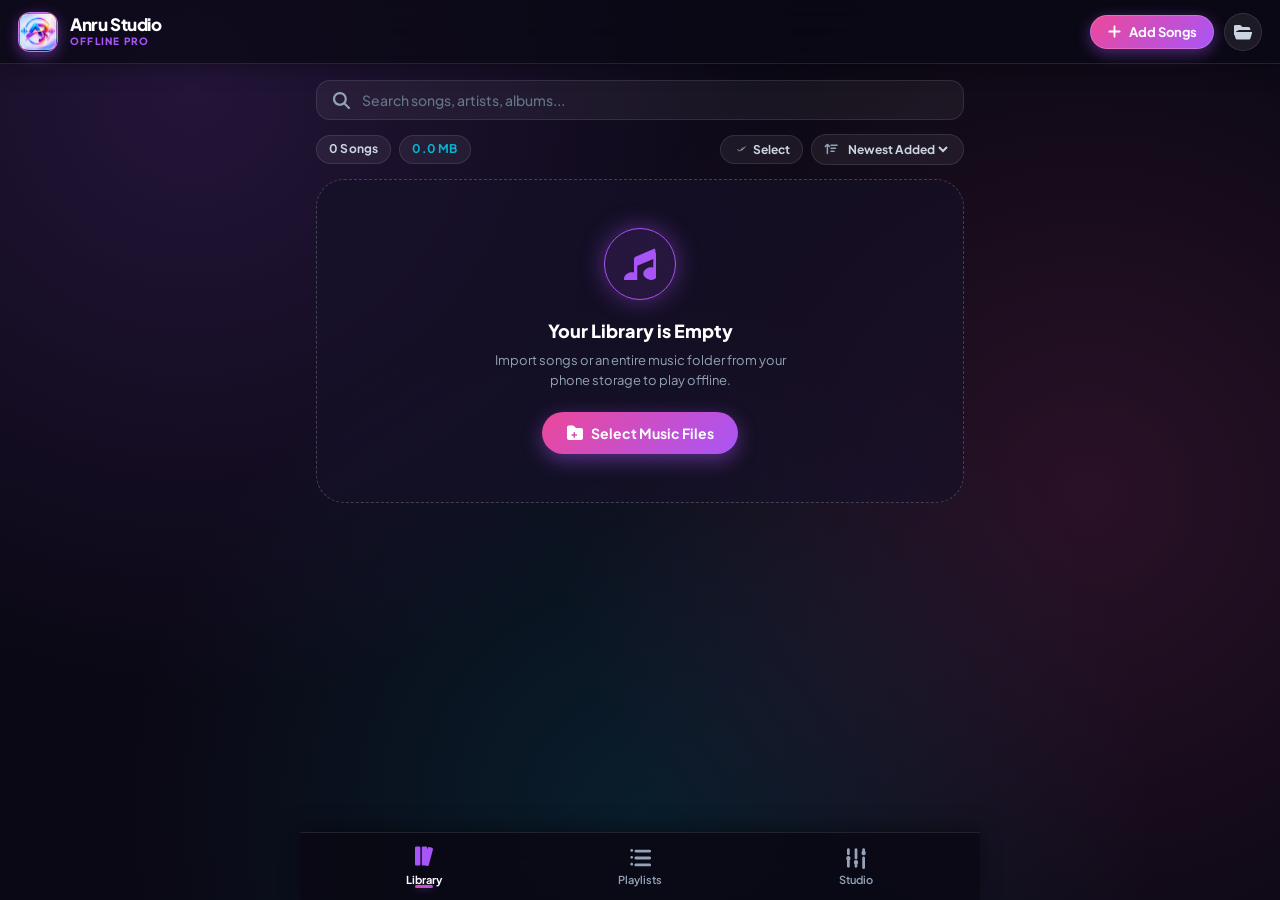
==== index.html @ 2f9cfac3 "Add files via upload" ====
<!DOCTYPE html>
<html lang="hi" data-theme="aurora">
<head>
  <meta charset="UTF-8">
  <meta name="viewport" content="width=device-width, initial-scale=1.0, maximum-scale=1.0, user-scalable=no, viewport-fit=cover">
  <title>Anru Music Studio - Offline Pro</title>
  <meta name="description" content="100% Offline Audiophile Music Studio with 7-Band Equalizer, 3D Virtualizer, Waveform Seekbar & Music Wrapped">
  <meta name="theme-color" content="#0a0814">

  <!-- PWA Manifest & App Icons -->
  <link rel="manifest" href="manifest.json">
  <link rel="icon" type="image/png" href="icon-512.png">

  <!-- Google Fonts: Plus Jakarta Sans -->
  <link rel="preconnect" href="https://fonts.googleapis.com">
  <link rel="preconnect" href="https://fonts.gstatic.com" crossorigin>
  <link href="https://fonts.googleapis.com/css2?family=Plus+Jakarta+Sans:wght@300;400;500;600;700;800&display=swap" rel="stylesheet">

  <!-- Official Font Awesome Library (CDN with offline vector fallback) -->
  
  <link rel="stylesheet" href="style.css?v=23.0">

  <!-- Self-Contained Master Stylesheet with Font Awesome Vector Engine (Guaranteed 100% Offline) -->
    <!-- 100% Offline & Emergency Cache-Busting Script -->
  <script>
    (function() {
      // Force unregister legacy service workers from v20 or older
      if ('serviceWorker' in navigator) {
        navigator.serviceWorker.getRegistrations().then(function(regs) {
          regs.forEach(function(r) {
            if (r.active && r.active.scriptURL && (r.active.scriptURL.includes('v20') || r.active.scriptURL.includes('streaming'))) {
              r.unregister();
              console.log('[Anru SW] Purged legacy v20 service worker');
            }
          });
        });
      }
      // Purge old stale caches
      if ('caches' in window) {
        caches.keys().then(function(keys) {
          keys.forEach(function(k) {
            if (k.includes('streaming') || k.includes('v20') || k.includes('v19')) {
              caches.delete(k);
              console.log('[Anru SW] Deleted old cache:', k);
            }
          });
        });
      }
    })();
  </script>

</head>
<body>

  <!-- Hidden Native File Pickers -->
  <input type="file" id="local-file-picker" multiple accept="audio/*" style="display:none;">
  <input type="file" id="local-folder-picker" webkitdirectory directory multiple style="display:none;">
  <input type="file" id="avatar-file-picker" accept="image/*" style="display:none;">

  <div class="app-root">

    <!-- Top Sticky Header -->
    <header class="app-header">
      <div class="header-left">
        <div class="logo-box">
          <img src="icon-512.png" alt="Anru Logo" class="brand-logo" onerror="this.onerror=null; this.src='icons/icon-512.png';">
        </div>
        <div class="brand-text">
          <span class="brand-name">Anru Studio</span>
          <span class="brand-tagline">OFFLINE PRO</span>
        </div>
      </div>
      <div class="header-actions">
        <button class="header-action-btn primary-glow" id="import-files-btn" title="Add Songs from Phone">
          <i class="fa-solid fa-plus"></i>
          <span>Add Songs</span>
        </button>
        <button class="header-icon-btn" id="import-folder-btn" title="Add Music Folder">
          <i class="fa-solid fa-folder-open"></i>
        </button>
      </div>
    </header>

    <!-- Main Views Container -->
    <main class="app-body">

      <!-- 1. LIBRARY VIEW (Default) -->
      <section class="tab-view active" id="view-library">
        
        <!-- Search & Filter Bar -->
        <div class="library-search-wrap">
          <div class="search-input-box">
            <i class="fa-solid fa-magnifying-glass search-ico"></i>
            <input type="text" id="search-input" placeholder="Search songs, artists, albums..." autocomplete="off">
            <button class="clear-btn hidden" id="clear-search-btn" title="Clear search"><i class="fa-solid fa-xmark"></i></button>
          </div>
        </div>

        <!-- Library Stats & Selection Mode Controls -->
        <div class="library-meta-row">
          <div class="meta-badges">
            <span class="meta-pill" id="library-count-badge">0 Songs</span>
            <span class="meta-pill storage" id="library-storage-badge">0 MB</span>
          </div>
          <div class="meta-right-actions">
            <button class="select-mode-toggle-btn" id="select-mode-btn" title="Multi-select songs">
              <i class="fa-solid fa-check-double"></i> <span>Select</span>
            </button>
            <div class="sort-select-wrap">
              <i class="fa-solid fa-arrow-down-short-wide sort-ico"></i>
              <select id="library-sort-select" aria-label="Sort Songs">
                <option value="date-new">Newest Added</option>
                <option value="title-asc">Title (A-Z)</option>
                <option value="title-desc">Title (Z-A)</option>
                <option value="artist-asc">Artist (A-Z)</option>
                <option value="date-old">Oldest First</option>
              </select>
            </div>
          </div>
        </div>

        <!-- Empty State (When no songs yet) -->
        <div class="empty-library-state hidden" id="library-empty-state">
          <div class="empty-icon-wrap">
            <i class="fa-solid fa-music"></i>
          </div>
          <h3>Your Library is Empty</h3>
          <p>Import songs or an entire music folder from your phone storage to play offline.</p>
          <button class="import-big-btn" id="empty-import-btn">
            <i class="fa-solid fa-folder-plus"></i>
            <span>Select Music Files</span>
          </button>
        </div>

        <!-- Songs List -->
        <div class="songs-list-container" id="library-songs-list">
          <!-- Populated dynamically -->
        </div>

      </section>

      <!-- 2. PLAYLISTS VIEW (SMART & CUSTOM PLAYLISTS) -->
      <section class="tab-view" id="view-playlists">
        <div class="playlists-header">
          <h2>My Playlists</h2>
          <button class="create-pl-btn" id="create-playlist-btn">
            <i class="fa-solid fa-plus"></i> New Playlist
          </button>
        </div>

        <!-- Smart & Custom Playlists Grid -->
        <div class="playlists-grid" id="playlists-grid">
          <!-- Rendered dynamically -->
        </div>

        <!-- Playlist Detail Overlay -->
        <div class="playlist-detail-overlay hidden" id="playlist-detail-view">
          <div class="pl-detail-header">
            <button class="back-btn" id="pl-detail-back-btn" title="Back to Playlists"><i class="fa-solid fa-arrow-left"></i></button>
            <div class="pl-detail-meta">
              <h3 id="pl-detail-title">Playlist</h3>
              <span id="pl-detail-count">0 Songs</span>
            </div>
          </div>
          
          <!-- Playlist Action Buttons -->
          <div class="pl-detail-actions">
            <button class="pl-action-btn primary-glow" id="pl-play-all-btn">
              <i class="fa-solid fa-play"></i> <span>Play All</span>
            </button>
            <button class="pl-action-btn" id="pl-shuffle-btn">
              <i class="fa-solid fa-shuffle"></i> <span>Shuffle</span>
            </button>
            <button class="pl-action-btn danger hidden" id="pl-delete-btn">
              <i class="fa-solid fa-trash-can"></i> <span>Delete</span>
            </button>
          </div>

          <div class="songs-list-container" id="pl-detail-songs">
            <!-- Playlist songs -->
          </div>
        </div>
      </section>

      <!-- 3. STUDIO TOOLS VIEW (Holograph Profile, Listening Graph & DSP) -->
      <section class="tab-view" id="view-studio">
        
        <!-- Holograph Profile Card -->
        <div class="holograph-profile-card">
          <div class="holo-avatar-wrap" id="holo-avatar-btn" title="Tap to change avatar">
            <img src="icon-512.png" id="holo-profile-img" alt="Profile" class="holo-avatar-img" onerror="this.src='icons/icon-512.png'">
            <div class="holo-ring"></div>
            <div class="holo-avatar-edit-badge"><i class="fa-solid fa-camera"></i></div>
          </div>
          <div class="holo-profile-meta">
            <h3 id="holo-profile-name">Anru VIP Listener</h3>
            <div class="holo-badge"><i class="fa-solid fa-bolt"></i> Hi-Res Studio Master</div>
            <div class="holo-stats-chip"><i class="fa-solid fa-music"></i> <span id="holo-total-tracks">0 Tracks in Library</span></div>
          </div>
        </div>

        <!-- Music Wrapped Trigger Banner -->
        <button class="wrapped-trigger-banner primary-glow" id="open-wrapped-btn">
          <div class="wt-left">
            <div class="wt-icon-wrap"><i class="fa-solid fa-sparkles"></i></div>
            <div class="wt-text">
              <h4>Anru Music Wrapped</h4>
              <p>View your personalized listening celebration card</p>
            </div>
          </div>
          <i class="fa-solid fa-chevron-right chevron-ico"></i>
        </button>

        <!-- Music Activity Report Graph (Anru Focus Style) -->
        <div class="studio-section">
          <div class="stats-header-row">
            <h3><i class="fa-solid fa-chart-simple"></i> Listening Activity Graph</h3>
            <div class="stats-timeframe-selector">
              <button class="timeframe-btn active" data-timeframe="week">Week</button>
              <button class="timeframe-btn" data-timeframe="month">Month</button>
              <button class="timeframe-btn" data-timeframe="year">Year</button>
            </div>
          </div>

          <!-- Activity Graph Card -->
          <div class="activity-graph-card glass-card">
            <div class="graph-metrics-row">
              <div class="gm-item">
                <span class="gm-label">Total Time</span>
                <span class="gm-val" id="stat-hours">0.0h</span>
              </div>
              <div class="gm-item">
                <span class="gm-label">Total Plays</span>
                <span class="gm-val" id="stat-plays">0</span>
              </div>
              <div class="gm-item">
                <span class="gm-label">Daily Average</span>
                <span class="gm-val" id="stat-daily-avg">0m</span>
              </div>
            </div>

            <!-- Canvas Bar Chart -->
            <div class="graph-canvas-container">
              <canvas id="activity-graph-canvas" width="340" height="135"></canvas>
            </div>
          </div>

          <!-- Top 5 Most Played Tracks -->
          <div class="top-tracks-card glass-card">
            <div class="top-tracks-header">
              <h4><i class="fa-solid fa-trophy" style="color:#f59e0b;"></i> Top 5 Most Played</h4>
              <select id="stat-month-filter" class="studio-month-select" title="Filter by Month">
                <option value="all">All Time</option>
                <option value="this_month">This Month</option>
                <option value="0">January</option>
                <option value="1">February</option>
                <option value="2">March</option>
                <option value="3">April</option>
                <option value="4">May</option>
                <option value="5">June</option>
                <option value="6">July</option>
                <option value="7">August</option>
                <option value="8">September</option>
                <option value="9">October</option>
                <option value="10">November</option>
                <option value="11">December</option>
              </select>
            </div>
            <div class="top-tracks-list" id="stat-top-songs-list">
              <div class="empty-sub">Play your favorite songs to see top rankings here!</div>
            </div>
          </div>
        </div>

        <!-- Audio Enhancements Section (EQ, 3D Virtualizer, Normalizer) -->
        <div class="studio-section">
          <h3><i class="fa-solid fa-sliders"></i> Audio Enhancements</h3>
          
          <!-- Master DSP Toggles -->
          <div class="dsp-toggles-grid">
            <div class="dsp-toggle-card glass-card">
              <div class="dt-info">
                <div class="dt-title"><i class="fa-solid fa-headphones" style="color:#00f2fe;"></i> 3D Spatial Virtualizer</div>
                <div class="dt-sub">Immersive 3D binaural room surround sound</div>
              </div>
              <label class="switch">
                <input type="checkbox" id="toggle-virtualizer">
                <span class="slider round"></span>
              </label>
            </div>

            <div class="dsp-toggle-card glass-card">
              <div class="dt-info">
                <div class="dt-title"><i class="fa-solid fa-volume-high" style="color:#10b981;"></i> Auto Volume Normalizer</div>
                <div class="dt-sub">Keeps all tracks at balanced listening volume</div>
              </div>
              <label class="switch">
                <input type="checkbox" id="toggle-normalizer">
                <span class="slider round"></span>
              </label>
            </div>
          </div>

          <!-- Tools Grid -->
          <div class="studio-tools-grid">
            <button class="studio-tool-card glass-card" id="studio-open-eq-btn">
              <div class="tool-icon-wrap cyan"><i class="fa-solid fa-sliders"></i></div>
              <div class="tool-meta">
                <h4>7-Band Studio Equalizer</h4>
                <p>Bass Boost, Visualizer & Studio DSP</p>
              </div>
              <i class="fa-solid fa-chevron-right chevron-ico"></i>
            </button>
            <button class="studio-tool-card glass-card" id="studio-open-st-btn">
              <div class="tool-icon-wrap pink"><i class="fa-solid fa-moon"></i></div>
              <div class="tool-meta">
                <h4>Sleep Timer</h4>
                <p id="studio-st-status">Off (Tap to configure)</p>
              </div>
              <i class="fa-solid fa-chevron-right chevron-ico"></i>
            </button>
          </div>
        </div>

        <!-- Themes Section -->
        <div class="studio-section">
          <h3><i class="fa-solid fa-palette"></i> Themes</h3>
          <div class="theme-chips-row">
            <button class="theme-btn active" data-theme="aurora"><i class="fa-solid fa-palette"></i> Aurora</button>
            <button class="theme-btn" data-theme="amoled"><i class="fa-solid fa-moon"></i> AMOLED</button>
            <button class="theme-btn" data-theme="cyber"><i class="fa-solid fa-bolt"></i> Cyber</button>
            <button class="theme-btn" data-theme="emerald"><i class="fa-solid fa-leaf"></i> Emerald</button>
          </div>
        </div>

        <!-- Audio Engine Info -->
        <div class="studio-section">
          <h3><i class="fa-solid fa-microchip"></i> Offline Audio Engine</h3>
          <div class="dsp-info-card glass-card">
            <div class="dsp-info-row">
              <span>Decoder</span>
              <span class="highlight">Native AudioContext 320k</span>
            </div>
            <div class="dsp-info-row">
              <span>DSP Suite</span>
              <span class="highlight">7-Band EQ + 3D Virtualizer + Normalizer</span>
            </div>
            <div class="dsp-info-row">
              <span>Storage</span>
              <span class="highlight">IndexedDB Persistent Blob</span>
            </div>
            <div class="dsp-info-row">
              <span>Cloud / Network</span>
              <span class="highlight success">100% Offline (No Server)</span>
            </div>
          </div>
        </div>
      </section>

    </main>

    <!-- Bottom Selection Action Bar (Appears in multi-select mode) -->
    <div class="selection-action-bar glass-panel hidden" id="selection-action-bar">
      <div class="sel-count-info">
        <span id="sel-selected-count">0</span> Selected
      </div>
      <div class="sel-bar-actions">
        <button class="sel-bar-btn" id="sel-select-all-btn">Select All</button>
        <button class="sel-bar-btn" id="sel-add-playlist-btn"><i class="fa-solid fa-plus"></i> Playlist</button>
        <button class="sel-bar-btn danger" id="sel-delete-btn"><i class="fa-solid fa-trash-can"></i> Delete</button>
        <button class="sel-bar-btn cancel" id="sel-cancel-btn"><i class="fa-solid fa-xmark"></i></button>
      </div>
    </div>

    <!-- Bottom Sticky Floating Mini Player (WITH TOUCH SWIPE: SWIPE LEFT NEXT / SWIPE RIGHT PREV) -->
    <div class="mini-player glass-panel hidden" id="mini-player">
      <div class="mini-progress-track">
        <div class="mini-progress-fill" id="mini-progress-fill"></div>
      </div>
      <div class="mini-player-content" id="mini-player-content">
        <div class="mini-art-box">
          <img src="icon-512.png" alt="Cover" class="mini-thumb" id="mini-thumb" onerror="this.src='icons/icon-512.png'">
          <div class="mini-playing-indicator" id="mini-equalizer">
            <span></span><span></span><span></span>
          </div>
        </div>
        <div class="mini-info">
          <div class="mini-title" id="mini-title">Select a Song</div>
          <div class="mini-artist" id="mini-artist">Artist</div>
        </div>
        <div class="mini-controls">
          <button class="mini-action-btn" id="mini-queue-btn" title="Queue"><i class="fa-solid fa-list-ol"></i></button>
          <button class="mini-action-btn play-circle" id="mini-play-btn" title="Play/Pause"><i class="fa-solid fa-play" id="mini-play-icon"></i></button>
          <button class="mini-action-btn" id="mini-next-btn" title="Next"><i class="fa-solid fa-forward-step"></i></button>
        </div>
      </div>
    </div>

    <!-- Bottom Navigation Bar (Clean 3 Offline Tabs) -->
    <nav class="bottom-nav">
      <button class="nav-tab active" id="nav-library" data-tab="library">
        <i class="fa-solid fa-lines-leaning"></i>
        <span>Library</span>
      </button>
      <button class="nav-tab" id="nav-playlists" data-tab="playlists">
        <i class="fa-solid fa-list-ul"></i>
        <span>Playlists</span>
      </button>
      <button class="nav-tab" id="nav-studio" data-tab="studio">
        <i class="fa-solid fa-sliders"></i>
        <span>Studio</span>
      </button>
    </nav>

    <!-- IMMERSIVE FULLSCREEN STUDIO PLAYER (WITH 3D/NORM PILLS, WAVEFORM & SWIPE DOWN) -->
    <div class="fullscreen-player hidden" id="fullscreen-player">
      
      <!-- Top Bar -->
      <div class="fs-header">
        <button class="fs-nav-btn" id="fs-close-btn" title="Minimize (Swipe down)"><i class="fa-solid fa-chevron-down"></i></button>
        <div class="fs-header-title">
          <span class="fs-label">NOW PLAYING</span>
          <span class="fs-album-name" id="fs-header-album">Local Studio</span>
        </div>
        <div class="fs-header-actions">
          <button class="fs-nav-btn" id="fs-eq-btn" title="Equalizer"><i class="fa-solid fa-sliders"></i></button>
          <button class="fs-nav-btn" id="fs-sleep-btn" title="Sleep Timer"><i class="fa-solid fa-moon"></i><span id="sleep-timer-badge" class="badge hidden"></span></button>
          <button class="fs-nav-btn" id="fs-queue-btn" title="Queue"><i class="fa-solid fa-list-ol"></i></button>
        </div>
      </div>

      <!-- Vinyl / Artwork Center Stage -->
      <div class="fs-artwork-stage">
        <div class="fs-vinyl-box" id="fs-vinyl-box">
          <img src="icon-512.png" alt="Album Cover" class="fs-artwork-img" id="fs-artwork" onerror="this.src='icons/icon-512.png'">
        </div>
      </div>

      <!-- Track Metadata Row -->
      <div class="fs-meta-row">
        <div class="fs-track-info">
          <h2 class="fs-title" id="fs-title">Song Title</h2>
          <p class="fs-artist" id="fs-artist">Artist Name</p>
        </div>
        <div class="fs-meta-actions">
          <button class="fs-like-btn" id="fs-like-btn" title="Favorite"><i class="fa-regular fa-heart"></i></button>
          <button class="fs-more-btn" id="fs-more-btn" title="Song Options"><i class="fa-solid fa-ellipsis-vertical"></i></button>
        </div>
      </div>

      <!-- Audio Enhancement Quick-Pill Bar (Direct 3D & Normalizer Toggles in Fullscreen Player) -->
      <div class="fs-enhancement-row">
        <button class="fs-enhancement-pill" id="fs-3d-toggle-btn" title="Toggle 3D Spatial Virtualizer">
          <i class="fa-solid fa-headphones"></i> <span>3D Audio</span>
        </button>
        <button class="fs-enhancement-pill" id="fs-norm-toggle-btn" title="Toggle Auto Volume Normalizer">
          <i class="fa-solid fa-volume-high"></i> <span>Normalize</span>
        </button>
      </div>

      <!-- INTERACTIVE WAVEFORM SEEKBAR -->
      <div class="fs-seek-box">
        <div class="waveform-container" id="fs-waveform-wrap">
          <canvas id="fs-waveform-canvas" class="fs-waveform-canvas" width="340" height="42"></canvas>
        </div>
        <!-- High-Visibility Sleek Progress Stick -->
        <div class="fs-progress-stick-wrap" id="fs-progress-wrap" title="Drag to Seek">
          <div class="fs-progress-stick-bg">
            <div class="fs-progress-stick-fill" id="fs-progress-fill" style="width: 0%;"></div>
            <div class="fs-progress-stick-thumb" id="fs-progress-thumb" style="left: 0%;"></div>
          </div>
        </div>
        <div class="fs-time-row">
          <span id="fs-curr-time">0:00</span>
          <span id="fs-duration">0:00</span>
        </div>
      </div>

      <!-- Main Playback Controls (NEVER WRAP, PERFECT CENTERING) -->
      <div class="fs-controls-row">
        <button class="fs-ctrl-btn" id="fs-shuffle-btn" title="Shuffle"><i class="fa-solid fa-shuffle"></i></button>
        <button class="fs-ctrl-btn" id="fs-prev-btn" title="Previous"><i class="fa-solid fa-backward-step"></i></button>
        <button class="fs-play-btn primary-glow" id="fs-play-btn" title="Play/Pause"><i class="fa-solid fa-play" id="fs-play-icon"></i></button>
        <button class="fs-ctrl-btn" id="fs-next-btn" title="Next"><i class="fa-solid fa-forward-step"></i></button>
        <button class="fs-ctrl-btn active" id="fs-repeat-btn" title="Repeat"><i class="fa-solid fa-repeat"></i></button>
      </div>

      <!-- Bottom Audio Utility Row (Speed & Volume) -->
      <div class="fs-bottom-utility-row">
        <button class="speed-pill-btn" id="fs-speed-btn" title="Playback Speed">1.0x</button>
        <div class="vol-control-wrap">
          <i class="fa-solid fa-volume-low vol-ico"></i>
          <input type="range" id="fs-vol-slider" min="0" max="1" step="0.05" value="1">
          <i class="fa-solid fa-volume-high vol-ico"></i>
        </div>
      </div>

    </div>

    <!-- SPOTIFY-STYLE QUEUE DRAWER (TOUCH DRAG-AND-DROP REORDER) -->
    <div class="queue-drawer hidden" id="queue-drawer">
      <div class="queue-header">
        <div class="queue-title-wrap">
          <i class="fa-solid fa-list-ol"></i>
          <h3>Play Queue</h3>
        </div>
        <div class="queue-header-actions">
          <button class="clear-queue-btn" id="clear-queue-btn">Clear Upcoming</button>
          <button class="close-drawer-btn" id="close-queue-btn"><i class="fa-solid fa-xmark"></i></button>
        </div>
      </div>
      <div class="queue-section-title">NOW PLAYING</div>
      <div class="queue-now-playing-box" id="queue-now-playing">
        <!-- Current track -->
      </div>
      <div class="queue-section-title">UP NEXT (HOLD & DRAG TO REORDER)</div>
      <div class="queue-upcoming-list" id="queue-upcoming-list">
        <!-- Reorderable list -->
      </div>
    </div>

    <!-- 7-BAND STUDIO EQUALIZER MODAL WITH LIVE SPECTRUM VISUALIZER -->
    <div class="modal-overlay hidden" id="equalizer-modal">
      <div class="modal-card glass-modal eq-card">
        <div class="modal-header">
          <h3><i class="fa-solid fa-sliders"></i> Studio Equalizer</h3>
          <button class="modal-close-btn" id="close-eq-btn"><i class="fa-solid fa-xmark"></i></button>
        </div>

        <!-- Real-Time Audio Visualizer Canvas -->
        <div class="visualizer-container">
          <canvas id="eq-visualizer" class="eq-visualizer-canvas" width="340" height="70"></canvas>
        </div>
        
        <!-- Studio Presets -->
        <div class="eq-presets-wrap">
          <button class="eq-preset-chip active" data-preset="flat">Flat</button>
          <button class="eq-preset-chip" data-preset="bass_boost">Bass Boost</button>
          <button class="eq-preset-chip" data-preset="dance">Club/DJ</button>
          <button class="eq-preset-chip" data-preset="rock">Rock</button>
          <button class="eq-preset-chip" data-preset="vocal">Vocal</button>
          <button class="eq-preset-chip" data-preset="pop">Pop</button>
          <button class="eq-preset-chip" data-preset="hiphop">Hip Hop</button>
        </div>

        <!-- 7 Responsive Frequency Sliders (Horizontal Studio Faders) -->
        <div class="eq-horizontal-stage">
          <div class="eq-h-row">
            <div class="eq-h-label">
              <span class="eq-h-freq">60Hz</span>
              <span class="eq-h-tag">Sub-Bass</span>
            </div>
            <div class="eq-h-track-wrap">
              <input type="range" class="eq-h-slider" id="eq-band-0" min="-12" max="12" step="1" value="0">
            </div>
            <span class="eq-h-gain" id="eq-val-0">0dB</span>
          </div>

          <div class="eq-h-row">
            <div class="eq-h-label">
              <span class="eq-h-freq">150Hz</span>
              <span class="eq-h-tag">Bass</span>
            </div>
            <div class="eq-h-track-wrap">
              <input type="range" class="eq-h-slider" id="eq-band-1" min="-12" max="12" step="1" value="0">
            </div>
            <span class="eq-h-gain" id="eq-val-1">0dB</span>
          </div>

          <div class="eq-h-row">
            <div class="eq-h-label">
              <span class="eq-h-freq">400Hz</span>
              <span class="eq-h-tag">Low-Mid</span>
            </div>
            <div class="eq-h-track-wrap">
              <input type="range" class="eq-h-slider" id="eq-band-2" min="-12" max="12" step="1" value="0">
            </div>
            <span class="eq-h-gain" id="eq-val-2">0dB</span>
          </div>

          <div class="eq-h-row">
            <div class="eq-h-label">
              <span class="eq-h-freq">1kHz</span>
              <span class="eq-h-tag">Mid</span>
            </div>
            <div class="eq-h-track-wrap">
              <input type="range" class="eq-h-slider" id="eq-band-3" min="-12" max="12" step="1" value="0">
            </div>
            <span class="eq-h-gain" id="eq-val-3">0dB</span>
          </div>

          <div class="eq-h-row">
            <div class="eq-h-label">
              <span class="eq-h-freq">2.5k</span>
              <span class="eq-h-tag">Upper-Mid</span>
            </div>
            <div class="eq-h-track-wrap">
              <input type="range" class="eq-h-slider" id="eq-band-4" min="-12" max="12" step="1" value="0">
            </div>
            <span class="eq-h-gain" id="eq-val-4">0dB</span>
          </div>

          <div class="eq-h-row">
            <div class="eq-h-label">
              <span class="eq-h-freq">6kHz</span>
              <span class="eq-h-tag">Presence</span>
            </div>
            <div class="eq-h-track-wrap">
              <input type="range" class="eq-h-slider" id="eq-band-5" min="-12" max="12" step="1" value="0">
            </div>
            <span class="eq-h-gain" id="eq-val-5">0dB</span>
          </div>

          <div class="eq-h-row">
            <div class="eq-h-label">
              <span class="eq-h-freq">15kHz</span>
              <span class="eq-h-tag">Brilliance</span>
            </div>
            <div class="eq-h-track-wrap">
              <input type="range" class="eq-h-slider" id="eq-band-6" min="-12" max="12" step="1" value="0">
            </div>
            <span class="eq-h-gain" id="eq-val-6">0dB</span>
          </div>
        </div>

        <!-- Bass Boost Slider -->
        <div class="bass-boost-box">
          <div class="bass-title-row">
            <span><i class="fa-solid fa-bolt"></i> Extra Bass Boost</span>
            <span id="bass-val">0dB</span>
          </div>
          <input type="range" id="bass-boost-slider" min="0" max="15" step="1" value="0">
        </div>
      </div>
    </div>

    <!-- SLEEP TIMER MODAL (PRESETS + CUSTOM MINUTE STEPPER) -->
    <div class="modal-overlay hidden" id="sleep-timer-modal">
      <div class="modal-card glass-modal sleep-card">
        <div class="modal-header">
          <h3><i class="fa-solid fa-moon"></i> Sleep Timer</h3>
          <button class="modal-close-btn" id="close-st-btn"><i class="fa-solid fa-xmark"></i></button>
        </div>
        <p class="modal-sub-label" id="sleep-timer-status">Timer is off</p>
        
        <!-- Preset Grid -->
        <div class="st-options-grid">
          <button class="st-pill" data-mins="15">15 Minutes</button>
          <button class="st-pill" data-mins="30">30 Minutes</button>
          <button class="st-pill" data-mins="45">45 Minutes</button>
          <button class="st-pill" data-mins="60">1 Hour</button>
          <button class="st-pill" data-mins="end_of_song">End of Track</button>
          <button class="st-pill turn-off" data-mins="0">Turn Off</button>
        </div>

        <!-- Custom Timer Stepper -->
        <div class="custom-timer-section">
          <div class="custom-timer-title">Custom Minutes</div>
          <div class="custom-timer-row">
            <button class="timer-step-btn" id="timer-dec-btn">-5</button>
            <div class="timer-input-wrap">
              <input type="number" id="custom-timer-input" min="1" max="360" value="25">
              <span>min</span>
            </div>
            <button class="timer-step-btn" id="timer-inc-btn">+5</button>
          </div>
          <button class="set-custom-timer-btn primary-glow" id="set-custom-timer-btn">
            <i class="fa-solid fa-clock"></i> Start Custom Timer
          </button>
        </div>
      </div>
    </div>

    <!-- ACTION SHEET (3-DOTS MENU) -->
    <div class="action-sheet-overlay hidden" id="action-sheet-overlay">
      <div class="action-sheet-card glass-modal">
        <div class="as-header">
          <img src="icon-512.png" id="as-thumb" alt="cover" class="as-thumb" onerror="this.src='icons/icon-512.png'">
          <div class="as-info">
            <div class="as-title" id="as-title">Song Title</div>
            <div class="as-artist" id="as-artist">Artist</div>
          </div>
        </div>
        <div class="as-actions-list">
          <button class="as-action-item" id="as-play-next"><i class="fa-solid fa-play"></i> Play Next</button>
          <button class="as-action-item" id="as-add-queue"><i class="fa-solid fa-list-ol"></i> Add to Queue</button>
          <button class="as-action-item" id="as-add-playlist"><i class="fa-solid fa-plus"></i> Add to Playlist</button>
          <button class="as-action-item danger" id="as-delete"><i class="fa-solid fa-trash-can"></i> Delete from Library</button>
          <button class="as-action-item cancel" id="as-cancel-btn">Cancel</button>
        </div>
      </div>
    </div>

    <!-- CUSTOM PROMPT MODAL (REPLACES BROWSER PROMPT) -->
    <div class="modal-overlay hidden" id="custom-prompt-modal">
      <div class="modal-card glass-modal prompt-card">
        <h3 id="custom-prompt-title">Create Playlist</h3>
        <p id="custom-prompt-desc">Enter a name for your playlist</p>
        <input type="text" id="custom-prompt-input" class="modal-input" placeholder="Playlist Name..." maxlength="40" autocomplete="off">
        <div class="modal-btn-row">
          <button class="modal-action-btn cancel" id="custom-prompt-cancel">Cancel</button>
          <button class="modal-action-btn primary-glow" id="custom-prompt-confirm">Create</button>
        </div>
      </div>
    </div>

    <!-- CUSTOM CONFIRM DIALOG (REPLACES BROWSER CONFIRM) -->
    <div class="modal-overlay hidden" id="custom-confirm-modal">
      <div class="modal-card glass-modal confirm-card">
        <div class="confirm-icon-wrap" id="custom-confirm-icon"><i class="fa-solid fa-trash-can"></i></div>
        <h3 id="custom-confirm-title">Are you sure?</h3>
        <p id="custom-confirm-message">This action cannot be undone.</p>
        <div class="modal-btn-row">
          <button class="modal-action-btn cancel" id="custom-confirm-cancel">Cancel</button>
          <button class="modal-action-btn danger" id="custom-confirm-ok">Delete</button>
        </div>
      </div>
    </div>

    <!-- CUSTOM ADD-TO-PLAYLIST PICKER MODAL -->
    <div class="modal-overlay hidden" id="custom-playlist-picker-modal">
      <div class="modal-card glass-modal playlist-picker-card">
        <div class="modal-header">
          <h3><i class="fa-solid fa-folder-plus"></i> Add to Playlist</h3>
          <button class="modal-close-btn" id="close-pl-picker-btn"><i class="fa-solid fa-xmark"></i></button>
        </div>
        <button class="create-new-pl-chip" id="picker-create-new-btn">
          <i class="fa-solid fa-plus"></i> Create New Playlist
        </button>
        <div class="playlist-picker-list" id="playlist-picker-list">
          <!-- Rendered dynamically -->
        </div>
      </div>
    </div>

    <!-- HOLOGRAPHIC MUSIC WRAPPED CARD MODAL -->
    <div class="modal-overlay hidden" id="wrapped-modal">
      <div class="modal-card glass-modal wrapped-card">
        <div class="wrapped-header">
          <span class="wrapped-tag">ANRU STUDIO 2026</span>
          <button class="modal-close-btn" id="close-wrapped-btn"><i class="fa-solid fa-xmark"></i></button>
        </div>
        <div class="wrapped-poster" id="wrapped-poster">
          <div class="wp-gradient-glow"></div>
          <div class="wp-user-row">
            <img src="icon-512.png" id="wrapped-avatar" alt="Avatar" class="wp-avatar" onerror="this.src='icons/icon-512.png'">
            <div>
              <div class="wp-user-name" id="wrapped-user-name">Anru VIP Listener</div>
              <div class="wp-user-badge">VIP Audiophile Pro</div>
            </div>
          </div>
          <h2 class="wp-headline">YOUR OFFLINE VIBE</h2>
          <div class="wp-stats-grid">
            <div class="wp-stat-box">
              <span class="wp-stat-num" id="wrapped-hours">0.0h</span>
              <span class="wp-stat-lbl">Listened</span>
            </div>
            <div class="wp-stat-box">
              <span class="wp-stat-num" id="wrapped-plays">0</span>
              <span class="wp-stat-lbl">Total Plays</span>
            </div>
          </div>
          <div class="wp-top-hit-box">
            <span class="wp-hit-tag">#1 MOST PLAYED TRACK</span>
            <div class="wp-hit-title" id="wrapped-top-song">--</div>
            <div class="wp-hit-artist" id="wrapped-top-artist">No plays recorded yet</div>
          </div>
        </div>
        <div class="wrapped-action-row">
          <button class="wrapped-action-btn primary-glow" id="download-wrapped-btn">
            <i class="fa-solid fa-download"></i> Save Wrapped Card
          </button>
        </div>
      </div>
    </div>

  </div>

  <!-- Master Offline Scripts (100% Offline, Pure Local Engine) -->
  <script src="id3.js?v=23.0"></script>
  <script src="db.js?v=23.0"></script>
  <script src="player.js?v=23.0"></script>
  <script src="app.js?v=23.0"></script>
  <div id="app-toast" class="app-toast"></div>
</body>
</html>
---- style.css ----
/* ==========================================================
   ANRU MUSIC STUDIO PRO v22 - PURE OFFLINE MASTER STYLES
   Zero Emojis | 100% Vector SVG Engine | Glassmorphic Studio
   ========================================================== */

/* --- css/variables.css --- */
/* ==========================================================
   ANRU MUSIC STUDIO PRO v18 - DESIGN SYSTEM & VARIABLES
   css/variables.css
   ========================================================== */

:root {
  /* Color Palette - Aurora Theme (Default) */
  --bg: #0a0814;
  --bgSurface: rgba(18, 14, 32, 0.7);
  --bgSurfaceHover: rgba(30, 22, 54, 0.85);
  --bgCard: rgba(22, 17, 40, 0.65);
  --bgModal: rgba(14, 11, 26, 0.94);
  --bgGrad: radial-gradient(circle at 15% 10%, rgba(168, 85, 247, 0.16) 0%, transparent 45%),
            radial-gradient(circle at 85% 55%, rgba(236, 72, 153, 0.14) 0%, transparent 45%),
            radial-gradient(circle at 50% 90%, rgba(6, 182, 212, 0.12) 0%, transparent 50%),
            #0a0814;

  /* Accent & Gradients */
  --accent: #a855f7;
  --accentPink: #ec4899;
  --accentCyan: #06b6d4;
  --accentAmber: #f59e0b;
  --accentGreen: #10b981;
  --gradAccent: linear-gradient(135deg, #ec4899 0%, #a855f7 100%);
  --gradAccentHover: linear-gradient(135deg, #f43f5e 0%, #9333ea 100%);
  --gradCyan: linear-gradient(135deg, #06b6d4 0%, #3b82f6 100%);
  --gradAmber: linear-gradient(135deg, #f59e0b 0%, #ef4444 100%);
  --accentGlow: rgba(168, 85, 247, 0.45);
  --accentPinkGlow: rgba(236, 72, 153, 0.45);

  /* Typography */
  --font-family: 'Plus Jakarta Sans', -apple-system, BlinkMacSystemFont, "Segoe UI", Roboto, Helvetica, Arial, sans-serif;
  --text: #ffffff;
  --textSub: #cbd5e1;
  --textMuted: #94a3b8;
  --textDim: #64748b;

  /* Glassmorphism Borders & Shadows */
  --glassBorder: rgba(255, 255, 255, 0.1);
  --glassBorderBright: rgba(255, 255, 255, 0.2);
  --glassBorderAccent: rgba(168, 85, 247, 0.4);
  --glassInnerGlow: inset 0 1px 1px rgba(255, 255, 255, 0.15);
  --shadowCard: 0 10px 25px -5px rgba(0, 0, 0, 0.5), 0 8px 10px -6px rgba(0, 0, 0, 0.5);
  --shadowFloating: 0 20px 40px -10px rgba(0, 0, 0, 0.7), 0 0 20px rgba(168, 85, 247, 0.2);
  --shadowGlow: 0 0 25px var(--accentGlow);

  /* Dimensions */
  --header-height: 64px;
  --bottom-nav-height: 68px;
  --mini-player-height: 66px;
  --radius-sm: 8px;
  --radius-md: 14px;
  --radius-lg: 20px;
  --radius-xl: 28px;
  --radius-full: 9999px;

  /* Transitions */
  --ease-spring: cubic-bezier(0.175, 0.885, 0.32, 1.275);
  --ease-smooth: cubic-bezier(0.16, 1, 0.3, 1);
}

/* Theme 2: Pure AMOLED */
[data-theme="amoled"] {
  --bg: #000000;
  --bgSurface: rgba(18, 18, 20, 0.85);
  --bgSurfaceHover: rgba(30, 30, 35, 0.95);
  --bgCard: rgba(15, 15, 18, 0.8);
  --bgModal: rgba(10, 10, 12, 0.98);
  --bgGrad: radial-gradient(circle at 20% 10%, rgba(168, 85, 247, 0.12) 0%, transparent 40%),
            #000000;
  --glassBorder: rgba(255, 255, 255, 0.08);
  --glassBorderBright: rgba(255, 255, 255, 0.16);
}

/* Theme 3: Cyberpunk Cyan */
[data-theme="cyber"] {
  --bg: #070d18;
  --bgSurface: rgba(12, 22, 38, 0.75);
  --bgSurfaceHover: rgba(20, 36, 62, 0.85);
  --bgCard: rgba(14, 25, 45, 0.65);
  --bgModal: rgba(8, 16, 30, 0.96);
  --bgGrad: radial-gradient(circle at 15% 10%, rgba(6, 182, 212, 0.2) 0%, transparent 45%),
            radial-gradient(circle at 85% 60%, rgba(59, 130, 246, 0.16) 0%, transparent 45%),
            #070d18;
  --accent: #06b6d4;
  --accentPink: #3b82f6;
  --gradAccent: linear-gradient(135deg, #06b6d4 0%, #3b82f6 100%);
  --accentGlow: rgba(6, 182, 212, 0.45);
}

/* Theme 4: Emerald Green */
[data-theme="emerald"] {
  --bg: #06120d;
  --bgSurface: rgba(10, 28, 20, 0.75);
  --bgSurfaceHover: rgba(16, 44, 32, 0.85);
  --bgCard: rgba(12, 32, 23, 0.65);
  --bgModal: rgba(6, 20, 14, 0.96);
  --bgGrad: radial-gradient(circle at 15% 10%, rgba(16, 185, 129, 0.2) 0%, transparent 45%),
            radial-gradient(circle at 85% 60%, rgba(5, 150, 105, 0.16) 0%, transparent 45%),
            #06120d;
  --accent: #10b981;
  --accentPink: #059669;
  --gradAccent: linear-gradient(135deg, #10b981 0%, #059669 100%);
  --accentGlow: rgba(16, 185, 129, 0.45);
}

/* --- css/base.css --- */
/* ==========================================================
   ANRU MUSIC STUDIO PRO v18 - BASE STYLES & LAYOUT
   css/base.css
   ========================================================== */

*, *::before, *::after {
  box-sizing: border-box;
  margin: 0;
  padding: 0;
  -webkit-tap-highlight-color: transparent;
}

html {
  font-size: 16px;
  width: 100%;
  height: 100%;
  /* Contain overscroll natively without blocking touch gestures */
  overscroll-behavior-y: contain;
}

body {
  width: 100%;
  min-height: 100%;
  font-family: var(--font-family);
  background: var(--bgGrad);
  background-attachment: fixed;
  color: var(--text);
  -webkit-font-smoothing: antialiased;
  -moz-osx-font-smoothing: grayscale;
  line-height: 1.4;
  overflow-x: hidden;
  overflow-y: auto !important; /* CRITICAL: Enables smooth native scrolling! */
  -webkit-overflow-scrolling: touch;
  user-select: none;
  -webkit-user-select: none;
}

/* Allow text selection in inputs */
input, textarea {
  user-select: text;
  -webkit-user-select: text;
}

button, input, select {
  font-family: inherit;
  outline: none;
}

button {
  cursor: pointer;
  border: none;
  background: none;
}

img {
  display: block;
  user-select: none;
  -webkit-user-drag: none;
}

/* Hide scrollbars cleanly across browsers */
::-webkit-scrollbar {
  display: none !important;
  width: 0 !important;
  height: 0 !important;
}

* {
  scrollbar-width: none !important;
  -ms-overflow-style: none !important;
}

/* ==========================================================
   APP CONTAINER SHELL
   ========================================================== */

.app-root {
  min-height: 100vh;
  min-height: 100dvh;
  display: flex;
  flex-direction: column;
  position: relative;
  width: 100%;
  overflow-x: hidden;
}

/* Top Sticky Header with Frosted Glass */
.app-header {
  position: sticky;
  top: 0;
  z-index: 1000;
  height: var(--header-height);
  padding: 0 18px;
  display: flex;
  align-items: center;
  justify-content: space-between;
  background: rgba(10, 8, 20, 0.75);
  backdrop-filter: blur(28px);
  -webkit-backdrop-filter: blur(28px);
  border-bottom: 1px solid var(--glassBorder);
  box-shadow: 0 4px 20px rgba(0, 0, 0, 0.3);
}

.header-left {
  display: flex;
  align-items: center;
  gap: 12px;
}

.logo-box {
  width: 40px;
  height: 40px;
  border-radius: 12px;
  overflow: hidden;
  background: var(--gradAccent);
  display: flex;
  align-items: center;
  justify-content: center;
  box-shadow: 0 4px 14px var(--accentGlow);
  flex-shrink: 0;
  border: 1px solid rgba(255, 255, 255, 0.2);
}

.brand-logo {
  width: 100%;
  height: 100%;
  object-fit: cover;
}

.brand-text {
  display: flex;
  flex-direction: column;
}

.brand-name {
  font-size: 17px;
  font-weight: 800;
  color: #fff;
  letter-spacing: -0.4px;
  line-height: 1.15;
}

.brand-tagline {
  font-size: 10px;
  font-weight: 800;
  color: var(--accent);
  letter-spacing: 1.2px;
  text-transform: uppercase;
}

.header-actions {
  display: flex;
  align-items: center;
  gap: 10px;
}

.header-action-btn {
  display: inline-flex;
  align-items: center;
  gap: 7px;
  background: var(--gradAccent);
  color: #fff;
  padding: 8px 16px;
  border-radius: var(--radius-full);
  font-size: 13px;
  font-weight: 700;
  cursor: pointer;
  box-shadow: 0 4px 15px var(--accentGlow);
  transition: transform 0.2s var(--ease-spring), box-shadow 0.2s;
  border: 1px solid rgba(255, 255, 255, 0.2);
}

.header-action-btn:hover {
  transform: translateY(-1px);
  box-shadow: 0 6px 20px var(--accentPinkGlow);
}

.header-action-btn:active {
  transform: scale(0.96);
}

.header-icon-btn {
  width: 38px;
  height: 38px;
  border-radius: 50%;
  background: rgba(255, 255, 255, 0.08);
  border: 1px solid var(--glassBorder);
  color: var(--textSub);
  display: flex;
  align-items: center;
  justify-content: center;
  font-size: 15px;
  cursor: pointer;
  transition: all 0.2s ease;
}

.header-icon-btn:hover {
  color: #fff;
  background: rgba(255, 255, 255, 0.16);
  border-color: var(--accent);
  transform: scale(1.05);
}

.header-icon-btn:active {
  transform: scale(0.95);
}

/* Main Body Container */
.app-body {
  flex: 1;
  width: 100%;
  max-width: 680px;
  margin: 0 auto;
  padding: 16px 16px 170px 16px; /* Generous bottom padding for floating player + nav */
  box-sizing: border-box;
}

/* Tab Views */
.tab-view {
  display: none !important;
  width: 100%;
}

.tab-view.active {
  display: block !important;
  animation: tabFadeIn 0.25s var(--ease-smooth);
}

@keyframes tabFadeIn {
  from {
    opacity: 0;
    transform: translateY(6px);
  }
  to {
    opacity: 1;
    transform: translateY(0);
  }
}

/* ==========================================================
   BOTTOM NAVIGATION BAR
   ========================================================== */

.bottom-nav {
  position: fixed;
  bottom: 0;
  left: 0;
  right: 0;
  height: var(--bottom-nav-height);
  background: rgba(10, 8, 20, 0.88);
  backdrop-filter: blur(28px);
  -webkit-backdrop-filter: blur(28px);
  border-top: 1px solid var(--glassBorder);
  display: flex;
  align-items: center;
  justify-content: space-around;
  z-index: 900;
  padding: 0 16px;
  max-width: 680px;
  margin: 0 auto;
  box-shadow: 0 -4px 20px rgba(0, 0, 0, 0.4);
}

.nav-tab {
  flex: 1;
  display: flex;
  flex-direction: column;
  align-items: center;
  justify-content: center;
  gap: 4px;
  color: var(--textMuted);
  font-size: 11px;
  font-weight: 600;
  padding: 8px 0;
  transition: all 0.25s var(--ease-smooth);
  position: relative;
}

.nav-tab i {
  font-size: 19px;
  transition: transform 0.2s var(--ease-spring), color 0.2s;
}

.nav-tab:hover {
  color: var(--textSub);
}

.nav-tab.active {
  color: #fff;
}

.nav-tab.active i {
  color: var(--accent);
  transform: translateY(-2px);
  filter: drop-shadow(0 2px 8px var(--accentGlow));
}

.nav-tab.active span {
  font-weight: 700;
  color: #fff;
}

.nav-tab.active::after {
  content: '';
  position: absolute;
  bottom: 6px;
  width: 18px;
  height: 3px;
  border-radius: 3px;
  background: var(--gradAccent);
  box-shadow: 0 0 8px var(--accentGlow);
}

/* Visibility Utility */
.hidden {
  display: none !important;
}

/* --- css/components.css --- */
/* ==========================================================
   ANRU MUSIC STUDIO PRO v18 - COMPONENTS & MODALS
   css/components.css
   ========================================================== */

/* Glass Surfaces */
.glass-card {
  background: var(--bgCard);
  backdrop-filter: blur(20px);
  -webkit-backdrop-filter: blur(20px);
  border: 1px solid var(--glassBorder);
  box-shadow: var(--shadowCard);
  transition: transform 0.2s var(--ease-smooth), border-color 0.2s, box-shadow 0.2s;
}

.glass-card:hover {
  border-color: var(--glassBorderBright);
  background: var(--bgSurfaceHover);
}

.glass-modal {
  background: var(--bgModal);
  backdrop-filter: blur(35px);
  -webkit-backdrop-filter: blur(35px);
  border: 1px solid var(--glassBorderBright);
  box-shadow: 0 25px 50px -12px rgba(0, 0, 0, 0.8), var(--shadowGlow);
}

.glass-panel {
  background: var(--bgSurface);
  backdrop-filter: blur(25px);
  -webkit-backdrop-filter: blur(25px);
  border: 1px solid var(--glassBorder);
}

/* ==========================================================
   SEARCH & FILTERS
   ========================================================== */

.library-search-wrap {
  width: 100%;
  margin-bottom: 14px;
}

.search-input-box {
  display: flex;
  align-items: center;
  gap: 12px;
  background: rgba(255, 255, 255, 0.05);
  border: 1px solid var(--glassBorder);
  border-radius: var(--radius-md);
  padding: 10px 16px;
  transition: all 0.25s ease;
}

.search-input-box:focus-within {
  border-color: var(--accent);
  background: rgba(255, 255, 255, 0.08);
  box-shadow: 0 0 16px var(--accentGlow);
}

.search-ico {
  color: var(--textMuted);
  font-size: 15px;
}

#search-input {
  flex: 1;
  background: none;
  border: none;
  color: #fff;
  font-size: 14px;
  font-weight: 500;
  min-width: 0;
}

#search-input::placeholder {
  color: var(--textDim);
}

.clear-btn {
  color: var(--textMuted);
  font-size: 14px;
  padding: 4px;
  border-radius: 50%;
  display: flex;
  align-items: center;
  justify-content: center;
}

.clear-btn:hover {
  color: #fff;
}

/* Meta Row (Counts & Sort) */
.library-meta-row {
  display: flex;
  align-items: center;
  justify-content: space-between;
  margin-bottom: 14px;
  gap: 10px;
}

.meta-badges {
  display: flex;
  align-items: center;
  gap: 8px;
}

.meta-pill {
  padding: 5px 12px;
  border-radius: var(--radius-full);
  background: rgba(255, 255, 255, 0.06);
  border: 1px solid var(--glassBorder);
  color: var(--textSub);
  font-size: 12px;
  font-weight: 700;
  letter-spacing: 0.2px;
}

.meta-pill.storage {
  color: var(--accentCyan);
}

.meta-right-actions {
  display: flex;
  align-items: center;
  gap: 8px;
}

.select-mode-toggle-btn {
  display: inline-flex;
  align-items: center;
  gap: 6px;
  padding: 6px 12px;
  border-radius: var(--radius-full);
  background: rgba(255, 255, 255, 0.06);
  border: 1px solid var(--glassBorder);
  color: var(--textSub);
  font-size: 12px;
  font-weight: 700;
  cursor: pointer;
  transition: all 0.2s;
}

.select-mode-toggle-btn:hover,
.select-mode-toggle-btn.active {
  background: var(--accent);
  color: #fff;
  border-color: var(--accent);
  box-shadow: 0 0 12px var(--accentGlow);
}

.sort-select-wrap {
  display: inline-flex;
  align-items: center;
  gap: 6px;
  padding: 6px 12px;
  border-radius: var(--radius-full);
  background: rgba(255, 255, 255, 0.06);
  border: 1px solid var(--glassBorder);
  position: relative;
}

.sort-ico {
  color: var(--textMuted);
  font-size: 12px;
}

#library-sort-select {
  background: none;
  border: none;
  color: var(--textSub);
  font-size: 12px;
  font-weight: 700;
  cursor: pointer;
}

#library-sort-select option {
  background: #181232;
  color: #fff;
}

/* ==========================================================
   IOS-STYLE TOGGLE SWITCHES
   ========================================================== */

.switch {
  position: relative;
  display: inline-block;
  width: 50px;
  height: 28px;
  flex-shrink: 0;
}

.switch input {
  opacity: 0;
  width: 0;
  height: 0;
}

.switch .slider {
  position: absolute;
  cursor: pointer;
  inset: 0;
  background-color: rgba(255, 255, 255, 0.14);
  transition: 0.25s var(--ease-smooth);
  border-radius: 28px;
  border: 1px solid var(--glassBorder);
}

.switch .slider:before {
  position: absolute;
  content: "";
  height: 20px;
  width: 20px;
  left: 3px;
  bottom: 3px;
  background-color: #fff;
  transition: 0.25s var(--ease-spring);
  border-radius: 50%;
  box-shadow: 0 2px 8px rgba(0, 0, 0, 0.4);
}

.switch input:checked + .slider {
  background: var(--gradAccent);
  border-color: var(--accent);
  box-shadow: 0 0 14px var(--accentGlow);
}

.switch input:checked + .slider:before {
  transform: translateX(22px);
}

/* ==========================================================
   CUSTOM RANGE SLIDERS
   ========================================================== */

input[type="range"] {
  -webkit-appearance: none;
  width: 100%;
  height: 5px;
  border-radius: 5px;
  background: rgba(255, 255, 255, 0.16);
  outline: none;
  cursor: pointer;
}

input[type="range"]::-webkit-slider-thumb {
  -webkit-appearance: none;
  width: 16px;
  height: 16px;
  border-radius: 50%;
  background: #fff;
  box-shadow: 0 2px 6px rgba(0, 0, 0, 0.5), 0 0 8px var(--accentGlow);
  cursor: pointer;
  transition: transform 0.15s ease;
}

input[type="range"]::-webkit-slider-thumb:hover {
  transform: scale(1.2);
}

/* ==========================================================
   MODALS SYSTEM
   ========================================================== */

.modal-overlay {
  position: fixed;
  inset: 0;
  background: rgba(0, 0, 0, 0.7);
  backdrop-filter: blur(14px);
  -webkit-backdrop-filter: blur(14px);
  z-index: 2000;
  display: flex;
  align-items: center;
  justify-content: center;
  padding: 16px;
  animation: modalFadeIn 0.2s ease-out;
}

@keyframes modalFadeIn {
  from { opacity: 0; }
  to { opacity: 1; }
}

.modal-card {
  width: 100%;
  max-width: 440px;
  border-radius: var(--radius-xl);
  padding: 22px;
  position: relative;
  max-height: 90vh;
  overflow-y: auto;
  animation: modalSlideUp 0.25s var(--ease-spring);
}

@keyframes modalSlideUp {
  from { opacity: 0; transform: translateY(20px) scale(0.97); }
  to { opacity: 1; transform: translateY(0) scale(1); }
}

.modal-header {
  display: flex;
  align-items: center;
  justify-content: space-between;
  margin-bottom: 16px;
}

.modal-header h3 {
  font-size: 18px;
  font-weight: 800;
  color: #fff;
  display: flex;
  align-items: center;
  gap: 10px;
}

.modal-close-btn {
  width: 34px;
  height: 34px;
  border-radius: 50%;
  background: rgba(255, 255, 255, 0.08);
  border: 1px solid var(--glassBorder);
  color: var(--textMuted);
  display: flex;
  align-items: center;
  justify-content: center;
  font-size: 15px;
  transition: all 0.2s;
}

.modal-close-btn:hover {
  color: #fff;
  background: rgba(255, 255, 255, 0.16);
}

.modal-sub-label {
  font-size: 12px;
  color: var(--textMuted);
  margin-bottom: 16px;
}

.modal-input {
  width: 100%;
  padding: 12px 16px;
  border-radius: var(--radius-md);
  background: rgba(255, 255, 255, 0.07);
  border: 1px solid var(--glassBorder);
  color: #fff;
  font-size: 15px;
  font-weight: 600;
  margin-bottom: 18px;
}

.modal-input:focus {
  border-color: var(--accent);
  box-shadow: 0 0 14px var(--accentGlow);
}

.modal-btn-row {
  display: flex;
  gap: 10px;
  justify-content: flex-end;
}

.modal-action-btn {
  padding: 10px 20px;
  border-radius: var(--radius-full);
  font-size: 13px;
  font-weight: 700;
  transition: transform 0.15s;
}

.modal-action-btn:active {
  transform: scale(0.96);
}

.modal-action-btn.cancel {
  background: rgba(255, 255, 255, 0.08);
  color: var(--textSub);
  border: 1px solid var(--glassBorder);
}

.modal-action-btn.danger {
  background: #ef4444;
  color: #fff;
  box-shadow: 0 4px 15px rgba(239, 68, 68, 0.4);
}

.modal-action-btn.primary-glow {
  background: var(--gradAccent);
  color: #fff;
  box-shadow: 0 4px 15px var(--accentGlow);
}

/* ==========================================================
   ACTION SHEET (3-DOTS MENU)
   ========================================================== */

.action-sheet-overlay {
  position: fixed;
  inset: 0;
  background: rgba(0, 0, 0, 0.65);
  backdrop-filter: blur(10px);
  z-index: 2100;
  display: flex;
  align-items: flex-end;
  justify-content: center;
  animation: sheetFadeIn 0.2s ease-out;
}

@keyframes sheetFadeIn {
  from { opacity: 0; }
  to { opacity: 1; }
}

.action-sheet-card {
  width: 100%;
  max-width: 500px;
  border-radius: 28px 28px 0 0;
  padding: 20px 20px 32px 20px;
  animation: sheetSlideUp 0.25s var(--ease-spring);
}

@keyframes sheetSlideUp {
  from { transform: translateY(100%); }
  to { transform: translateY(0); }
}

.as-header {
  display: flex;
  align-items: center;
  gap: 14px;
  padding-bottom: 16px;
  border-bottom: 1px solid var(--glassBorder);
  margin-bottom: 12px;
}

.as-thumb {
  width: 46px;
  height: 46px;
  border-radius: 10px;
  object-fit: cover;
  box-shadow: 0 4px 10px rgba(0, 0, 0, 0.4);
}

.as-info {
  flex: 1;
  min-width: 0;
}

.as-title {
  font-size: 15px;
  font-weight: 700;
  color: #fff;
  overflow: hidden;
  text-overflow: ellipsis;
  white-space: nowrap;
}

.as-artist {
  font-size: 12px;
  color: var(--textMuted);
  overflow: hidden;
  text-overflow: ellipsis;
  white-space: nowrap;
  margin-top: 2px;
}

.as-actions-list {
  display: flex;
  flex-direction: column;
  gap: 4px;
}

.as-action-item {
  width: 100%;
  display: flex;
  align-items: center;
  gap: 14px;
  padding: 13px 14px;
  border-radius: var(--radius-md);
  color: #fff;
  font-size: 14px;
  font-weight: 600;
  text-align: left;
  transition: background 0.15s;
}

.as-action-item i {
  font-size: 16px;
  width: 22px;
  color: var(--textMuted);
}

.as-action-item:hover {
  background: rgba(255, 255, 255, 0.08);
}

.as-action-item.danger {
  color: #ef4444;
}

.as-action-item.danger i {
  color: #ef4444;
}

.as-action-item.cancel {
  margin-top: 8px;
  justify-content: center;
  background: rgba(255, 255, 255, 0.06);
  color: var(--textSub);
}

/* ==========================================================
   TOAST NOTIFICATIONS
   ========================================================== */

.app-toast {
  position: fixed;
  bottom: 84px;
  left: 50%;
  transform: translateX(-50%) translateY(20px);
  background: rgba(18, 14, 32, 0.95);
  backdrop-filter: blur(25px);
  -webkit-backdrop-filter: blur(25px);
  border: 1px solid var(--glassBorderBright);
  color: #fff;
  padding: 10px 20px;
  border-radius: var(--radius-full);
  font-size: 13px;
  font-weight: 700;
  box-shadow: 0 10px 25px rgba(0, 0, 0, 0.6), 0 0 15px var(--accentGlow);
  z-index: 9999;
  opacity: 0;
  pointer-events: none;
  transition: all 0.3s var(--ease-spring);
  white-space: nowrap;
}

.app-toast.show {
  opacity: 1;
  transform: translateX(-50%) translateY(0);
}

/* --- css/views.css --- */
/* ==========================================================
   ANRU MUSIC STUDIO PRO v18 - VIEWS & SECTIONS
   css/views.css
   ========================================================== */

/* ==========================================================
   1. LIBRARY VIEW & SONG TILES
   ========================================================== */

.songs-list-container {
  display: flex;
  flex-direction: column;
  gap: 8px;
  width: 100%;
}

.song-row {
  display: flex;
  align-items: center;
  gap: 12px;
  padding: 10px 14px;
  border-radius: var(--radius-md);
  background: var(--bgCard);
  backdrop-filter: blur(15px);
  -webkit-backdrop-filter: blur(15px);
  border: 1px solid var(--glassBorder);
  cursor: pointer;
  transition: all 0.2s var(--ease-smooth);
  position: relative;
}

.song-row:hover {
  background: var(--bgSurfaceHover);
  border-color: var(--glassBorderBright);
  transform: translateY(-1px);
  box-shadow: 0 4px 15px rgba(0, 0, 0, 0.3);
}

.song-row:active {
  transform: scale(0.99);
}

.song-row.selected {
  border-color: var(--accent);
  background: rgba(168, 85, 247, 0.16);
  box-shadow: 0 0 16px var(--accentGlow);
}

.row-num {
  font-size: 13px;
  font-weight: 700;
  color: var(--textDim);
  width: 22px;
  text-align: center;
  flex-shrink: 0;
}

.row-checkbox-wrap {
  width: 24px;
  display: flex;
  align-items: center;
  justify-content: center;
  flex-shrink: 0;
}

.row-checkbox {
  width: 18px;
  height: 18px;
  accent-color: var(--accent);
  cursor: pointer;
}

.row-art-box {
  width: 48px;
  height: 48px;
  border-radius: 10px;
  overflow: hidden;
  position: relative;
  flex-shrink: 0;
  background: rgba(0, 0, 0, 0.4);
  box-shadow: 0 4px 12px rgba(0, 0, 0, 0.4);
}

.row-art {
  width: 100%;
  height: 100%;
  object-fit: cover;
  transition: transform 0.25s ease;
}

.song-row:hover .row-art {
  transform: scale(1.08);
}

.row-play-hover {
  position: absolute;
  inset: 0;
  background: rgba(0, 0, 0, 0.45);
  display: flex;
  align-items: center;
  justify-content: center;
  color: #fff;
  font-size: 16px;
  opacity: 0;
  transition: opacity 0.2s ease;
}

.song-row:hover .row-play-hover {
  opacity: 1;
}

.row-meta {
  flex: 1;
  min-width: 0;
  display: flex;
  flex-direction: column;
  gap: 2px;
}

.row-title {
  font-size: 14px;
  font-weight: 700;
  color: #fff;
  overflow: hidden;
  text-overflow: ellipsis;
  white-space: nowrap;
}

.row-artist {
  font-size: 12px;
  font-weight: 500;
  color: var(--textMuted);
  overflow: hidden;
  text-overflow: ellipsis;
  white-space: nowrap;
}

.row-action-btn {
  width: 32px;
  height: 32px;
  border-radius: 50%;
  color: var(--textMuted);
  display: flex;
  align-items: center;
  justify-content: center;
  font-size: 14px;
  transition: all 0.2s;
  flex-shrink: 0;
}

.row-action-btn:hover {
  color: #fff;
  background: rgba(255, 255, 255, 0.12);
}

/* Empty Library State */
.empty-library-state {
  display: flex;
  flex-direction: column;
  align-items: center;
  justify-content: center;
  padding: 48px 20px;
  text-align: center;
  background: var(--bgCard);
  border-radius: var(--radius-xl);
  border: 1px dashed var(--glassBorderBright);
  margin-top: 10px;
}

.empty-icon-wrap {
  width: 72px;
  height: 72px;
  border-radius: 50%;
  background: rgba(168, 85, 247, 0.12);
  border: 1px solid var(--accent);
  color: var(--accent);
  display: flex;
  align-items: center;
  justify-content: center;
  font-size: 28px;
  margin-bottom: 18px;
  box-shadow: 0 0 25px var(--accentGlow);
}

.empty-library-state h3 {
  font-size: 18px;
  font-weight: 800;
  color: #fff;
  margin-bottom: 8px;
}

.empty-library-state p {
  font-size: 13px;
  color: var(--textMuted);
  max-width: 320px;
  margin-bottom: 22px;
  line-height: 1.5;
}

.import-big-btn {
  display: inline-flex;
  align-items: center;
  gap: 8px;
  background: var(--gradAccent);
  color: #fff;
  padding: 12px 24px;
  border-radius: var(--radius-full);
  font-size: 14px;
  font-weight: 700;
  box-shadow: 0 6px 20px var(--accentGlow);
  transition: transform 0.2s;
}

.import-big-btn:hover {
  transform: translateY(-2px);
}

/* Selection Action Bar (Floating Dock) */
.selection-action-bar {
  position: fixed;
  bottom: 80px;
  left: 50%;
  transform: translateX(-50%);
  width: calc(100% - 32px);
  max-width: 600px;
  border-radius: var(--radius-lg);
  padding: 12px 18px;
  display: flex;
  align-items: center;
  justify-content: space-between;
  z-index: 1100;
  box-shadow: var(--shadowFloating);
  border: 1px solid var(--glassBorderBright);
}

.sel-count-info {
  font-size: 13px;
  font-weight: 800;
  color: #fff;
}

.sel-count-info span {
  color: var(--accent);
}

.sel-bar-actions {
  display: flex;
  align-items: center;
  gap: 8px;
}

.sel-bar-btn {
  padding: 7px 14px;
  border-radius: var(--radius-full);
  font-size: 12px;
  font-weight: 700;
  background: rgba(255, 255, 255, 0.08);
  color: #fff;
  border: 1px solid var(--glassBorder);
  transition: background 0.15s;
}

.sel-bar-btn:hover {
  background: rgba(255, 255, 255, 0.18);
}

.sel-bar-btn.danger {
  background: #ef4444;
  border-color: #ef4444;
}

.sel-bar-btn.cancel {
  width: 32px;
  height: 32px;
  padding: 0;
  display: flex;
  align-items: center;
  justify-content: center;
  border-radius: 50%;
}

/* ==========================================================
   2. PLAYLISTS GRID & DETAIL VIEW
   ========================================================== */

.playlists-header {
  display: flex;
  align-items: center;
  justify-content: space-between;
  margin-bottom: 16px;
}

.playlists-header h2 {
  font-size: 22px;
  font-weight: 800;
  color: #fff;
}

.create-pl-btn {
  display: inline-flex;
  align-items: center;
  gap: 6px;
  padding: 8px 16px;
  border-radius: var(--radius-full);
  background: rgba(255, 255, 255, 0.08);
  border: 1px solid var(--glassBorderBright);
  color: #fff;
  font-size: 13px;
  font-weight: 700;
  transition: all 0.2s;
}

.create-pl-btn:hover {
  background: var(--accent);
  box-shadow: 0 0 14px var(--accentGlow);
}

.playlists-grid {
  display: grid;
  grid-template-columns: repeat(2, 1fr);
  gap: 14px;
}

.playlist-card {
  border-radius: var(--radius-lg);
  padding: 14px;
  cursor: pointer;
  display: flex;
  flex-direction: column;
}

.playlist-art-wrap {
  width: 100%;
  aspect-ratio: 1;
  border-radius: var(--radius-md);
  margin-bottom: 12px;
  overflow: hidden;
  background: rgba(255, 255, 255, 0.05);
  display: flex;
  align-items: center;
  justify-content: center;
  box-shadow: 0 8px 20px rgba(0, 0, 0, 0.35);
  position: relative;
}

.playlist-name {
  font-size: 15px;
  font-weight: 800;
  color: #fff;
  overflow: hidden;
  text-overflow: ellipsis;
  white-space: nowrap;
}

.playlist-sub {
  font-size: 12px;
  font-weight: 600;
  color: var(--textMuted);
  margin-top: 2px;
}

/* Playlist Detail Overlay */
.playlist-detail-overlay {
  position: fixed;
  inset: 0;
  background: var(--bgGrad);
  background-attachment: fixed;
  z-index: 1200;
  padding: 18px 18px 100px 18px;
  overflow-y: auto;
  -webkit-overflow-scrolling: touch;
  max-width: 680px;
  margin: 0 auto;
  animation: detailFadeIn 0.25s var(--ease-smooth);
}

@keyframes detailFadeIn {
  from { opacity: 0; transform: translateY(20px); }
  to { opacity: 1; transform: translateY(0); }
}

.pl-detail-header {
  display: flex;
  align-items: center;
  gap: 14px;
  margin-bottom: 18px;
}

.back-btn {
  width: 38px;
  height: 38px;
  border-radius: 50%;
  background: rgba(255, 255, 255, 0.08);
  border: 1px solid var(--glassBorder);
  color: #fff;
  display: flex;
  align-items: center;
  justify-content: center;
  font-size: 16px;
}

.pl-detail-meta h3 {
  font-size: 20px;
  font-weight: 800;
  color: #fff;
}

.pl-detail-meta span {
  font-size: 12px;
  font-weight: 600;
  color: var(--textMuted);
}

.pl-detail-actions {
  display: flex;
  gap: 10px;
  margin-bottom: 20px;
}

.pl-action-btn {
  flex: 1;
  display: flex;
  align-items: center;
  justify-content: center;
  gap: 8px;
  padding: 12px;
  border-radius: var(--radius-full);
  font-size: 13px;
  font-weight: 700;
  background: rgba(255, 255, 255, 0.08);
  border: 1px solid var(--glassBorder);
  color: #fff;
}

.pl-action-btn.primary-glow {
  background: var(--gradAccent);
  box-shadow: 0 4px 18px var(--accentGlow);
}

.pl-action-btn.danger {
  background: rgba(239, 68, 68, 0.15);
  border-color: #ef4444;
  color: #ef4444;
}

/* ==========================================================
   3. STUDIO TOOLS & LISTENING REPORT GRAPH
   ========================================================== */

/* Holographic Profile Card */
.holograph-profile-card {
  display: flex;
  align-items: center;
  gap: 18px;
  padding: 18px 20px;
  border-radius: var(--radius-xl);
  background: linear-gradient(135deg, rgba(30, 22, 54, 0.75), rgba(18, 14, 32, 0.85));
  border: 1px solid var(--glassBorderBright);
  box-shadow: var(--shadowCard);
  margin-bottom: 18px;
  position: relative;
  overflow: hidden;
}

.holo-avatar-wrap {
  width: 68px;
  height: 68px;
  border-radius: 50%;
  position: relative;
  cursor: pointer;
  flex-shrink: 0;
}

.holo-avatar-img {
  width: 100%;
  height: 100%;
  border-radius: 50%;
  object-fit: cover;
  border: 2px solid var(--accent);
}

.holo-ring {
  position: absolute;
  inset: -4px;
  border-radius: 50%;
  border: 2px solid transparent;
  border-top-color: var(--accentPink);
  border-right-color: var(--accentCyan);
  animation: holoSpin 4s linear infinite;
}

@keyframes holoSpin {
  from { transform: rotate(0deg); }
  to { transform: rotate(360deg); }
}

.holo-avatar-edit-badge {
  position: absolute;
  bottom: 0;
  right: 0;
  width: 22px;
  height: 22px;
  border-radius: 50%;
  background: var(--accent);
  color: #fff;
  font-size: 11px;
  display: flex;
  align-items: center;
  justify-content: center;
  border: 2px solid #0a0814;
}

.holo-profile-meta h3 {
  font-size: 17px;
  font-weight: 800;
  color: #fff;
}

.holo-badge {
  display: inline-flex;
  align-items: center;
  gap: 5px;
  font-size: 11px;
  font-weight: 800;
  color: var(--accentCyan);
  margin: 3px 0 6px 0;
}

.holo-stats-chip {
  display: inline-flex;
  align-items: center;
  gap: 6px;
  font-size: 12px;
  color: var(--textSub);
  font-weight: 600;
}

/* Music Wrapped Banner */
.wrapped-trigger-banner {
  width: 100%;
  padding: 16px 18px;
  border-radius: var(--radius-xl);
  background: linear-gradient(135deg, rgba(236, 72, 153, 0.22), rgba(168, 85, 247, 0.28));
  border: 1px solid rgba(236, 72, 153, 0.45);
  display: flex;
  align-items: center;
  justify-content: space-between;
  cursor: pointer;
  margin-bottom: 22px;
  text-align: left;
  box-shadow: 0 4px 20px var(--accentGlow);
  transition: transform 0.2s, box-shadow 0.2s;
}

.wrapped-trigger-banner:hover {
  transform: translateY(-2px);
  box-shadow: 0 8px 25px var(--accentPinkGlow);
}

.wt-left {
  display: flex;
  align-items: center;
  gap: 14px;
}

.wt-icon-wrap {
  width: 42px;
  height: 42px;
  border-radius: 12px;
  background: var(--gradAccent);
  color: #fff;
  display: flex;
  align-items: center;
  justify-content: center;
  font-size: 18px;
  flex-shrink: 0;
  box-shadow: 0 2px 12px var(--accentGlow);
}

.wt-text h4 {
  font-size: 15px;
  font-weight: 800;
  color: #fff;
  margin-bottom: 2px;
}

.wt-text p {
  font-size: 12px;
  color: var(--textSub);
}

/* Studio Sections */
.studio-section {
  margin-bottom: 24px;
}

.studio-section h3 {
  font-size: 16px;
  font-weight: 800;
  color: #fff;
  display: flex;
  align-items: center;
  gap: 8px;
  margin-bottom: 12px;
}

.stats-header-row {
  display: flex;
  align-items: center;
  justify-content: space-between;
  margin-bottom: 12px;
}

.stats-timeframe-selector {
  display: flex;
  background: rgba(255, 255, 255, 0.08);
  padding: 3px;
  border-radius: var(--radius-full);
  border: 1px solid var(--glassBorder);
}

.timeframe-btn {
  padding: 4px 12px;
  border-radius: var(--radius-full);
  font-size: 11px;
  font-weight: 700;
  color: var(--textMuted);
  transition: all 0.2s;
}

.timeframe-btn.active {
  background: var(--gradAccent);
  color: #fff;
  box-shadow: 0 2px 8px var(--accentGlow);
}

/* Activity Graph Card */
.activity-graph-card {
  padding: 18px;
  border-radius: var(--radius-xl);
  margin-bottom: 14px;
}

.graph-metrics-row {
  display: flex;
  align-items: center;
  justify-content: space-between;
  margin-bottom: 16px;
  padding-bottom: 14px;
  border-bottom: 1px solid rgba(255, 255, 255, 0.08);
}

.gm-item {
  display: flex;
  flex-direction: column;
  gap: 2px;
}

.gm-label {
  font-size: 10px;
  color: var(--textMuted);
  text-transform: uppercase;
  font-weight: 700;
  letter-spacing: 0.5px;
}

.gm-val {
  font-size: 18px;
  font-weight: 800;
  color: #fff;
}

.graph-canvas-container {
  width: 100%;
  height: 140px;
}

#activity-graph-canvas {
  width: 100%;
  height: 100%;
  display: block;
}

/* Top 5 Most Played Tracks */
.top-tracks-card {
  padding: 16px 18px;
  border-radius: var(--radius-xl);
}

.top-tracks-card h4 {
  font-size: 14px;
  font-weight: 800;
  color: #fff;
  display: flex;
  align-items: center;
  gap: 8px;
  margin-bottom: 12px;
}

.top-tracks-list {
  display: flex;
  flex-direction: column;
  gap: 8px;
}

.top-track-row {
  display: flex;
  align-items: center;
  gap: 12px;
  padding: 8px 10px;
  border-radius: var(--radius-sm);
  background: rgba(255, 255, 255, 0.04);
  cursor: pointer;
  transition: background 0.15s;
}

.top-track-row:hover {
  background: rgba(255, 255, 255, 0.08);
}

.top-rank-badge {
  width: 26px;
  height: 26px;
  border-radius: 50%;
  color: #fff;
  font-size: 11px;
  font-weight: 800;
  display: flex;
  align-items: center;
  justify-content: center;
  flex-shrink: 0;
}

.top-track-meta {
  flex: 1;
  min-width: 0;
}

.top-track-title {
  font-size: 13px;
  font-weight: 700;
  color: #fff;
  overflow: hidden;
  text-overflow: ellipsis;
  white-space: nowrap;
}

.top-track-artist {
  font-size: 11px;
  color: var(--textMuted);
  overflow: hidden;
  text-overflow: ellipsis;
  white-space: nowrap;
}

.top-track-plays {
  font-size: 12px;
  font-weight: 700;
  color: var(--accentCyan);
  flex-shrink: 0;
}

/* DSP Toggles Grid */
.dsp-toggles-grid {
  display: grid;
  grid-template-columns: 1fr;
  gap: 10px;
  margin-bottom: 14px;
}

.dsp-toggle-card {
  display: flex;
  align-items: center;
  justify-content: space-between;
  padding: 14px 18px;
  border-radius: var(--radius-lg);
}

.dt-info {
  flex: 1;
  min-width: 0;
  padding-right: 14px;
}

.dt-title {
  font-size: 14px;
  font-weight: 700;
  color: #fff;
  display: flex;
  align-items: center;
  gap: 8px;
  margin-bottom: 2px;
}

.dt-sub {
  font-size: 11px;
  color: var(--textMuted);
}

.studio-tools-grid {
  display: grid;
  grid-template-columns: 1fr;
  gap: 10px;
}

.studio-tool-card {
  display: flex;
  align-items: center;
  gap: 14px;
  padding: 14px 18px;
  border-radius: var(--radius-lg);
  width: 100%;
  text-align: left;
}

.tool-icon-wrap {
  width: 44px;
  height: 44px;
  border-radius: 12px;
  display: flex;
  align-items: center;
  justify-content: center;
  font-size: 18px;
  flex-shrink: 0;
}

.tool-icon-wrap.cyan {
  background: rgba(6, 182, 212, 0.15);
  color: var(--accentCyan);
  border: 1px solid var(--accentCyan);
}

.tool-icon-wrap.pink {
  background: rgba(236, 72, 153, 0.15);
  color: var(--accentPink);
  border: 1px solid var(--accentPink);
}

.tool-meta {
  flex: 1;
  min-width: 0;
}

.tool-meta h4 {
  font-size: 14px;
  font-weight: 800;
  color: #fff;
  margin-bottom: 2px;
}

.tool-meta p {
  font-size: 11px;
  color: var(--textMuted);
}

.theme-chips-row {
  display: flex;
  gap: 8px;
  flex-wrap: wrap;
}

.theme-btn {
  padding: 8px 16px;
  border-radius: var(--radius-full);
  background: rgba(255, 255, 255, 0.06);
  border: 1px solid var(--glassBorder);
  color: var(--textSub);
  font-size: 12px;
  font-weight: 700;
  display: inline-flex;
  align-items: center;
  gap: 6px;
}

.theme-btn.active {
  background: var(--gradAccent);
  color: #fff;
  border-color: var(--accent);
  box-shadow: 0 0 12px var(--accentGlow);
}

/* Engine Info Card */
.dsp-info-card {
  padding: 14px 18px;
  border-radius: var(--radius-lg);
  display: flex;
  flex-direction: column;
  gap: 8px;
}

.dsp-info-row {
  display: flex;
  justify-content: space-between;
  font-size: 12px;
  color: var(--textMuted);
}

.dsp-info-row .highlight {
  font-weight: 700;
  color: #fff;
}

.dsp-info-row .highlight.success {
  color: var(--accentGreen);
}

/* ==========================================================
   4. HOLOGRAPHIC MUSIC WRAPPED CARD POSTER
   ========================================================== */

.wrapped-card {
  max-width: 440px;
  padding: 22px;
  text-align: left;
}

.wrapped-header {
  display: flex;
  align-items: center;
  justify-content: space-between;
  margin-bottom: 14px;
}

.wrapped-tag {
  font-size: 11px;
  font-weight: 800;
  letter-spacing: 1.5px;
  color: var(--accent);
}

.wrapped-poster {
  padding: 22px;
  border-radius: var(--radius-xl);
  background: linear-gradient(160deg, #181232 0%, #291244 50%, #150f29 100%);
  border: 1px solid rgba(168, 85, 247, 0.4);
  position: relative;
  overflow: hidden;
  box-shadow: 0 10px 30px rgba(0, 0, 0, 0.6);
  margin-bottom: 16px;
}

.wp-user-row {
  display: flex;
  align-items: center;
  gap: 12px;
  margin-bottom: 16px;
}

.wp-avatar {
  width: 50px;
  height: 50px;
  border-radius: 50%;
  border: 2px solid #a855f7;
  object-fit: cover;
}

.wp-user-name {
  font-size: 16px;
  font-weight: 800;
  color: #fff;
}

.wp-user-badge {
  font-size: 11px;
  font-weight: 700;
  color: var(--accentCyan);
}

.wp-headline {
  font-size: 26px;
  font-weight: 800;
  color: #fff;
  line-height: 1.2;
  margin-bottom: 16px;
  letter-spacing: -0.5px;
}

.wp-stats-grid {
  display: grid;
  grid-template-columns: 1fr 1fr;
  gap: 10px;
  margin-bottom: 16px;
}

.wp-stat-box {
  padding: 12px;
  border-radius: var(--radius-md);
  background: rgba(255, 255, 255, 0.08);
  display: flex;
  flex-direction: column;
}

.wp-stat-num {
  font-size: 22px;
  font-weight: 800;
  color: #fff;
}

.wp-stat-lbl {
  font-size: 10px;
  font-weight: 700;
  color: var(--textMuted);
  text-transform: uppercase;
}

.wp-top-hit-box {
  padding: 12px;
  border-radius: var(--radius-md);
  background: rgba(168, 85, 247, 0.15);
  border: 1px solid rgba(168, 85, 247, 0.3);
}

.wp-hit-tag {
  font-size: 10px;
  font-weight: 800;
  color: #f59e0b;
}

.wp-hit-title {
  font-size: 15px;
  font-weight: 800;
  color: #fff;
  margin-top: 4px;
}

.wp-hit-artist {
  font-size: 12px;
  color: var(--textSub);
}

.wrapped-action-btn {
  width: 100%;
  padding: 13px;
  border-radius: var(--radius-full);
  background: var(--gradAccent);
  color: #fff;
  font-size: 14px;
  font-weight: 700;
  cursor: pointer;
  display: flex;
  align-items: center;
  justify-content: center;
  gap: 8px;
  box-shadow: 0 4px 18px var(--accentGlow);
}

/* --- css/player.css --- */
/* ==========================================================
   ANRU MUSIC STUDIO PRO v18 - PLAYER & AUDIO CONTROLS
   css/player.css
   ========================================================== */

/* ==========================================================
   1. FLOATING MINI PLAYER (HOVERING ABOVE BOTTOM DOCK)
   ========================================================== */

.mini-player {
  position: fixed;
  bottom: calc(var(--bottom-nav-height) + 10px);
  left: 12px;
  right: 12px;
  max-width: 656px;
  margin: 0 auto;
  height: var(--mini-player-height);
  border-radius: var(--radius-lg);
  background: rgba(18, 14, 34, 0.88);
  backdrop-filter: blur(28px);
  -webkit-backdrop-filter: blur(28px);
  border: 1px solid var(--glassBorderBright);
  box-shadow: 0 12px 32px rgba(0, 0, 0, 0.65), 0 0 15px rgba(168, 85, 247, 0.15);
  z-index: 950;
  display: flex;
  flex-direction: column;
  overflow: hidden;
  cursor: pointer;
  transition: transform 0.2s var(--ease-spring), box-shadow 0.2s;
  animation: miniSlideUp 0.3s var(--ease-spring);
}

@keyframes miniSlideUp {
  from { transform: translateY(40px); opacity: 0; }
  to { transform: translateY(0); opacity: 1; }
}

.mini-player:hover {
  transform: translateY(-2px);
  border-color: var(--accent);
}

.mini-progress-track {
  width: 100%;
  height: 3px;
  background: rgba(255, 255, 255, 0.1);
  position: relative;
}

.mini-progress-fill {
  height: 100%;
  width: 0%;
  background: var(--gradAccent);
  box-shadow: 0 0 8px var(--accentGlow);
}

.mini-player-content {
  flex: 1;
  display: flex;
  align-items: center;
  padding: 0 14px;
  gap: 12px;
}

.mini-art-box {
  width: 44px;
  height: 44px;
  border-radius: 10px;
  overflow: hidden;
  position: relative;
  flex-shrink: 0;
  box-shadow: 0 4px 10px rgba(0, 0, 0, 0.4);
}

.mini-thumb {
  width: 100%;
  height: 100%;
  object-fit: cover;
}

.mini-playing-indicator {
  position: absolute;
  inset: 0;
  background: rgba(0, 0, 0, 0.4);
  display: none;
  align-items: flex-end;
  justify-content: center;
  gap: 2px;
  padding-bottom: 8px;
}

.mini-player.playing .mini-playing-indicator {
  display: flex;
}

.mini-playing-indicator span {
  width: 3px;
  background: var(--accentCyan);
  border-radius: 2px;
  animation: miniBarBounce 0.8s ease-in-out infinite alternate;
}

.mini-playing-indicator span:nth-child(1) { height: 10px; animation-delay: 0.1s; }
.mini-playing-indicator span:nth-child(2) { height: 16px; animation-delay: 0.3s; }
.mini-playing-indicator span:nth-child(3) { height: 8px; animation-delay: 0.2s; }

@keyframes miniBarBounce {
  0% { height: 4px; }
  100% { height: 18px; }
}

.mini-info {
  flex: 1;
  min-width: 0;
}

.mini-title {
  font-size: 14px;
  font-weight: 700;
  color: #fff;
  overflow: hidden;
  text-overflow: ellipsis;
  white-space: nowrap;
}

.mini-artist {
  font-size: 12px;
  color: var(--textMuted);
  overflow: hidden;
  text-overflow: ellipsis;
  white-space: nowrap;
  margin-top: 1px;
}

.mini-controls {
  display: flex;
  align-items: center;
  gap: 6px;
  flex-shrink: 0;
}

.mini-action-btn {
  width: 38px;
  height: 38px;
  border-radius: 50%;
  color: #fff;
  display: flex;
  align-items: center;
  justify-content: center;
  font-size: 15px;
  transition: all 0.2s;
}

.mini-action-btn:hover {
  background: rgba(255, 255, 255, 0.12);
  transform: scale(1.05);
}

.mini-action-btn.play-circle {
  background: var(--gradAccent);
  box-shadow: 0 4px 12px var(--accentGlow);
}

/* ==========================================================
   2. IMMERSIVE FULLSCREEN STUDIO PLAYER
   ========================================================== */

.fullscreen-player {
  position: fixed;
  inset: 0;
  background: radial-gradient(circle at 50% 25%, rgba(168, 85, 247, 0.22) 0%, transparent 60%),
              radial-gradient(circle at 20% 80%, rgba(236, 72, 153, 0.16) 0%, transparent 55%),
              #0d0a1c;
  z-index: 1500;
  display: flex;
  flex-direction: column;
  padding: 16px 22px calc(env(safe-area-inset-bottom, 20px) + 16px) 22px;
  max-width: 520px;
  margin: 0 auto;
  overflow-y: auto;
  -webkit-overflow-scrolling: touch;
  animation: fsSlideUp 0.3s var(--ease-spring);
}

@keyframes fsSlideUp {
  from { transform: translateY(100%); }
  to { transform: translateY(0); }
}

/* Header */
.fs-header {
  display: flex;
  align-items: center;
  justify-content: space-between;
  height: 52px;
  margin-bottom: 8px;
}

.fs-nav-btn {
  width: 40px;
  height: 40px;
  border-radius: 50%;
  background: rgba(255, 255, 255, 0.08);
  border: 1px solid var(--glassBorder);
  color: #fff;
  display: flex;
  align-items: center;
  justify-content: center;
  font-size: 16px;
  transition: all 0.2s;
}

.fs-nav-btn:hover {
  background: rgba(255, 255, 255, 0.16);
  transform: scale(1.05);
}

.fs-nav-btn.active {
  background: var(--accent);
  border-color: var(--accent);
  box-shadow: 0 0 12px var(--accentGlow);
}

.fs-header-title {
  display: flex;
  flex-direction: column;
  align-items: center;
}

.fs-label {
  font-size: 10px;
  font-weight: 800;
  letter-spacing: 1.5px;
  color: var(--accent);
  text-transform: uppercase;
}

.fs-album-name {
  font-size: 13px;
  font-weight: 700;
  color: var(--textSub);
  max-width: 180px;
  overflow: hidden;
  text-overflow: ellipsis;
  white-space: nowrap;
}

.fs-header-actions {
  display: flex;
  align-items: center;
  gap: 8px;
}

/* Vinyl Turntable / 3D Artwork Center Stage */
.fs-artwork-stage {
  flex: 1;
  min-height: 240px;
  max-height: 340px;
  display: flex;
  align-items: center;
  justify-content: center;
  margin: 10px 0;
  position: relative;
}

.fs-vinyl-box {
  width: min(72vw, 290px);
  height: min(72vw, 290px);
  border-radius: 28px;
  position: relative;
  box-shadow: 0 20px 50px rgba(0, 0, 0, 0.7), 0 0 40px rgba(168, 85, 247, 0.35);
  overflow: hidden;
  border: 2px solid rgba(255, 255, 255, 0.15);
  transition: transform 0.3s var(--ease-spring);
}

.fs-artwork-img {
  width: 100%;
  height: 100%;
  object-fit: cover;
}

.fs-vinyl-box.rotating {
  border-radius: 50%;
  animation: vinylSpin 14s linear infinite;
  box-shadow: 0 20px 60px rgba(0, 0, 0, 0.8), 0 0 45px rgba(236, 72, 153, 0.35);
}

@keyframes vinylSpin {
  from { transform: rotate(0deg); }
  to { transform: rotate(360deg); }
}

/* Track Metadata Row */
.fs-meta-row {
  display: flex;
  align-items: center;
  justify-content: space-between;
  margin-bottom: 12px;
}

.fs-track-info {
  flex: 1;
  min-width: 0;
}

.fs-title {
  font-size: 22px;
  font-weight: 800;
  color: #fff;
  overflow: hidden;
  text-overflow: ellipsis;
  white-space: nowrap;
  letter-spacing: -0.4px;
}

.fs-artist {
  font-size: 14px;
  font-weight: 600;
  color: var(--textMuted);
  overflow: hidden;
  text-overflow: ellipsis;
  white-space: nowrap;
  margin-top: 3px;
}

.fs-like-btn {
  width: 44px;
  height: 44px;
  border-radius: 50%;
  background: rgba(255, 255, 255, 0.08);
  border: 1px solid var(--glassBorder);
  color: #fff;
  display: flex;
  align-items: center;
  justify-content: center;
  font-size: 18px;
  transition: all 0.2s;
}

.fs-like-btn.active {
  color: var(--accentPink);
  border-color: var(--accentPink);
  box-shadow: 0 0 15px var(--accentPinkGlow);
}

/* Quick Audio Enhancement Pills in Fullscreen Player */
.fs-enhancement-row {
  display: flex;
  align-items: center;
  justify-content: center;
  gap: 10px;
  margin-bottom: 12px;
}

.fs-enhancement-pill {
  display: inline-flex;
  align-items: center;
  gap: 6px;
  padding: 6px 14px;
  border-radius: var(--radius-full);
  background: rgba(255, 255, 255, 0.08);
  border: 1px solid var(--glassBorder);
  color: var(--textSub);
  font-size: 11px;
  font-weight: 700;
  transition: all 0.2s;
  cursor: pointer;
}

.fs-enhancement-pill.active {
  background: var(--accent);
  color: #fff;
  border-color: var(--accent);
  box-shadow: 0 0 12px var(--accentGlow);
}

/* ==========================================================
   3. INTERACTIVE WAVEFORM SEEKBAR
   ========================================================== */

.fs-seek-box {
  width: 100%;
  margin-bottom: 16px;
}

.waveform-container {
  width: 100%;
  height: 52px;
  background: rgba(0, 0, 0, 0.35);
  border-radius: 14px;
  overflow: hidden;
  margin-bottom: 6px;
  border: 1px solid var(--glassBorder);
  cursor: pointer;
  display: flex;
  align-items: center;
  justify-content: center;
  touch-action: none;
}

.fs-waveform-canvas {
  width: 100%;
  height: 100%;
  display: block;
}

.fs-time-row {
  display: flex;
  justify-content: space-between;
  font-size: 11px;
  font-weight: 700;
  color: var(--textMuted);
  padding: 0 4px;
}

/* ==========================================================
   4. FULLSCREEN CONTROLS ROW (PERFECT CENTERING & NEVER WRAP)
   ========================================================== */

.fs-controls-row {
  display: flex;
  align-items: center;
  justify-content: space-between;
  width: 100%;
  max-width: 380px;
  margin: 0 auto 16px auto;
  gap: 12px;
}

.fs-ctrl-btn {
  width: 46px;
  height: 46px;
  border-radius: 50%;
  color: var(--textSub);
  display: flex;
  align-items: center;
  justify-content: center;
  font-size: 20px;
  transition: all 0.2s var(--ease-spring);
  position: relative;
  flex-shrink: 0;
}

.fs-ctrl-btn:hover {
  color: #fff;
  background: rgba(255, 255, 255, 0.1);
  transform: scale(1.1);
}

.fs-ctrl-btn.active {
  color: var(--accent);
  filter: drop-shadow(0 0 8px var(--accentGlow));
}

.repeat-one-sub {
  position: absolute;
  top: 10px;
  right: 10px;
  font-size: 9px;
  font-weight: 900;
}

.fs-play-btn {
  width: 68px;
  height: 68px;
  border-radius: 50%;
  background: var(--gradAccent);
  color: #fff;
  display: flex;
  align-items: center;
  justify-content: center;
  font-size: 26px;
  box-shadow: 0 8px 25px var(--accentGlow);
  transition: transform 0.2s var(--ease-spring), box-shadow 0.2s;
  flex-shrink: 0;
}

.fs-play-btn:hover {
  transform: scale(1.08);
  box-shadow: 0 10px 30px var(--accentPinkGlow);
}

.fs-play-btn:active {
  transform: scale(0.94);
}

/* Bottom Utility Row (Speed & Volume) */
.fs-bottom-utility-row {
  display: flex;
  align-items: center;
  justify-content: space-between;
  gap: 16px;
  padding: 0 6px;
}

.speed-pill-btn {
  padding: 5px 12px;
  border-radius: var(--radius-full);
  background: rgba(255, 255, 255, 0.08);
  border: 1px solid var(--glassBorder);
  color: var(--textSub);
  font-size: 12px;
  font-weight: 700;
  transition: background 0.15s;
}

.speed-pill-btn:hover {
  background: rgba(255, 255, 255, 0.18);
  color: #fff;
}

.vol-control-wrap {
  flex: 1;
  display: flex;
  align-items: center;
  gap: 10px;
  max-width: 220px;
}

.vol-ico {
  color: var(--textDim);
  font-size: 13px;
}

/* ==========================================================
   5. QUEUE DRAWER (DRAG & DROP REORDER)
   ========================================================= */

.queue-drawer {
  position: fixed;
  inset: 0;
  background: rgba(10, 8, 20, 0.95);
  backdrop-filter: blur(35px);
  -webkit-backdrop-filter: blur(35px);
  z-index: 1800;
  display: flex;
  flex-direction: column;
  padding: 20px;
  max-width: 520px;
  margin: 0 auto;
  animation: queueSlideUp 0.25s var(--ease-spring);
}

@keyframes queueSlideUp {
  from { transform: translateY(100%); }
  to { transform: translateY(0); }
}

.queue-header {
  display: flex;
  align-items: center;
  justify-content: space-between;
  padding-bottom: 16px;
  border-bottom: 1px solid var(--glassBorder);
  margin-bottom: 16px;
}

.queue-title-wrap {
  display: flex;
  align-items: center;
  gap: 10px;
}

.queue-title-wrap i {
  color: var(--accent);
  font-size: 18px;
}

.queue-title-wrap h3 {
  font-size: 18px;
  font-weight: 800;
  color: #fff;
}

.queue-header-actions {
  display: flex;
  align-items: center;
  gap: 10px;
}

.clear-queue-btn {
  font-size: 12px;
  font-weight: 700;
  color: var(--accentPink);
  padding: 6px 12px;
  border-radius: var(--radius-full);
  background: rgba(236, 72, 153, 0.12);
  border: 1px solid rgba(236, 72, 153, 0.3);
}

.close-drawer-btn {
  width: 36px;
  height: 36px;
  border-radius: 50%;
  background: rgba(255, 255, 255, 0.08);
  border: 1px solid var(--glassBorder);
  color: #fff;
  display: flex;
  align-items: center;
  justify-content: center;
}

.queue-section-title {
  font-size: 11px;
  font-weight: 800;
  letter-spacing: 1.2px;
  color: var(--textMuted);
  margin-bottom: 10px;
}

.queue-now-playing-box {
  display: flex;
  align-items: center;
  gap: 12px;
  padding: 12px 14px;
  border-radius: var(--radius-md);
  background: rgba(168, 85, 247, 0.15);
  border: 1px solid var(--accent);
  margin-bottom: 18px;
}

.queue-thumb {
  width: 44px;
  height: 44px;
  border-radius: 8px;
  object-fit: cover;
}

.queue-info {
  flex: 1;
  min-width: 0;
}

.queue-title {
  font-size: 14px;
  font-weight: 700;
  color: #fff;
  overflow: hidden;
  text-overflow: ellipsis;
  white-space: nowrap;
}

.queue-artist {
  font-size: 12px;
  color: var(--textSub);
  overflow: hidden;
  text-overflow: ellipsis;
  white-space: nowrap;
}

.queue-playing-tag {
  font-size: 10px;
  font-weight: 800;
  color: var(--accentCyan);
  display: flex;
  align-items: center;
  gap: 5px;
}

.queue-upcoming-list {
  flex: 1;
  overflow-y: auto;
  -webkit-overflow-scrolling: touch;
  display: flex;
  flex-direction: column;
  gap: 8px;
}

.queue-row {
  display: flex;
  align-items: center;
  gap: 10px;
  padding: 10px 12px;
  border-radius: var(--radius-md);
  background: rgba(255, 255, 255, 0.05);
  border: 1px solid var(--glassBorder);
  cursor: pointer;
  transition: all 0.15s;
}

.queue-row.drag-over {
  border-color: var(--accent);
  background: rgba(168, 85, 247, 0.2);
}

.queue-row.touch-dragging {
  opacity: 0.6;
  transform: scale(0.98);
}

.queue-drag-handle {
  color: var(--textDim);
  font-size: 16px;
  padding: 4px;
  cursor: grab;
  touch-action: none;
}

.queue-row-thumb {
  width: 40px;
  height: 40px;
  border-radius: 8px;
  object-fit: cover;
}

.queue-row-info {
  flex: 1;
  min-width: 0;
}

.queue-row-title {
  font-size: 13px;
  font-weight: 700;
  color: #fff;
  overflow: hidden;
  text-overflow: ellipsis;
  white-space: nowrap;
}

.queue-row-artist {
  font-size: 11px;
  color: var(--textMuted);
}

.queue-remove-btn {
  color: var(--textMuted);
  font-size: 14px;
  padding: 6px;
}

.queue-remove-btn:hover {
  color: #ef4444;
}

/* ==========================================================
   6. 7-BAND STUDIO EQUALIZER MODAL
   ========================================================== */

.eq-card {
  max-width: 480px;
}

.visualizer-container {
  width: 100%;
  height: 70px;
  background: rgba(0, 0, 0, 0.4);
  border-radius: var(--radius-md);
  overflow: hidden;
  margin-bottom: 16px;
  border: 1px solid var(--glassBorder);
}

.eq-visualizer-canvas {
  width: 100%;
  height: 100%;
  display: block;
}

.eq-presets-wrap {
  display: flex;
  gap: 8px;
  overflow-x: auto;
  padding-bottom: 12px;
  margin-bottom: 16px;
}

.eq-preset-chip {
  padding: 6px 14px;
  border-radius: var(--radius-full);
  background: rgba(255, 255, 255, 0.08);
  border: 1px solid var(--glassBorder);
  color: var(--textSub);
  font-size: 12px;
  font-weight: 700;
  white-space: nowrap;
}

.eq-preset-chip.active {
  background: var(--gradAccent);
  color: #fff;
  border-color: var(--accent);
  box-shadow: 0 0 12px var(--accentGlow);
}

.eq-sliders-stage {
  display: flex;
  justify-content: space-around;
  align-items: center;
  height: 180px;
  padding: 0 4px;
  margin-bottom: 20px;
}

.eq-band-col {
  display: flex;
  flex-direction: column;
  align-items: center;
  height: 100%;
  justify-content: space-between;
  flex: 1;
  min-width: 0;
}

.eq-gain-val {
  font-size: 11px;
  font-weight: 700;
  color: var(--accentCyan);
  min-height: 16px;
  display: flex;
  align-items: center;
}

.eq-vertical-slider {
  -webkit-appearance: slider-vertical;
  appearance: slider-vertical;
  writing-mode: bt-lr;
  width: 28px;
  height: 118px;
  padding: 0 4px;
  background: transparent;
  cursor: pointer;
  accent-color: var(--accent);
}

.eq-vertical-slider::-webkit-slider-thumb {
  width: 20px;
  height: 20px;
  border-radius: 50%;
  background: #ffffff;
  box-shadow: 0 0 12px var(--accentGlow), 0 2px 6px rgba(0, 0, 0, 0.5);
  cursor: pointer;
}

.eq-freq-label {
  font-size: 10px;
  font-weight: 700;
  color: var(--textMuted);
  min-height: 14px;
}

.bass-boost-box {
  background: rgba(255, 255, 255, 0.05);
  border: 1px solid var(--glassBorder);
  border-radius: var(--radius-md);
  padding: 12px 16px;
}

.bass-title-row {
  display: flex;
  justify-content: space-between;
  font-size: 13px;
  font-weight: 700;
  color: #fff;
  margin-bottom: 8px;
}

/* ==========================================================
   7. SLEEP TIMER MODAL
   ========================================================== */

.sleep-card {
  max-width: 400px;
}

.st-options-grid {
  display: grid;
  grid-template-columns: repeat(2, 1fr);
  gap: 10px;
  margin-bottom: 20px;
}

.st-pill {
  padding: 12px;
  border-radius: var(--radius-md);
  background: rgba(255, 255, 255, 0.08);
  border: 1px solid var(--glassBorder);
  color: #fff;
  font-size: 13px;
  font-weight: 700;
  transition: all 0.2s;
}

.st-pill:hover,
.st-pill.active {
  background: var(--gradAccent);
  box-shadow: 0 0 14px var(--accentGlow);
  border-color: var(--accent);
}

.st-pill.turn-off {
  grid-column: span 2;
  background: rgba(239, 68, 68, 0.15);
  color: #ef4444;
  border-color: rgba(239, 68, 68, 0.4);
}

.custom-timer-section {
  border-top: 1px solid var(--glassBorder);
  padding-top: 16px;
}

.custom-timer-title {
  font-size: 12px;
  font-weight: 700;
  color: var(--textMuted);
  margin-bottom: 10px;
}

.custom-timer-row {
  display: flex;
  align-items: center;
  justify-content: center;
  gap: 14px;
  margin-bottom: 14px;
}

.timer-step-btn {
  width: 40px;
  height: 40px;
  border-radius: 50%;
  background: rgba(255, 255, 255, 0.08);
  border: 1px solid var(--glassBorder);
  color: #fff;
  font-size: 14px;
  font-weight: 800;
}

.timer-input-wrap {
  display: flex;
  align-items: center;
  gap: 6px;
  background: rgba(255, 255, 255, 0.08);
  padding: 8px 16px;
  border-radius: var(--radius-md);
  border: 1px solid var(--glassBorder);
}

#custom-timer-input {
  width: 50px;
  background: none;
  border: none;
  color: #fff;
  font-size: 18px;
  font-weight: 800;
  text-align: center;
}

.set-custom-timer-btn {
  width: 100%;
  padding: 12px;
  border-radius: var(--radius-full);
  background: var(--gradAccent);
  color: #fff;
  font-size: 13px;
  font-weight: 700;
  box-shadow: 0 4px 15px var(--accentGlow);
}

/* --- css/vector_icons.css --- */
/* ==========================================================
   OFFLINE VECTOR FONT AWESOME ENGINE (PURE SVG, NO EMOJIS, 100% OFFLINE)
   Guaranteed Zero Tofu Boxes (■), Zero Emojis, Zero WebFont Dependency
   ========================================================== */

/* Strict suppression of missing-font pseudo-element glyphs */
i.fa-solid::before,
i.fa-regular::before,
i[class*="fa-"]::before,
.fa-solid::before,
.fa-regular::before,
i.fa-solid::after,
i.fa-regular::after,
i[class*="fa-"]::after,
.fa-solid::after,
.fa-regular::after {
  content: none !important;
  display: none !important;
}

i.fa-solid, i.fa-regular, i[class*="fa-"], .fa-solid, .fa-regular {
  display: inline-flex !important;
  align-items: center;
  justify-content: center;
  width: 1.15em;
  height: 1.15em;
  line-height: 1;
  vertical-align: -0.15em;
  background-color: currentColor;
  -webkit-mask-repeat: no-repeat;
  mask-repeat: no-repeat;
  -webkit-mask-position: center;
  mask-position: center;
  -webkit-mask-size: contain;
  mask-size: contain;
  font-style: normal;
  font-family: inherit !important;
  flex-shrink: 0;
}

i.fa-play {
  -webkit-mask-image: url("data:image/svg+xml,%3Csvg%20xmlns%3D%22http%3A//www.w3.org/2000/svg%22%20viewBox%3D%220%200%20384%20512%22%3E%3Cpath%20d%3D%22M73%2039c-14.8-9.1-33.4-9.4-48.5-.9S0%2062.6%200%2080L0%20432c0%2017.4%209.4%2033.4%2024.5%2041.9s33.7%208.1%2048.5-.9L361%20297c14.3-8.7%2023-24.2%2023-41s-8.7-32.2-23-41L73%2039z%22/%3E%3C/svg%3E");
  mask-image: url("data:image/svg+xml,%3Csvg%20xmlns%3D%22http%3A//www.w3.org/2000/svg%22%20viewBox%3D%220%200%20384%20512%22%3E%3Cpath%20d%3D%22M73%2039c-14.8-9.1-33.4-9.4-48.5-.9S0%2062.6%200%2080L0%20432c0%2017.4%209.4%2033.4%2024.5%2041.9s33.7%208.1%2048.5-.9L361%20297c14.3-8.7%2023-24.2%2023-41s-8.7-32.2-23-41L73%2039z%22/%3E%3C/svg%3E");
}
i.fa-pause {
  -webkit-mask-image: url("data:image/svg+xml,%3Csvg%20xmlns%3D%22http%3A//www.w3.org/2000/svg%22%20viewBox%3D%220%200%20320%20512%22%3E%3Cpath%20d%3D%22M48%2064C21.5%2064%200%2085.5%200%20112L0%20400c0%2026.5%2021.5%2048%2048%2048l32%200c26.5%200%2048-21.5%2048-48l0-288c0-26.5-21.5-48-48-48L48%2064zm192%200c-26.5%200-48%2021.5-48%2048l0%20288c0%2026.5%2021.5%2048%2048%2048l32%200c26.5%200%2048-21.5%2048-48l0-288c0-26.5-21.5-48-48-48l-32%200z%22/%3E%3C/svg%3E");
  mask-image: url("data:image/svg+xml,%3Csvg%20xmlns%3D%22http%3A//www.w3.org/2000/svg%22%20viewBox%3D%220%200%20320%20512%22%3E%3Cpath%20d%3D%22M48%2064C21.5%2064%200%2085.5%200%20112L0%20400c0%2026.5%2021.5%2048%2048%2048l32%200c26.5%200%2048-21.5%2048-48l0-288c0-26.5-21.5-48-48-48L48%2064zm192%200c-26.5%200-48%2021.5-48%2048l0%20288c0%2026.5%2021.5%2048%2048%2048l32%200c26.5%200%2048-21.5%2048-48l0-288c0-26.5-21.5-48-48-48l-32%200z%22/%3E%3C/svg%3E");
}
i.fa-forward-step {
  -webkit-mask-image: url("data:image/svg+xml,%3Csvg%20xmlns%3D%22http%3A//www.w3.org/2000/svg%22%20viewBox%3D%220%200%20448%20512%22%3E%3Cpath%20d%3D%22M384%2096c0-17.7%2014.3-32%2032-32s32%2014.3%2032%2032l0%20320c0%2017.7-14.3%2032-32%2032s-32-14.3-32-32l0-128L68.8%20411.3C52.5%20422.2%2032%20410.6%2032%20391.2L32%20120.8c0-19.4%2020.5-31%2036.8-20.1L384%20224l0-128z%22/%3E%3C/svg%3E");
  mask-image: url("data:image/svg+xml,%3Csvg%20xmlns%3D%22http%3A//www.w3.org/2000/svg%22%20viewBox%3D%220%200%20448%20512%22%3E%3Cpath%20d%3D%22M384%2096c0-17.7%2014.3-32%2032-32s32%2014.3%2032%2032l0%20320c0%2017.7-14.3%2032-32%2032s-32-14.3-32-32l0-128L68.8%20411.3C52.5%20422.2%2032%20410.6%2032%20391.2L32%20120.8c0-19.4%2020.5-31%2036.8-20.1L384%20224l0-128z%22/%3E%3C/svg%3E");
}
i.fa-backward-step {
  -webkit-mask-image: url("data:image/svg+xml,%3Csvg%20xmlns%3D%22http%3A//www.w3.org/2000/svg%22%20viewBox%3D%220%200%20448%20512%22%3E%3Cpath%20d%3D%22M64%20416c0%2017.7-14.3%2032-32%2032s-32-14.3-32-32L0%2096c0-17.7%2014.3-32%2032-32s32%2014.3%2032%2032l0%20128L379.2%20100.7c16.3-10.9%2036.8.7%2036.8%2020.1l0%20270.4c0%2019.4-20.5%2031-36.8%2020.1L64%20288l0%20128z%22/%3E%3C/svg%3E");
  mask-image: url("data:image/svg+xml,%3Csvg%20xmlns%3D%22http%3A//www.w3.org/2000/svg%22%20viewBox%3D%220%200%20448%20512%22%3E%3Cpath%20d%3D%22M64%20416c0%2017.7-14.3%2032-32%2032s-32-14.3-32-32L0%2096c0-17.7%2014.3-32%2032-32s32%2014.3%2032%2032l0%20128L379.2%20100.7c16.3-10.9%2036.8.7%2036.8%2020.1l0%20270.4c0%2019.4-20.5%2031-36.8%2020.1L64%20288l0%20128z%22/%3E%3C/svg%3E");
}
i.fa-shuffle {
  -webkit-mask-image: url("data:image/svg+xml,%3Csvg%20xmlns%3D%22http%3A//www.w3.org/2000/svg%22%20viewBox%3D%220%200%20512%20512%22%3E%3Cpath%20d%3D%22M403.8%2034.4c12-5%2025.7-2.2%2034.9%206.9l64%2064c6%206%209.4%2014.1%209.4%2022.6s-3.4%2016.6-9.4%2022.6l-64%2064c-9.2%209.2-22.9%2011.9-34.9%206.9s-19.8-16.6-19.8-29.6l0-32-32%200c-10.1%200-19.6%204.7-25.6%2012.8L284%20229.3%20250%20195.3l42.4-56.5C307.2%20119.2%20331%20106.7%20356.2%20106.7l27.8%200%200-32c0-12.9%207.8-24.6%2019.8-29.6zM29.5%2076.5C10.7%2076.5-4.5%2091.7-4.5%20110.5s15.2%2034%2034%2034l85.8%200c25.2%200%2049%2012.5%2063.8%2032.1l111.4%20148.5c14.8%2019.6%2038.6%2032.1%2063.8%2032.1l29.8%200%200-32c0-12.9%207.8-24.6%2019.8-29.6s25.7-2.2%2034.9%206.9l64%2064c6%206%209.4%2014.1%209.4%2022.6s-3.4%2016.6-9.4%2022.6l-64%2064c-9.2%209.2-22.9%2011.9-34.9%206.9s-19.8-16.6-19.8-29.6l0-32-29.8%200c-44.1%200-85.8-21.9-111.6-56.2L161.4%20144.5C146.6%20124.9%20122.8%20112.5%2097.6%20112.5l-68.1%200z%22/%3E%3C/svg%3E");
  mask-image: url("data:image/svg+xml,%3Csvg%20xmlns%3D%22http%3A//www.w3.org/2000/svg%22%20viewBox%3D%220%200%20512%20512%22%3E%3Cpath%20d%3D%22M403.8%2034.4c12-5%2025.7-2.2%2034.9%206.9l64%2064c6%206%209.4%2014.1%209.4%2022.6s-3.4%2016.6-9.4%2022.6l-64%2064c-9.2%209.2-22.9%2011.9-34.9%206.9s-19.8-16.6-19.8-29.6l0-32-32%200c-10.1%200-19.6%204.7-25.6%2012.8L284%20229.3%20250%20195.3l42.4-56.5C307.2%20119.2%20331%20106.7%20356.2%20106.7l27.8%200%200-32c0-12.9%207.8-24.6%2019.8-29.6zM29.5%2076.5C10.7%2076.5-4.5%2091.7-4.5%20110.5s15.2%2034%2034%2034l85.8%200c25.2%200%2049%2012.5%2063.8%2032.1l111.4%20148.5c14.8%2019.6%2038.6%2032.1%2063.8%2032.1l29.8%200%200-32c0-12.9%207.8-24.6%2019.8-29.6s25.7-2.2%2034.9%206.9l64%2064c6%206%209.4%2014.1%209.4%2022.6s-3.4%2016.6-9.4%2022.6l-64%2064c-9.2%209.2-22.9%2011.9-34.9%206.9s-19.8-16.6-19.8-29.6l0-32-29.8%200c-44.1%200-85.8-21.9-111.6-56.2L161.4%20144.5C146.6%20124.9%20122.8%20112.5%2097.6%20112.5l-68.1%200z%22/%3E%3C/svg%3E");
}
i.fa-repeat {
  -webkit-mask-image: url("data:image/svg+xml,%3Csvg%20xmlns%3D%22http%3A//www.w3.org/2000/svg%22%20viewBox%3D%220%200%20512%20512%22%3E%3Cpath%20d%3D%22M0%20224c0%2017.7%2014.3%2032%2032%2032l32%200c17.7%200%2032-14.3%2032-32c0-70.7%2057.3-128%20128-128l90.5%200-37.3%2037.3c-12.5%2012.5-12.5%2032.8%200%2045.3s32.8%2012.5%2045.3%200l96-96c12.5-12.5%2012.5-32.8%200-45.3l-96-96c-12.5-12.5-32.8-12.5-45.3%200s-12.5%2032.8%200%2045.3L306.5%2064%20224%2064C135.6%2064%2064%20135.6%2064%20224zm448%2064c0-17.7-14.3-32-32-32l-32%200c-17.7%200-32%2014.3-32%2032c0%2070.7-57.3%20128-128%20128l-90.5%200%2037.3-37.3c12.5-12.5%2012.5-32.8%200-45.3s-32.8-12.5-45.3%200l-96%2096c-12.5%2012.5-12.5%2032.8%200%2045.3l96%2096c12.5%2012.5%2032.8%2012.5%2045.3%200s12.5-32.8%200-45.3L141.5%20448%20224%20448c88.4%200%20160-71.6%20160-160z%22/%3E%3C/svg%3E");
  mask-image: url("data:image/svg+xml,%3Csvg%20xmlns%3D%22http%3A//www.w3.org/2000/svg%22%20viewBox%3D%220%200%20512%20512%22%3E%3Cpath%20d%3D%22M0%20224c0%2017.7%2014.3%2032%2032%2032l32%200c17.7%200%2032-14.3%2032-32c0-70.7%2057.3-128%20128-128l90.5%200-37.3%2037.3c-12.5%2012.5-12.5%2032.8%200%2045.3s32.8%2012.5%2045.3%200l96-96c12.5-12.5%2012.5-32.8%200-45.3l-96-96c-12.5-12.5-32.8-12.5-45.3%200s-12.5%2032.8%200%2045.3L306.5%2064%20224%2064C135.6%2064%2064%20135.6%2064%20224zm448%2064c0-17.7-14.3-32-32-32l-32%200c-17.7%200-32%2014.3-32%2032c0%2070.7-57.3%20128-128%20128l-90.5%200%2037.3-37.3c12.5-12.5%2012.5-32.8%200-45.3s-32.8-12.5-45.3%200l-96%2096c-12.5%2012.5-12.5%2032.8%200%2045.3l96%2096c12.5%2012.5%2032.8%2012.5%2045.3%200s12.5-32.8%200-45.3L141.5%20448%20224%20448c88.4%200%20160-71.6%20160-160z%22/%3E%3C/svg%3E");
}
i.fa-heart {
  -webkit-mask-image: url("data:image/svg+xml,%3Csvg%20xmlns%3D%22http%3A//www.w3.org/2000/svg%22%20viewBox%3D%220%200%20512%20512%22%3E%3Cpath%20d%3D%22M47.6%20300.4L228.3%20469.1c7.5%207%2017.4%2010.9%2027.7%2010.9s20.2-3.9%2027.7-10.9L464.4%20300.4c30.4-28.3%2047.6-68%2047.6-109.5v-5.8c0-69.9-50.5-129.5-119.4-141C347%2036.5%20300.6%2051.4%20268%2084L256%2096%20244%2084c-32.6-32.6-79-47.5-124.6-39.9C50.5%2055.6%200%20115.2%200%20185.1v5.8c0%2041.5%2017.2%2081.2%2047.6%20109.5z%22/%3E%3C/svg%3E");
  mask-image: url("data:image/svg+xml,%3Csvg%20xmlns%3D%22http%3A//www.w3.org/2000/svg%22%20viewBox%3D%220%200%20512%20512%22%3E%3Cpath%20d%3D%22M47.6%20300.4L228.3%20469.1c7.5%207%2017.4%2010.9%2027.7%2010.9s20.2-3.9%2027.7-10.9L464.4%20300.4c30.4-28.3%2047.6-68%2047.6-109.5v-5.8c0-69.9-50.5-129.5-119.4-141C347%2036.5%20300.6%2051.4%20268%2084L256%2096%20244%2084c-32.6-32.6-79-47.5-124.6-39.9C50.5%2055.6%200%20115.2%200%20185.1v5.8c0%2041.5%2017.2%2081.2%2047.6%20109.5z%22/%3E%3C/svg%3E");
}
i.fa-magnifying-glass {
  -webkit-mask-image: url("data:image/svg+xml,%3Csvg%20xmlns%3D%22http%3A//www.w3.org/2000/svg%22%20viewBox%3D%220%200%20512%20512%22%3E%3Cpath%20d%3D%22M416%20208c0%2045.9-14.9%2088.3-40%20122.7L502.6%20457.4c12.5%2012.5%2012.5%2032.8%200%2045.3s-32.8%2012.5-45.3%200L330.7%20376c-34.4%2025.2-76.8%2040-122.7%2040C93.1%20416%200%20322.9%200%20208S93.1%200%20208%200s208%2093.1%20208%20208zM208%20352a144%20144%200%201%200%200-288%20144%20144%200%201%200%200%20288z%22/%3E%3C/svg%3E");
  mask-image: url("data:image/svg+xml,%3Csvg%20xmlns%3D%22http%3A//www.w3.org/2000/svg%22%20viewBox%3D%220%200%20512%20512%22%3E%3Cpath%20d%3D%22M416%20208c0%2045.9-14.9%2088.3-40%20122.7L502.6%20457.4c12.5%2012.5%2012.5%2032.8%200%2045.3s-32.8%2012.5-45.3%200L330.7%20376c-34.4%2025.2-76.8%2040-122.7%2040C93.1%20416%200%20322.9%200%20208S93.1%200%20208%200s208%2093.1%20208%20208zM208%20352a144%20144%200%201%200%200-288%20144%20144%200%201%200%200%20288z%22/%3E%3C/svg%3E");
}
i.fa-sliders {
  -webkit-mask-image: url("data:image/svg+xml,%3Csvg%20xmlns%3D%22http%3A//www.w3.org/2000/svg%22%20viewBox%3D%220%200%20512%20512%22%3E%3Cpath%20d%3D%22M80%2032C97.7%2032%20112%2046.3%20112%2064l0%2096c0%2017.7-14.3%2032-32%2032s-32-14.3-32-32l0-96C48%2046.3%2062.3%2032%2080%2032zm0%20256c17.7%200%2032%2014.3%2032%2032l0%20128c0%2017.7-14.3%2032-32%2032s-32-14.3-32-32l0-128c0-17.7%2014.3-32%2032-32zM32%20256c0-26.5%2021.5-48%2048-48s48%2021.5%2048%2048l0%2016c0%2026.5-21.5%2048-48%2048s-48-21.5-48-48l0-16zm224-224c17.7%200%2032%2014.3%2032%2032l0%20192c0%2017.7-14.3%2032-32%2032s-32-14.3-32-32l0-192c0-17.7%2014.3-32%2032-32zm0%20352c17.7%200%2032%2014.3%2032%2032l0%2032c0%2017.7-14.3%2032-32%2032s-32-14.3-32-32l0-32c0-17.7%2014.3-32%2032-32zM208%20352c0-26.5%2021.5-48%2048-48s48%2021.5%2048%2048l0%2016c0%2026.5-21.5%2048-48%2048s-48-21.5-48-48l0-16zM432%2032c17.7%200%2032%2014.3%2032%2032l0%2032c0%2017.7-14.3%2032-32%2032s-32-14.3-32-32l0-32c0-17.7%2014.3-32%2032-32zm0%20192c17.7%200%2032%2014.3%2032%2032l0%20224c0%2017.7-14.3%2032-32%2032s-32-14.3-32-32l0-224c0-17.7%2014.3-32%2032-32zM384%20128c0-26.5%2021.5-48%2048-48s48%2021.5%2048%2048l0%2016c0%2026.5-21.5%2048-48%2048s-48-21.5-48-48l0-16z%22/%3E%3C/svg%3E");
  mask-image: url("data:image/svg+xml,%3Csvg%20xmlns%3D%22http%3A//www.w3.org/2000/svg%22%20viewBox%3D%220%200%20512%20512%22%3E%3Cpath%20d%3D%22M80%2032C97.7%2032%20112%2046.3%20112%2064l0%2096c0%2017.7-14.3%2032-32%2032s-32-14.3-32-32l0-96C48%2046.3%2062.3%2032%2080%2032zm0%20256c17.7%200%2032%2014.3%2032%2032l0%20128c0%2017.7-14.3%2032-32%2032s-32-14.3-32-32l0-128c0-17.7%2014.3-32%2032-32zM32%20256c0-26.5%2021.5-48%2048-48s48%2021.5%2048%2048l0%2016c0%2026.5-21.5%2048-48%2048s-48-21.5-48-48l0-16zm224-224c17.7%200%2032%2014.3%2032%2032l0%20192c0%2017.7-14.3%2032-32%2032s-32-14.3-32-32l0-192c0-17.7%2014.3-32%2032-32zm0%20352c17.7%200%2032%2014.3%2032%2032l0%2032c0%2017.7-14.3%2032-32%2032s-32-14.3-32-32l0-32c0-17.7%2014.3-32%2032-32zM208%20352c0-26.5%2021.5-48%2048-48s48%2021.5%2048%2048l0%2016c0%2026.5-21.5%2048-48%2048s-48-21.5-48-48l0-16zM432%2032c17.7%200%2032%2014.3%2032%2032l0%2032c0%2017.7-14.3%2032-32%2032s-32-14.3-32-32l0-32c0-17.7%2014.3-32%2032-32zm0%20192c17.7%200%2032%2014.3%2032%2032l0%20224c0%2017.7-14.3%2032-32%2032s-32-14.3-32-32l0-224c0-17.7%2014.3-32%2032-32zM384%20128c0-26.5%2021.5-48%2048-48s48%2021.5%2048%2048l0%2016c0%2026.5-21.5%2048-48%2048s-48-21.5-48-48l0-16z%22/%3E%3C/svg%3E");
}
i.fa-moon {
  -webkit-mask-image: url("data:image/svg+xml,%3Csvg%20xmlns%3D%22http%3A//www.w3.org/2000/svg%22%20viewBox%3D%220%200%20384%20512%22%3E%3Cpath%20d%3D%22M223.5%2032C100%2032%200%20132.3%200%20256S100%20480%20223.5%20480c60.6%200%20115.5-24.2%20155.8-63.4c5-4.9%206.3-12.5%203.1-18.7s-10.1-9.7-17-8.5c-9.8%201.7-19.8%202.6-30.1%202.6c-96.9%200-175.5-78.8-175.5-176c0-65.8%2036-123.1%2089.3-153.3c6.1-3.5%209.2-10.5%207.7-17.3s-7.3-11.9-14.3-12.5c-6.3-.5-12.6-.8-19-.8z%22/%3E%3C/svg%3E");
  mask-image: url("data:image/svg+xml,%3Csvg%20xmlns%3D%22http%3A//www.w3.org/2000/svg%22%20viewBox%3D%220%200%20384%20512%22%3E%3Cpath%20d%3D%22M223.5%2032C100%2032%200%20132.3%200%20256S100%20480%20223.5%20480c60.6%200%20115.5-24.2%20155.8-63.4c5-4.9%206.3-12.5%203.1-18.7s-10.1-9.7-17-8.5c-9.8%201.7-19.8%202.6-30.1%202.6c-96.9%200-175.5-78.8-175.5-176c0-65.8%2036-123.1%2089.3-153.3c6.1-3.5%209.2-10.5%207.7-17.3s-7.3-11.9-14.3-12.5c-6.3-.5-12.6-.8-19-.8z%22/%3E%3C/svg%3E");
}
i.fa-headphones {
  -webkit-mask-image: url("data:image/svg+xml,%3Csvg%20xmlns%3D%22http%3A//www.w3.org/2000/svg%22%20viewBox%3D%220%200%20512%20512%22%3E%3Cpath%20d%3D%22M256%2048C141.1%2048%2048%20141.1%2048%20256l0%2040c0%2013.3%2010.7%2024%2024%2024l24%200c13.3%200%2024-10.7%2024-24l0-80c0-13.3-10.7-24-24-24L65.4%20192C81.9%20108.9%20155.2%2048%20243.6%2048c88.4%200%20161.7%2060.9%20178.2%20144L392%20192c-13.3%200-24%2010.7-24%2024l0%2080c0%2013.3%2010.7%2024%2024%2024l24%200c13.3%200%2024-10.7%2024-24l0-40c0-114.9-93.1-208-208-208zM80%20352c-26.5%200-48%2021.5-48%2048l0%2016c0%2026.5%2021.5%2048%2048%2048l16%200c26.5%200%2048-21.5%2048-48l0-16c0-26.5-21.5-48-48-48l-16%200zm336%200l-16%200c-26.5%200-48%2021.5-48%2048l0%2016c0%2026.5%2021.5%2048%2048%2048l16%200c26.5%200%2048-21.5%2048-48l0-16c0-26.5-21.5-48-48-48z%22/%3E%3C/svg%3E");
  mask-image: url("data:image/svg+xml,%3Csvg%20xmlns%3D%22http%3A//www.w3.org/2000/svg%22%20viewBox%3D%220%200%20512%20512%22%3E%3Cpath%20d%3D%22M256%2048C141.1%2048%2048%20141.1%2048%20256l0%2040c0%2013.3%2010.7%2024%2024%2024l24%200c13.3%200%2024-10.7%2024-24l0-80c0-13.3-10.7-24-24-24L65.4%20192C81.9%20108.9%20155.2%2048%20243.6%2048c88.4%200%20161.7%2060.9%20178.2%20144L392%20192c-13.3%200-24%2010.7-24%2024l0%2080c0%2013.3%2010.7%2024%2024%2024l24%200c13.3%200%2024-10.7%2024-24l0-40c0-114.9-93.1-208-208-208zM80%20352c-26.5%200-48%2021.5-48%2048l0%2016c0%2026.5%2021.5%2048%2048%2048l16%200c26.5%200%2048-21.5%2048-48l0-16c0-26.5-21.5-48-48-48l-16%200zm336%200l-16%200c-26.5%200-48%2021.5-48%2048l0%2016c0%2026.5%2021.5%2048%2048%2048l16%200c26.5%200%2048-21.5%2048-48l0-16c0-26.5-21.5-48-48-48z%22/%3E%3C/svg%3E");
}
i.fa-volume-high {
  -webkit-mask-image: url("data:image/svg+xml,%3Csvg%20xmlns%3D%22http%3A//www.w3.org/2000/svg%22%20viewBox%3D%220%200%20640%20512%22%3E%3Cpath%20d%3D%22M533.6%2032.5C598.5%2085.3%20640%20165.8%20640%20256s-41.5%20170.8-106.4%20223.5c-10.3%208.4-25.4%206.8-33.8-3.5s-6.8-25.4%203.5-33.8C557.5%20398.2%20592%20331.2%20592%20256s-34.5-142.2-88.7-186.3c-10.3-8.4-11.8-23.5-3.5-33.8s23.5-11.8%2033.8-3.5zM473.1%20107c43.2%2035.2%2070.9%2088.9%2070.9%20149s-27.7%20113.8-70.9%20149c-10.3%208.4-25.4%206.8-33.8-3.5s-6.8-25.4%203.5-33.8C475.3%20341.3%20496%20301.1%20496%20256s-20.7-85.3-53.2-111.7c-10.3-8.4-11.8-23.5-3.5-33.8s23.5-11.8%2033.8-3.5zM386.3%2012.8C399.4%2018.1%20408%2030.8%20408%2045l0%20422c0%2014.1-8.5%2026.8-21.6%2032.2s-28.1%202.3-38.3-7.8L186.6%20336%2096%20336c-35.3%200-64-28.7-64-64l0-32c0-35.3%2028.7-64%2064-64l90.6%200L348.1%2020.6c10.2-10.1%2025.1-13.1%2038.2-7.8z%22/%3E%3C/svg%3E");
  mask-image: url("data:image/svg+xml,%3Csvg%20xmlns%3D%22http%3A//www.w3.org/2000/svg%22%20viewBox%3D%220%200%20640%20512%22%3E%3Cpath%20d%3D%22M533.6%2032.5C598.5%2085.3%20640%20165.8%20640%20256s-41.5%20170.8-106.4%20223.5c-10.3%208.4-25.4%206.8-33.8-3.5s-6.8-25.4%203.5-33.8C557.5%20398.2%20592%20331.2%20592%20256s-34.5-142.2-88.7-186.3c-10.3-8.4-11.8-23.5-3.5-33.8s23.5-11.8%2033.8-3.5zM473.1%20107c43.2%2035.2%2070.9%2088.9%2070.9%20149s-27.7%20113.8-70.9%20149c-10.3%208.4-25.4%206.8-33.8-3.5s-6.8-25.4%203.5-33.8C475.3%20341.3%20496%20301.1%20496%20256s-20.7-85.3-53.2-111.7c-10.3-8.4-11.8-23.5-3.5-33.8s23.5-11.8%2033.8-3.5zM386.3%2012.8C399.4%2018.1%20408%2030.8%20408%2045l0%20422c0%2014.1-8.5%2026.8-21.6%2032.2s-28.1%202.3-38.3-7.8L186.6%20336%2096%20336c-35.3%200-64-28.7-64-64l0-32c0-35.3%2028.7-64%2064-64l90.6%200L348.1%2020.6c10.2-10.1%2025.1-13.1%2038.2-7.8z%22/%3E%3C/svg%3E");
}
i.fa-volume-low {
  -webkit-mask-image: url("data:image/svg+xml,%3Csvg%20xmlns%3D%22http%3A//www.w3.org/2000/svg%22%20viewBox%3D%220%200%20448%20512%22%3E%3Cpath%20d%3D%22M301.1%2034.8C312.6%2040%20320%2051.4%20320%2064l0%20384c0%2012.6-7.4%2024-18.9%2029.2s-25%203.1-34.4-5.3L131.8%20352%2064%20352c-35.3%200-64-28.7-64-64l0-64c0-35.3%2028.7-64%2064-64l67.8%200L266.7%2040.1c9.4-8.4%2022.9-10.5%2034.4-5.3zM425%20167l-22.6%2022.6c31.2%2031.2%2031.2%2081.9%200%20113.1L425%20325.4c43.7-43.7%2043.7-114.6%200-158.4z%22/%3E%3C/svg%3E");
  mask-image: url("data:image/svg+xml,%3Csvg%20xmlns%3D%22http%3A//www.w3.org/2000/svg%22%20viewBox%3D%220%200%20448%20512%22%3E%3Cpath%20d%3D%22M301.1%2034.8C312.6%2040%20320%2051.4%20320%2064l0%20384c0%2012.6-7.4%2024-18.9%2029.2s-25%203.1-34.4-5.3L131.8%20352%2064%20352c-35.3%200-64-28.7-64-64l0-64c0-35.3%2028.7-64%2064-64l67.8%200L266.7%2040.1c9.4-8.4%2022.9-10.5%2034.4-5.3zM425%20167l-22.6%2022.6c31.2%2031.2%2031.2%2081.9%200%20113.1L425%20325.4c43.7-43.7%2043.7-114.6%200-158.4z%22/%3E%3C/svg%3E");
}
i.fa-lines-leaning {
  -webkit-mask-image: url("data:image/svg+xml,%3Csvg%20xmlns%3D%22http%3A//www.w3.org/2000/svg%22%20viewBox%3D%220%200%20448%20512%22%3E%3Cpath%20d%3D%22M32%2032C14.3%2032%200%2046.3%200%2064L0%20448c0%2017.7%2014.3%2032%2032%2032l64%200c17.7%200%2032-14.3%2032-32l0-384c0-17.7-14.3-32-32-32L32%2032zm160%200c-17.7%200-32%2014.3-32%2032l0%20384c0%2017.7%2014.3%2032%2032%2032l64%200c17.7%200%2032-14.3%2032-32l0-384c0-17.7-14.3-32-32-32l-64%200zm146.5%2013.9c-17.1-4.6-34.6%205.5-39.2%2022.6L201.2%20433.8c-4.6%2017.1%205.5%2034.6%2022.6%2039.2l61.8%2016.6c17.1%204.6%2034.6-5.5%2039.2-22.6l98.1-365.3c4.6-17.1-5.5-34.6-22.6-39.2l-61.8-16.6z%22/%3E%3C/svg%3E");
  mask-image: url("data:image/svg+xml,%3Csvg%20xmlns%3D%22http%3A//www.w3.org/2000/svg%22%20viewBox%3D%220%200%20448%20512%22%3E%3Cpath%20d%3D%22M32%2032C14.3%2032%200%2046.3%200%2064L0%20448c0%2017.7%2014.3%2032%2032%2032l64%200c17.7%200%2032-14.3%2032-32l0-384c0-17.7-14.3-32-32-32L32%2032zm160%200c-17.7%200-32%2014.3-32%2032l0%20384c0%2017.7%2014.3%2032%2032%2032l64%200c17.7%200%2032-14.3%2032-32l0-384c0-17.7-14.3-32-32-32l-64%200zm146.5%2013.9c-17.1-4.6-34.6%205.5-39.2%2022.6L201.2%20433.8c-4.6%2017.1%205.5%2034.6%2022.6%2039.2l61.8%2016.6c17.1%204.6%2034.6-5.5%2039.2-22.6l98.1-365.3c4.6-17.1-5.5-34.6-22.6-39.2l-61.8-16.6z%22/%3E%3C/svg%3E");
}
i.fa-list-ul {
  -webkit-mask-image: url("data:image/svg+xml,%3Csvg%20xmlns%3D%22http%3A//www.w3.org/2000/svg%22%20viewBox%3D%220%200%20512%20512%22%3E%3Cpath%20d%3D%22M64%20112c17.7%200%2032-14.3%2032-32s-14.3-32-32-32s-32%2014.3-32%2032s14.3%2032%2032%2032zM160%2064c-17.7%200-32%2014.3-32%2032s14.3%2032%2032%2032l320%200c17.7%200%2032-14.3%2032-32s-14.3-32-32-32L160%2064zm0%20160c-17.7%200-32%2014.3-32%2032s14.3%2032%2032%2032l320%200c17.7%200%2032-14.3%2032-32s-14.3-32-32-32l-320%200zm0%20160c-17.7%200-32%2014.3-32%2032s14.3%2032%2032%2032l320%200c17.7%200%2032-14.3%2032-32s-14.3-32-32-32l-320%200zM64%20272c17.7%200%2032-14.3%2032-32s-14.3-32-32-32s-32%2014.3-32%2032s14.3%2032%2032%2032zm0%20160c17.7%200%2032-14.3%2032-32s-14.3-32-32-32s-32%2014.3-32%2032s14.3%2032%2032%2032z%22/%3E%3C/svg%3E");
  mask-image: url("data:image/svg+xml,%3Csvg%20xmlns%3D%22http%3A//www.w3.org/2000/svg%22%20viewBox%3D%220%200%20512%20512%22%3E%3Cpath%20d%3D%22M64%20112c17.7%200%2032-14.3%2032-32s-14.3-32-32-32s-32%2014.3-32%2032s14.3%2032%2032%2032zM160%2064c-17.7%200-32%2014.3-32%2032s14.3%2032%2032%2032l320%200c17.7%200%2032-14.3%2032-32s-14.3-32-32-32L160%2064zm0%20160c-17.7%200-32%2014.3-32%2032s14.3%2032%2032%2032l320%200c17.7%200%2032-14.3%2032-32s-14.3-32-32-32l-320%200zm0%20160c-17.7%200-32%2014.3-32%2032s14.3%2032%2032%2032l320%200c17.7%200%2032-14.3%2032-32s-14.3-32-32-32l-320%200zM64%20272c17.7%200%2032-14.3%2032-32s-14.3-32-32-32s-32%2014.3-32%2032s14.3%2032%2032%2032zm0%20160c17.7%200%2032-14.3%2032-32s-14.3-32-32-32s-32%2014.3-32%2032s14.3%2032%2032%2032z%22/%3E%3C/svg%3E");
}
i.fa-list-ol {
  -webkit-mask-image: url("data:image/svg+xml,%3Csvg%20xmlns%3D%22http%3A//www.w3.org/2000/svg%22%20viewBox%3D%220%200%20512%20512%22%3E%3Cpath%20d%3D%22M64%20112c17.7%200%2032-14.3%2032-32s-14.3-32-32-32s-32%2014.3-32%2032s14.3%2032%2032%2032zM160%2064c-17.7%200-32%2014.3-32%2032s14.3%2032%2032%2032l320%200c17.7%200%2032-14.3%2032-32s-14.3-32-32-32L160%2064zm0%20160c-17.7%200-32%2014.3-32%2032s14.3%2032%2032%2032l320%200c17.7%200%2032-14.3%2032-32s-14.3-32-32-32l-320%200zm0%20160c-17.7%200-32%2014.3-32%2032s14.3%2032%2032%2032l320%200c17.7%200%2032-14.3%2032-32s-14.3-32-32-32l-320%200zM64%20272c17.7%200%2032-14.3%2032-32s-14.3-32-32-32s-32%2014.3-32%2032s14.3%2032%2032%2032zm0%20160c17.7%200%2032-14.3%2032-32s-14.3-32-32-32s-32%2014.3-32%2032s14.3%2032%2032%2032z%22/%3E%3C/svg%3E");
  mask-image: url("data:image/svg+xml,%3Csvg%20xmlns%3D%22http%3A//www.w3.org/2000/svg%22%20viewBox%3D%220%200%20512%20512%22%3E%3Cpath%20d%3D%22M64%20112c17.7%200%2032-14.3%2032-32s-14.3-32-32-32s-32%2014.3-32%2032s14.3%2032%2032%2032zM160%2064c-17.7%200-32%2014.3-32%2032s14.3%2032%2032%2032l320%200c17.7%200%2032-14.3%2032-32s-14.3-32-32-32L160%2064zm0%20160c-17.7%200-32%2014.3-32%2032s14.3%2032%2032%2032l320%200c17.7%200%2032-14.3%2032-32s-14.3-32-32-32l-320%200zm0%20160c-17.7%200-32%2014.3-32%2032s14.3%2032%2032%2032l320%200c17.7%200%2032-14.3%2032-32s-14.3-32-32-32l-320%200zM64%20272c17.7%200%2032-14.3%2032-32s-14.3-32-32-32s-32%2014.3-32%2032s14.3%2032%2032%2032zm0%20160c17.7%200%2032-14.3%2032-32s-14.3-32-32-32s-32%2014.3-32%2032s14.3%2032%2032%2032z%22/%3E%3C/svg%3E");
}
i.fa-folder-open {
  -webkit-mask-image: url("data:image/svg+xml,%3Csvg%20xmlns%3D%22http%3A//www.w3.org/2000/svg%22%20viewBox%3D%220%200%20576%20512%22%3E%3Cpath%20d%3D%22M88.7%20223.8L0%20375.8%200%2096C0%2060.7%2028.7%2032%2064%2032l117.5%200c17%200%2033.3%206.7%2045.3%2018.7l26.5%2026.5c12%2012%2028.3%2018.7%2045.3%2018.7l149.5%200c35.3%200%2064%2028.7%2064%2064l0%2032-336%200c-13.3%200-25.3%205.3-34.1%2014l-43.5%2017.9zM576%20256l-58.8%20196.2C510%20477.5%20487.4%20496%20461.5%20496L114.5%20496c-25.9%200-48.5-18.5-55.7-43.8L0%20256l576%200z%22/%3E%3C/svg%3E");
  mask-image: url("data:image/svg+xml,%3Csvg%20xmlns%3D%22http%3A//www.w3.org/2000/svg%22%20viewBox%3D%220%200%20576%20512%22%3E%3Cpath%20d%3D%22M88.7%20223.8L0%20375.8%200%2096C0%2060.7%2028.7%2032%2064%2032l117.5%200c17%200%2033.3%206.7%2045.3%2018.7l26.5%2026.5c12%2012%2028.3%2018.7%2045.3%2018.7l149.5%200c35.3%200%2064%2028.7%2064%2064l0%2032-336%200c-13.3%200-25.3%205.3-34.1%2014l-43.5%2017.9zM576%20256l-58.8%20196.2C510%20477.5%20487.4%20496%20461.5%20496L114.5%20496c-25.9%200-48.5-18.5-55.7-43.8L0%20256l576%200z%22/%3E%3C/svg%3E");
}
i.fa-folder-plus {
  -webkit-mask-image: url("data:image/svg+xml,%3Csvg%20xmlns%3D%22http%3A//www.w3.org/2000/svg%22%20viewBox%3D%220%200%20512%20512%22%3E%3Cpath%20d%3D%22M64%20480H448c35.3%200%2064-28.7%2064-64V160c0-35.3-28.7-64-64-64H288L229.5%2037.5C217.1%2025.1%20200.3%2018.1%20182.8%2018.1H64C28.7%2018.1%200%2046.8%200%2082.1V416c0%2035.3%2028.7%2064%2064%2064zm192-232v48h48c13.3%200%2024%2010.7%2024%2024s-10.7%2024-24%2024H256v48c0%2013.3-10.7%2024-24%2024s-24-10.7-24-24V344H160c-13.3%200-24-10.7-24-24s10.7-24%2024-24h48V248c0-13.3%2010.7-24%2024-24s24%2010.7%2024%2024z%22/%3E%3C/svg%3E");
  mask-image: url("data:image/svg+xml,%3Csvg%20xmlns%3D%22http%3A//www.w3.org/2000/svg%22%20viewBox%3D%220%200%20512%20512%22%3E%3Cpath%20d%3D%22M64%20480H448c35.3%200%2064-28.7%2064-64V160c0-35.3-28.7-64-64-64H288L229.5%2037.5C217.1%2025.1%20200.3%2018.1%20182.8%2018.1H64C28.7%2018.1%200%2046.8%200%2082.1V416c0%2035.3%2028.7%2064%2064%2064zm192-232v48h48c13.3%200%2024%2010.7%2024%2024s-10.7%2024-24%2024H256v48c0%2013.3-10.7%2024-24%2024s-24-10.7-24-24V344H160c-13.3%200-24-10.7-24-24s10.7-24%2024-24h48V248c0-13.3%2010.7-24%2024-24s24%2010.7%2024%2024z%22/%3E%3C/svg%3E");
}
i.fa-plus {
  -webkit-mask-image: url("data:image/svg+xml,%3Csvg%20xmlns%3D%22http%3A//www.w3.org/2000/svg%22%20viewBox%3D%220%200%20448%20512%22%3E%3Cpath%20d%3D%22M256%2080c0-17.7-14.3-32-32-32s-32%2014.3-32%2032l0%20144L48%20224c-17.7%200-32%2014.3-32%2032s14.3%2032%2032%2032l144%200%200%20144c0%2017.7%2014.3%2032%2032%2032s32-14.3%2032-32l0-144%20144%200c17.7%200%2032-14.3%2032-32s-14.3-32-32-32l-144%200%200-144z%22/%3E%3C/svg%3E");
  mask-image: url("data:image/svg+xml,%3Csvg%20xmlns%3D%22http%3A//www.w3.org/2000/svg%22%20viewBox%3D%220%200%20448%20512%22%3E%3Cpath%20d%3D%22M256%2080c0-17.7-14.3-32-32-32s-32%2014.3-32%2032l0%20144L48%20224c-17.7%200-32%2014.3-32%2032s14.3%2032%2032%2032l144%200%200%20144c0%2017.7%2014.3%2032%2032%2032s32-14.3%2032-32l0-144%20144%200c17.7%200%2032-14.3%2032-32s-14.3-32-32-32l-144%200%200-144z%22/%3E%3C/svg%3E");
}
i.fa-xmark {
  -webkit-mask-image: url("data:image/svg+xml,%3Csvg%20xmlns%3D%22http%3A//www.w3.org/2000/svg%22%20viewBox%3D%220%200%20384%20512%22%3E%3Cpath%20d%3D%22M342.6%20150.6c12.5-12.5%2012.5-32.8%200-45.3s-32.8-12.5-45.3%200L192%20210.7%2086.6%20105.4c-12.5-12.5-32.8-12.5-45.3%200s-12.5%2032.8%200%2045.3L146.7%20256%2041.4%20361.4c-12.5%2012.5-12.5%2032.8%200%2045.3s32.8%2012.5%2045.3%200L192%20301.3%20297.4%20406.6c12.5%2012.5%2032.8%2012.5%2045.3%200s12.5-32.8%200-45.3L237.3%20256%20342.6%20150.6z%22/%3E%3C/svg%3E");
  mask-image: url("data:image/svg+xml,%3Csvg%20xmlns%3D%22http%3A//www.w3.org/2000/svg%22%20viewBox%3D%220%200%20384%20512%22%3E%3Cpath%20d%3D%22M342.6%20150.6c12.5-12.5%2012.5-32.8%200-45.3s-32.8-12.5-45.3%200L192%20210.7%2086.6%20105.4c-12.5-12.5-32.8-12.5-45.3%200s-12.5%2032.8%200%2045.3L146.7%20256%2041.4%20361.4c-12.5%2012.5-12.5%2032.8%200%2045.3s32.8%2012.5%2045.3%200L192%20301.3%20297.4%20406.6c12.5%2012.5%2032.8%2012.5%2045.3%200s12.5-32.8%200-45.3L237.3%20256%20342.6%20150.6z%22/%3E%3C/svg%3E");
}
i.fa-check-double {
  -webkit-mask-image: url("data:image/svg+xml,%3Csvg%20xmlns%3D%22http%3A//www.w3.org/2000/svg%22%20viewBox%3D%220%200%20448%20512%22%3E%3Cpath%20d%3D%22M340.7%20178.7l-152%20152c-4.7%204.7-12.3%204.7-17%200l-72-72c-4.7-4.7-4.7-12.3%200-17s12.3-4.7%2017%200l63.5%2063.5%20143.5-143.5c4.7-4.7%2012.3-4.7%2017%200s4.7%2012.3%200%2017zm96-32l-152%20152c-4.7%204.7-12.3%204.7-17%200l-24-24c-4.7-4.7-4.7-12.3%200-17s12.3-4.7%2017%200l15.5%2015.5%20143.5-143.5c4.7-4.7%2012.3-4.7%2017%200s4.7%2012.3%200%2017z%22/%3E%3C/svg%3E");
  mask-image: url("data:image/svg+xml,%3Csvg%20xmlns%3D%22http%3A//www.w3.org/2000/svg%22%20viewBox%3D%220%200%20448%20512%22%3E%3Cpath%20d%3D%22M340.7%20178.7l-152%20152c-4.7%204.7-12.3%204.7-17%200l-72-72c-4.7-4.7-4.7-12.3%200-17s12.3-4.7%2017%200l63.5%2063.5%20143.5-143.5c4.7-4.7%2012.3-4.7%2017%200s4.7%2012.3%200%2017zm96-32l-152%20152c-4.7%204.7-12.3%204.7-17%200l-24-24c-4.7-4.7-4.7-12.3%200-17s12.3-4.7%2017%200l15.5%2015.5%20143.5-143.5c4.7-4.7%2012.3-4.7%2017%200s4.7%2012.3%200%2017z%22/%3E%3C/svg%3E");
}
i.fa-ellipsis-vertical {
  -webkit-mask-image: url("data:image/svg+xml,%3Csvg%20xmlns%3D%22http%3A//www.w3.org/2000/svg%22%20viewBox%3D%220%200%20128%20512%22%3E%3Cpath%20d%3D%22M64%20112c17.7%200%2032-14.3%2032-32s-14.3-32-32-32s-32%2014.3-32%2032s14.3%2032%2032%2032zM64%20288c17.7%200%2032-14.3%2032-32s-14.3-32-32-32s-32%2014.3-32%2032s14.3%2032%2032%2032zM64%20464c17.7%200%2032-14.3%2032-32s-14.3-32-32-32s-32%2014.3-32%2032s14.3%2032%2032%2032z%22/%3E%3C/svg%3E");
  mask-image: url("data:image/svg+xml,%3Csvg%20xmlns%3D%22http%3A//www.w3.org/2000/svg%22%20viewBox%3D%220%200%20128%20512%22%3E%3Cpath%20d%3D%22M64%20112c17.7%200%2032-14.3%2032-32s-14.3-32-32-32s-32%2014.3-32%2032s14.3%2032%2032%2032zM64%20288c17.7%200%2032-14.3%2032-32s-14.3-32-32-32s-32%2014.3-32%2032s14.3%2032%2032%2032zM64%20464c17.7%200%2032-14.3%2032-32s-14.3-32-32-32s-32%2014.3-32%2032s14.3%2032%2032%2032z%22/%3E%3C/svg%3E");
}
i.fa-trash-can {
  -webkit-mask-image: url("data:image/svg+xml,%3Csvg%20xmlns%3D%22http%3A//www.w3.org/2000/svg%22%20viewBox%3D%220%200%20448%20512%22%3E%3Cpath%20d%3D%22M135.2%2017.7C140.6%206.8%20151.7%200%20163.8%200L284.2%200c12.1%200%2023.2%206.8%2028.6%2017.7L320%2032l96%200c17.7%200%2032%2014.3%2032%2032s-14.3%2032-32%2032L32%2096C14.3%2096%200%2081.7%200%2064S14.3%2032%2032%2032l96%200%207.2-14.3zM32%20128l384%200%200%20320c0%2035.3-28.7%2064-64%2064L96%20512c-35.3%200-64-28.7-64-64l0-320zm96%2064c-8.8%200-16%207.2-16%2016l0%20224c0%208.8%207.2%2016%2016%2016s16-7.2%2016-16l0-224c0-8.8-7.2-16-16-16zm96%200c-8.8%200-16%207.2-16%2016l0%20224c0%208.8%207.2%2016%2016%2016s16-7.2%2016-16l0-224c0-8.8-7.2-16-16-16zm96%200c-8.8%200-16%207.2-16%2016l0%20224c0%208.8%207.2%2016%2016%2016s16-7.2%2016-16l0-224c0-8.8-7.2-16-16-16z%22/%3E%3C/svg%3E");
  mask-image: url("data:image/svg+xml,%3Csvg%20xmlns%3D%22http%3A//www.w3.org/2000/svg%22%20viewBox%3D%220%200%20448%20512%22%3E%3Cpath%20d%3D%22M135.2%2017.7C140.6%206.8%20151.7%200%20163.8%200L284.2%200c12.1%200%2023.2%206.8%2028.6%2017.7L320%2032l96%200c17.7%200%2032%2014.3%2032%2032s-14.3%2032-32%2032L32%2096C14.3%2096%200%2081.7%200%2064S14.3%2032%2032%2032l96%200%207.2-14.3zM32%20128l384%200%200%20320c0%2035.3-28.7%2064-64%2064L96%20512c-35.3%200-64-28.7-64-64l0-320zm96%2064c-8.8%200-16%207.2-16%2016l0%20224c0%208.8%207.2%2016%2016%2016s16-7.2%2016-16l0-224c0-8.8-7.2-16-16-16zm96%200c-8.8%200-16%207.2-16%2016l0%20224c0%208.8%207.2%2016%2016%2016s16-7.2%2016-16l0-224c0-8.8-7.2-16-16-16zm96%200c-8.8%200-16%207.2-16%2016l0%20224c0%208.8%207.2%2016%2016%2016s16-7.2%2016-16l0-224c0-8.8-7.2-16-16-16z%22/%3E%3C/svg%3E");
}
i.fa-camera {
  -webkit-mask-image: url("data:image/svg+xml,%3Csvg%20xmlns%3D%22http%3A//www.w3.org/2000/svg%22%20viewBox%3D%220%200%20512%20512%22%3E%3Cpath%20d%3D%22M149.1%2064l42.4-42.4C198.8%2014.3%20209%2010%20219.7%2010l72.6%200c10.7%200%2020.9%204.3%2028.2%2011.6L362.9%2064%20464%2064c26.5%200%2048%2021.5%2048%2048l0%20288c0%2026.5-21.5%2048-48%2048L48%20448c-26.5%200-48-21.5-48-48L0%20112c0-26.5%2021.5-48%2048-48l101.1%200zM256%20368a112%20112%200%201%200%200-224%20112%20112%200%201%200%200%20224zm0-48a64%2064%200%201%201%200-128%2064%2064%200%201%201%200%20128z%22/%3E%3C/svg%3E");
  mask-image: url("data:image/svg+xml,%3Csvg%20xmlns%3D%22http%3A//www.w3.org/2000/svg%22%20viewBox%3D%220%200%20512%20512%22%3E%3Cpath%20d%3D%22M149.1%2064l42.4-42.4C198.8%2014.3%20209%2010%20219.7%2010l72.6%200c10.7%200%2020.9%204.3%2028.2%2011.6L362.9%2064%20464%2064c26.5%200%2048%2021.5%2048%2048l0%20288c0%2026.5-21.5%2048-48%2048L48%20448c-26.5%200-48-21.5-48-48L0%20112c0-26.5%2021.5-48%2048-48l101.1%200zM256%20368a112%20112%200%201%200%200-224%20112%20112%200%201%200%200%20224zm0-48a64%2064%200%201%201%200-128%2064%2064%200%201%201%200%20128z%22/%3E%3C/svg%3E");
}
i.fa-bolt {
  -webkit-mask-image: url("data:image/svg+xml,%3Csvg%20xmlns%3D%22http%3A//www.w3.org/2000/svg%22%20viewBox%3D%220%200%20384%20512%22%3E%3Cpath%20d%3D%22M288.6%2032c12.2%200%2022.8%208.6%2025.1%2020.6l23.7%20122.9%2083.2%200c14.2%200%2025.4%2012.4%2023.7%2026.5-2.2%2018.2-19.1%20129.5-62.8%20238.4-5.3%2013.2-18%2021.6-32.2%2021.6-12.2%200-22.8-8.6-25.1-20.6L300.5%20318.5l-83.2%200c-14.2%200-25.4-12.4-23.7-26.5%202.2-18.2%2019.1-129.5%2062.8-238.4C261.7%2040.4%20274.4%2032%20288.6%2032z%22/%3E%3C/svg%3E");
  mask-image: url("data:image/svg+xml,%3Csvg%20xmlns%3D%22http%3A//www.w3.org/2000/svg%22%20viewBox%3D%220%200%20384%20512%22%3E%3Cpath%20d%3D%22M288.6%2032c12.2%200%2022.8%208.6%2025.1%2020.6l23.7%20122.9%2083.2%200c14.2%200%2025.4%2012.4%2023.7%2026.5-2.2%2018.2-19.1%20129.5-62.8%20238.4-5.3%2013.2-18%2021.6-32.2%2021.6-12.2%200-22.8-8.6-25.1-20.6L300.5%20318.5l-83.2%200c-14.2%200-25.4-12.4-23.7-26.5%202.2-18.2%2019.1-129.5%2062.8-238.4C261.7%2040.4%20274.4%2032%20288.6%2032z%22/%3E%3C/svg%3E");
}
i.fa-clock {
  -webkit-mask-image: url("data:image/svg+xml,%3Csvg%20xmlns%3D%22http%3A//www.w3.org/2000/svg%22%20viewBox%3D%220%200%20512%20512%22%3E%3Cpath%20d%3D%22M256%20512A256%20256%200%201%200%20256%200a256%20256%200%201%200%200%20512zM232%20120l0%20136c0%208%204%2015.5%2010.7%2020l96%2064c11%207.4%2025.9%204.4%2033.3-6.7s4.4-25.9-6.7-33.3L280%20236.4%20280%20120c0-13.3-10.7-24-24-24s-24%2010.7-24%2024z%22/%3E%3C/svg%3E");
  mask-image: url("data:image/svg+xml,%3Csvg%20xmlns%3D%22http%3A//www.w3.org/2000/svg%22%20viewBox%3D%220%200%20512%20512%22%3E%3Cpath%20d%3D%22M256%20512A256%20256%200%201%200%20256%200a256%20256%200%201%200%200%20512zM232%20120l0%20136c0%208%204%2015.5%2010.7%2020l96%2064c11%207.4%2025.9%204.4%2033.3-6.7s4.4-25.9-6.7-33.3L280%20236.4%20280%20120c0-13.3-10.7-24-24-24s-24%2010.7-24%2024z%22/%3E%3C/svg%3E");
}
i.fa-fire {
  -webkit-mask-image: url("data:image/svg+xml,%3Csvg%20xmlns%3D%22http%3A//www.w3.org/2000/svg%22%20viewBox%3D%220%200%20384%20512%22%3E%3Cpath%20d%3D%22M153.6%2029c15-9.8%2034.6-7.5%2047%205.5C215.1%2049.3%20240%2085.3%20240%20128c0%2030-14.1%2056.6-36%2073.6%208.5-2.5%2017.5-3.6%2026.7-3.6%2044.2%200%2080%2035.8%2080%2080%200%207.8-1.1%2015.3-3.2%2022.4%2022.1-17.5%2048.5-44.5%2048.5-88.4%200-14.6-2.5-28.7-7.2-41.9-4.8-13.6%201.7-28.7%2014.8-34.8%2013.1-6.1%2028.7-.3%2035.9%2013.1C405.3%20162.2%20416%20182.4%20416%20204c0%20148.9-106.1%20276-256%20276S-96%20352.9-96%20204c0-78.6%2042.4-150.3%20111.4-188.7%2013.8-7.7%2031-4.7%2041.5%207.1C72%2040%2088%2064%2088%2096c0%2017.7%2014.3%2032%2032%2032s32-14.3%2032-32c0-26-8.7-49.9-23.4-69%207.4%201%2017%202%2025%202z%22/%3E%3C/svg%3E");
  mask-image: url("data:image/svg+xml,%3Csvg%20xmlns%3D%22http%3A//www.w3.org/2000/svg%22%20viewBox%3D%220%200%20384%20512%22%3E%3Cpath%20d%3D%22M153.6%2029c15-9.8%2034.6-7.5%2047%205.5C215.1%2049.3%20240%2085.3%20240%20128c0%2030-14.1%2056.6-36%2073.6%208.5-2.5%2017.5-3.6%2026.7-3.6%2044.2%200%2080%2035.8%2080%2080%200%207.8-1.1%2015.3-3.2%2022.4%2022.1-17.5%2048.5-44.5%2048.5-88.4%200-14.6-2.5-28.7-7.2-41.9-4.8-13.6%201.7-28.7%2014.8-34.8%2013.1-6.1%2028.7-.3%2035.9%2013.1C405.3%20162.2%20416%20182.4%20416%20204c0%20148.9-106.1%20276-256%20276S-96%20352.9-96%20204c0-78.6%2042.4-150.3%20111.4-188.7%2013.8-7.7%2031-4.7%2041.5%207.1C72%2040%2088%2064%2088%2096c0%2017.7%2014.3%2032%2032%2032s32-14.3%2032-32c0-26-8.7-49.9-23.4-69%207.4%201%2017%202%2025%202z%22/%3E%3C/svg%3E");
}
i.fa-clock-rotate-left {
  -webkit-mask-image: url("data:image/svg+xml,%3Csvg%20xmlns%3D%22http%3A//www.w3.org/2000/svg%22%20viewBox%3D%220%200%20512%20512%22%3E%3Cpath%20d%3D%22M256%200a256%20256%200%201%201%200%20512A256%20256%200%200%201%20256%200zm0%20464a208%20208%200%201%200%200-416%20208%20208%200%200%200%200%20416zm-16-288a16%2016%200%200%201%2016-16h8a16%2016%200%200%201%2016%2016v96a16%2016%200%200%201-5.7%2012.2l-64%2053.3a16%2016%200%201%201-20.6-24.6l57.7-48V176z%22/%3E%3C/svg%3E");
  mask-image: url("data:image/svg+xml,%3Csvg%20xmlns%3D%22http%3A//www.w3.org/2000/svg%22%20viewBox%3D%220%200%20512%20512%22%3E%3Cpath%20d%3D%22M256%200a256%20256%200%201%201%200%20512A256%20256%200%200%201%20256%200zm0%20464a208%20208%200%201%200%200-416%20208%20208%200%200%200%200%20416zm-16-288a16%2016%200%200%201%2016-16h8a16%2016%200%200%201%2016%2016v96a16%2016%200%200%201-5.7%2012.2l-64%2053.3a16%2016%200%201%201-20.6-24.6l57.7-48V176z%22/%3E%3C/svg%3E");
}
i.fa-chevron-right {
  -webkit-mask-image: url("data:image/svg+xml,%3Csvg%20xmlns%3D%22http%3A//www.w3.org/2000/svg%22%20viewBox%3D%220%200%20320%20512%22%3E%3Cpath%20d%3D%22M310.6%20233.4c12.5%2012.5%2012.5%2032.8%200%2045.3l-192%20192c-12.5%2012.5-32.8%2012.5-45.3%200s-12.5-32.8%200-45.3L242.7%20256%2073.4%2086.6c-12.5-12.5-12.5-32.8%200-45.3s32.8-12.5%2045.3%200l192%20192z%22/%3E%3C/svg%3E");
  mask-image: url("data:image/svg+xml,%3Csvg%20xmlns%3D%22http%3A//www.w3.org/2000/svg%22%20viewBox%3D%220%200%20320%20512%22%3E%3Cpath%20d%3D%22M310.6%20233.4c12.5%2012.5%2012.5%2032.8%200%2045.3l-192%20192c-12.5%2012.5-32.8%2012.5-45.3%200s-12.5-32.8%200-45.3L242.7%20256%2073.4%2086.6c-12.5-12.5-12.5-32.8%200-45.3s32.8-12.5%2045.3%200l192%20192z%22/%3E%3C/svg%3E");
}
i.fa-chevron-down {
  -webkit-mask-image: url("data:image/svg+xml,%3Csvg%20xmlns%3D%22http%3A//www.w3.org/2000/svg%22%20viewBox%3D%220%200%20512%20512%22%3E%3Cpath%20d%3D%22M233.4%20406.6c12.5%2012.5%2032.8%2012.5%2045.3%200l192-192c12.5-12.5%2012.5-32.8%200-45.3s-32.8-12.5-45.3%200L256%20338.7%2086.6%20169.4c-12.5-12.5-32.8-12.5-45.3%200s-12.5%2032.8%200%2045.3l192%20192z%22/%3E%3C/svg%3E");
  mask-image: url("data:image/svg+xml,%3Csvg%20xmlns%3D%22http%3A//www.w3.org/2000/svg%22%20viewBox%3D%220%200%20512%20512%22%3E%3Cpath%20d%3D%22M233.4%20406.6c12.5%2012.5%2032.8%2012.5%2045.3%200l192-192c12.5-12.5%2012.5-32.8%200-45.3s-32.8-12.5-45.3%200L256%20338.7%2086.6%20169.4c-12.5-12.5-32.8-12.5-45.3%200s-12.5%2032.8%200%2045.3l192%20192z%22/%3E%3C/svg%3E");
}
i.fa-arrow-left {
  -webkit-mask-image: url("data:image/svg+xml,%3Csvg%20xmlns%3D%22http%3A//www.w3.org/2000/svg%22%20viewBox%3D%220%200%20448%20512%22%3E%3Cpath%20d%3D%22M9.4%20233.4c-12.5%2012.5-12.5%2032.8%200%2045.3l160%20160c12.5%2012.5%2032.8%2012.5%2045.3%200s12.5-32.8%200-45.3L109.2%20288%20416%20288c17.7%200%2032-14.3%2032-32s-14.3-32-32-32l-306.7%200L214.6%20117.4c12.5-12.5%2012.5-32.8%200-45.3s-32.8-12.5-45.3%200l-160%20160z%22/%3E%3C/svg%3E");
  mask-image: url("data:image/svg+xml,%3Csvg%20xmlns%3D%22http%3A//www.w3.org/2000/svg%22%20viewBox%3D%220%200%20448%20512%22%3E%3Cpath%20d%3D%22M9.4%20233.4c-12.5%2012.5-12.5%2032.8%200%2045.3l160%20160c12.5%2012.5%2032.8%2012.5%2045.3%200s12.5-32.8%200-45.3L109.2%20288%20416%20288c17.7%200%2032-14.3%2032-32s-14.3-32-32-32l-306.7%200L214.6%20117.4c12.5-12.5%2012.5-32.8%200-45.3s-32.8-12.5-45.3%200l-160%20160z%22/%3E%3C/svg%3E");
}
i.fa-music {
  -webkit-mask-image: url("data:image/svg+xml,%3Csvg%20xmlns%3D%22http%3A//www.w3.org/2000/svg%22%20viewBox%3D%220%200%20512%20512%22%3E%3Cpath%20d%3D%22M499.7%2018.7c-7.9-5.6-18.1-6.7-27-2.9L184.8%20139.7C169.9%20146.1%20160%20160.8%20160%20177l0%20215C138.6%20384.9%20108.8%20384%2080%20394.7%2034.6%20411.5%200%20448.2%200%20488s34.6%2076.5%2080%2093.3c48.8%2018.1%20104.9%206.3%20124.6-26.6%204.7-7.9%207.4-16.9%207.4-26.7l0-244%20256-109.7%200%20138c-21.4-7.1-51.2-8-80%202.7-45.4%2016.8-80%2053.5-80%2093.3s34.6%2076.5%2080%2093.3c48.8%2018.1%20104.9%206.3%20124.6-26.6%204.7-7.9%207.4-16.9%207.4-26.7l0-344c0-11.2-5.7-21.6-15.3-27.3z%22/%3E%3C/svg%3E");
  mask-image: url("data:image/svg+xml,%3Csvg%20xmlns%3D%22http%3A//www.w3.org/2000/svg%22%20viewBox%3D%220%200%20512%20512%22%3E%3Cpath%20d%3D%22M499.7%2018.7c-7.9-5.6-18.1-6.7-27-2.9L184.8%20139.7C169.9%20146.1%20160%20160.8%20160%20177l0%20215C138.6%20384.9%20108.8%20384%2080%20394.7%2034.6%20411.5%200%20448.2%200%20488s34.6%2076.5%2080%2093.3c48.8%2018.1%20104.9%206.3%20124.6-26.6%204.7-7.9%207.4-16.9%207.4-26.7l0-244%20256-109.7%200%20138c-21.4-7.1-51.2-8-80%202.7-45.4%2016.8-80%2053.5-80%2093.3s34.6%2076.5%2080%2093.3c48.8%2018.1%20104.9%206.3%20124.6-26.6%204.7-7.9%207.4-16.9%207.4-26.7l0-344c0-11.2-5.7-21.6-15.3-27.3z%22/%3E%3C/svg%3E");
}
i.fa-chart-simple {
  -webkit-mask-image: url("data:image/svg+xml,%3Csvg%20xmlns%3D%22http%3A//www.w3.org/2000/svg%22%20viewBox%3D%220%200%20512%20512%22%3E%3Cpath%20d%3D%22M32%2032c17.7%200%2032%2014.3%2032%2032l0%20320%20352%200c17.7%200%2032%2014.3%2032%2032s-14.3%2032-32%2032L32%20448c-17.7%200-32-14.3-32-32L0%2064C0%2046.3%2014.3%2032%2032%2032zm96%20320l0-128c0-17.7%2014.3-32%2032-32s32%2014.3%2032%2032l0%20128c0%2017.7-14.3%2032-32%2032s-32-14.3-32-32zm128%200l0-224c0-17.7%2014.3-32%2032-32s32%2014.3%2032%2032l0%20224c0%2017.7-14.3%2032-32%2032s-32-14.3-32-32zm128%200l0-160c0-17.7%2014.3-32%2032-32s32%2014.3%2032%2032l0%20160c0%2017.7-14.3%2032-32%2032s-32-14.3-32-32z%22/%3E%3C/svg%3E");
  mask-image: url("data:image/svg+xml,%3Csvg%20xmlns%3D%22http%3A//www.w3.org/2000/svg%22%20viewBox%3D%220%200%20512%20512%22%3E%3Cpath%20d%3D%22M32%2032c17.7%200%2032%2014.3%2032%2032l0%20320%20352%200c17.7%200%2032%2014.3%2032%2032s-14.3%2032-32%2032L32%20448c-17.7%200-32-14.3-32-32L0%2064C0%2046.3%2014.3%2032%2032%2032zm96%20320l0-128c0-17.7%2014.3-32%2032-32s32%2014.3%2032%2032l0%20128c0%2017.7-14.3%2032-32%2032s-32-14.3-32-32zm128%200l0-224c0-17.7%2014.3-32%2032-32s32%2014.3%2032%2032l0%20224c0%2017.7-14.3%2032-32%2032s-32-14.3-32-32zm128%200l0-160c0-17.7%2014.3-32%2032-32s32%2014.3%2032%2032l0%20160c0%2017.7-14.3%2032-32%2032s-32-14.3-32-32z%22/%3E%3C/svg%3E");
}
i.fa-trophy {
  -webkit-mask-image: url("data:image/svg+xml,%3Csvg%20xmlns%3D%22http%3A//www.w3.org/2000/svg%22%20viewBox%3D%220%200%20576%20512%22%3E%3Cpath%20d%3D%22M400%2032l64%200c26.5%200%2048%2021.5%2048%2048l0%2048c0%2061.9-50.1%20112-112%20112l-8%200c-15.6%2030-39.8%2055-69.6%2072.3C337.8%20333.1%20352%20360.9%20352%20392l0%208%2040%200c13.3%200%2024%2010.7%2024%2024s-10.7%2024-24%2024l-272%200c-13.3%200-24-10.7-24-24s10.7-24%2024-24l40%200%200-8c0-31.1%2014.2-58.9%2036.6-79.7C162.8%20295%20138.6%20270%20123%20240l-8%200C50.1%20240%200%20189.9%200%20128l0-48C0%2053.5%2021.5%2032%2048%2032l64%200%200%2016c0%2053%2043%2096%2096%2096l96%200c53%200%2096-43%2096-96l0-16zM48%2080l0%2048c0%2035.3%2028.7%2064%2064%2064l0-112L48%2080zm416%2048l0-48-64%200%200%20112c35.3%200%2064-28.7%2064-64z%22/%3E%3C/svg%3E");
  mask-image: url("data:image/svg+xml,%3Csvg%20xmlns%3D%22http%3A//www.w3.org/2000/svg%22%20viewBox%3D%220%200%20576%20512%22%3E%3Cpath%20d%3D%22M400%2032l64%200c26.5%200%2048%2021.5%2048%2048l0%2048c0%2061.9-50.1%20112-112%20112l-8%200c-15.6%2030-39.8%2055-69.6%2072.3C337.8%20333.1%20352%20360.9%20352%20392l0%208%2040%200c13.3%200%2024%2010.7%2024%2024s-10.7%2024-24%2024l-272%200c-13.3%200-24-10.7-24-24s10.7-24%2024-24l40%200%200-8c0-31.1%2014.2-58.9%2036.6-79.7C162.8%20295%20138.6%20270%20123%20240l-8%200C50.1%20240%200%20189.9%200%20128l0-48C0%2053.5%2021.5%2032%2048%2032l64%200%200%2016c0%2053%2043%2096%2096%2096l96%200c53%200%2096-43%2096-96l0-16zM48%2080l0%2048c0%2035.3%2028.7%2064%2064%2064l0-112L48%2080zm416%2048l0-48-64%200%200%20112c35.3%200%2064-28.7%2064-64z%22/%3E%3C/svg%3E");
}
i.fa-sparkles {
  -webkit-mask-image: url("data:image/svg+xml,%3Csvg%20xmlns%3D%22http%3A//www.w3.org/2000/svg%22%20viewBox%3D%220%200%20512%20512%22%3E%3Cpath%20d%3D%22M327.5%2085.2c-4.5%201.7-7.5%206-7.5%2010.8s3%209.1%207.5%2010.8L384%20128l21.2%2056.5c1.7%204.5%206%207.5%2010.8%207.5s9.1-3%2010.8-7.5L448%20128l56.5-21.2c4.5-1.7%207.5-6%207.5-10.8s-3-9.1-7.5-10.8L448%2064l-21.2-56.5C425.1%203%20420.8%200%20416%200s-9.1%203-10.8%207.5L384%2064l-56.5%2021.2zM168%200c-5.3%200-10.2%203.1-12.4%207.9L114.2%2099.4%2022.7%20140.8c-4.8%202.2-7.9%207.1-7.9%2012.4s3.1%2010.2%207.9%2012.4l91.5%2041.4%2041.4%2091.5c2.2%204.8%207.1%207.9%2012.4%207.9s10.2-3.1%2012.4-7.9l41.4-91.5%2091.5-41.4c4.8-2.2%207.9-7.1%207.9-12.4s-3.1-10.2-7.9-12.4L221.8%2099.4%20180.4%207.9C178.2%203.1%20173.3%200%20168%200zM384%20320c-4.8%200-9.1%203-10.8%207.5L352%20384l-56.5%2021.2c-4.5%201.7-7.5%206-7.5%2010.8s3%209.1%207.5%2010.8L352%20448l21.2%2056.5c1.7%204.5%206%207.5%2010.8%207.5s9.1-3%2010.8-7.5L416%20448l56.5-21.2c4.5-1.7%207.5-6%207.5-10.8s-3-9.1-7.5-10.8L416%20384l-21.2-56.5c-1.7-4.5-6-7.5-10.8-7.5z%22/%3E%3C/svg%3E");
  mask-image: url("data:image/svg+xml,%3Csvg%20xmlns%3D%22http%3A//www.w3.org/2000/svg%22%20viewBox%3D%220%200%20512%20512%22%3E%3Cpath%20d%3D%22M327.5%2085.2c-4.5%201.7-7.5%206-7.5%2010.8s3%209.1%207.5%2010.8L384%20128l21.2%2056.5c1.7%204.5%206%207.5%2010.8%207.5s9.1-3%2010.8-7.5L448%20128l56.5-21.2c4.5-1.7%207.5-6%207.5-10.8s-3-9.1-7.5-10.8L448%2064l-21.2-56.5C425.1%203%20420.8%200%20416%200s-9.1%203-10.8%207.5L384%2064l-56.5%2021.2zM168%200c-5.3%200-10.2%203.1-12.4%207.9L114.2%2099.4%2022.7%20140.8c-4.8%202.2-7.9%207.1-7.9%2012.4s3.1%2010.2%207.9%2012.4l91.5%2041.4%2041.4%2091.5c2.2%204.8%207.1%207.9%2012.4%207.9s10.2-3.1%2012.4-7.9l41.4-91.5%2091.5-41.4c4.8-2.2%207.9-7.1%207.9-12.4s-3.1-10.2-7.9-12.4L221.8%2099.4%20180.4%207.9C178.2%203.1%20173.3%200%20168%200zM384%20320c-4.8%200-9.1%203-10.8%207.5L352%20384l-56.5%2021.2c-4.5%201.7-7.5%206-7.5%2010.8s3%209.1%207.5%2010.8L352%20448l21.2%2056.5c1.7%204.5%206%207.5%2010.8%207.5s9.1-3%2010.8-7.5L416%20448l56.5-21.2c4.5-1.7%207.5-6%207.5-10.8s-3-9.1-7.5-10.8L416%20384l-21.2-56.5c-1.7-4.5-6-7.5-10.8-7.5z%22/%3E%3C/svg%3E");
}
i.fa-palette {
  -webkit-mask-image: url("data:image/svg+xml,%3Csvg%20xmlns%3D%22http%3A//www.w3.org/2000/svg%22%20viewBox%3D%220%200%20512%20512%22%3E%3Cpath%20d%3D%22M512%20256c0%20.9%200%201.8%200%202.7c-.4%2036.5-33.6%2061.3-70.1%2061.3H344c-26.5%200-48%2021.5-48%2048c0%203.5%20.4%207%201.1%2010.4c2.5%2011.7%203.8%2024.1%203.8%2036.6c0%2060.1-46.9%20109-107%20109c-46.6%200-89-28.5-106.4-71.4C71.3%20412.3%2064%20364.5%2064%20320c0-141.4%20114.6-256%20256-256c106%200%20192%2086%20192%20192zM176%20256a48%2048%200%201%200%200-96%2048%2048%200%201%200%200%2096zm96-48a48%2048%200%201%200%20-96%200%2048%2048%200%201%200%2096%200zM400%20240a32%2032%200%201%200%200-64%2032%2032%200%201%200%200%2064zm-48%2096a32%2032%200%201%200%200-64%2032%2032%200%201%200%200%2064z%22/%3E%3C/svg%3E");
  mask-image: url("data:image/svg+xml,%3Csvg%20xmlns%3D%22http%3A//www.w3.org/2000/svg%22%20viewBox%3D%220%200%20512%20512%22%3E%3Cpath%20d%3D%22M512%20256c0%20.9%200%201.8%200%202.7c-.4%2036.5-33.6%2061.3-70.1%2061.3H344c-26.5%200-48%2021.5-48%2048c0%203.5%20.4%207%201.1%2010.4c2.5%2011.7%203.8%2024.1%203.8%2036.6c0%2060.1-46.9%20109-107%20109c-46.6%200-89-28.5-106.4-71.4C71.3%20412.3%2064%20364.5%2064%20320c0-141.4%20114.6-256%20256-256c106%200%20192%2086%20192%20192zM176%20256a48%2048%200%201%200%200-96%2048%2048%200%201%200%200%2096zm96-48a48%2048%200%201%200%20-96%200%2048%2048%200%201%200%2096%200zM400%20240a32%2032%200%201%200%200-64%2032%2032%200%201%200%200%2064zm-48%2096a32%2032%200%201%200%200-64%2032%2032%200%201%200%200%2064z%22/%3E%3C/svg%3E");
}
i.fa-microchip {
  -webkit-mask-image: url("data:image/svg+xml,%3Csvg%20xmlns%3D%22http%3A//www.w3.org/2000/svg%22%20viewBox%3D%220%200%20512%20512%22%3E%3Cpath%20d%3D%22M64%20112c-8.8%200-16%207.2-16%2016l0%20256c0%208.8%207.2%2016%2016%2016l384%200c8.8%200%2016-7.2%2016-16l0-256c0-8.8-7.2-16-16-16L64%20112zM0%20128C0%2092.7%2028.7%2064%2064%2064l384%200c35.3%200%2064%2028.7%2064%2064l0%20256c0%2035.3-28.7%2064-64%2064L64%20448c-35.3%200-64-28.7-64-64L0%20128zM176%20208l160%200c8.8%200%2016%207.2%2016%2016l0%2064c0%208.8-7.2%2016-16%2016l-160%200c-8.8%200-16-7.2-16-16l0-64c0-8.8%207.2-16%2016-16z%22/%3E%3C/svg%3E");
  mask-image: url("data:image/svg+xml,%3Csvg%20xmlns%3D%22http%3A//www.w3.org/2000/svg%22%20viewBox%3D%220%200%20512%20512%22%3E%3Cpath%20d%3D%22M64%20112c-8.8%200-16%207.2-16%2016l0%20256c0%208.8%207.2%2016%2016%2016l384%200c8.8%200%2016-7.2%2016-16l0-256c0-8.8-7.2-16-16-16L64%20112zM0%20128C0%2092.7%2028.7%2064%2064%2064l384%200c35.3%200%2064%2028.7%2064%2064l0%20256c0%2035.3-28.7%2064-64%2064L64%20448c-35.3%200-64-28.7-64-64L0%20128zM176%20208l160%200c8.8%200%2016%207.2%2016%2016l0%2064c0%208.8-7.2%2016-16%2016l-160%200c-8.8%200-16-7.2-16-16l0-64c0-8.8%207.2-16%2016-16z%22/%3E%3C/svg%3E");
}
i.fa-leaf {
  -webkit-mask-image: url("data:image/svg+xml,%3Csvg%20xmlns%3D%22http%3A//www.w3.org/2000/svg%22%20viewBox%3D%220%200%20512%20512%22%3E%3Cpath%20d%3D%22M272%2096c-78.6%200-145.4%2051.6-167.7%20121.6C85%20240%2064%20266.3%2064%20296c0%2039.8%2032.2%2072%2072%2072l128%200c4.4%200%208%203.6%208%208l0%20104c0%2017.7%2014.3%2032%2032%2032s32-14.3%2032-32l0-144c0-17.7-14.3-32-32-32l-104%200c-4.4%200-8-3.6-8-8c0-4.4%203.6-8%208-8l128%200c61.9%200%20112-50.1%20112-112c0-48.4-30.7-89.6-73.6-105C384%20125.7%20331.3%2096%20272%2096z%22/%3E%3C/svg%3E");
  mask-image: url("data:image/svg+xml,%3Csvg%20xmlns%3D%22http%3A//www.w3.org/2000/svg%22%20viewBox%3D%220%200%20512%20512%22%3E%3Cpath%20d%3D%22M272%2096c-78.6%200-145.4%2051.6-167.7%20121.6C85%20240%2064%20266.3%2064%20296c0%2039.8%2032.2%2072%2072%2072l128%200c4.4%200%208%203.6%208%208l0%20104c0%2017.7%2014.3%2032%2032%2032s32-14.3%2032-32l0-144c0-17.7-14.3-32-32-32l-104%200c-4.4%200-8-3.6-8-8c0-4.4%203.6-8%208-8l128%200c61.9%200%20112-50.1%20112-112c0-48.4-30.7-89.6-73.6-105C384%20125.7%20331.3%2096%20272%2096z%22/%3E%3C/svg%3E");
}
i.fa-download {
  -webkit-mask-image: url("data:image/svg+xml,%3Csvg%20xmlns%3D%22http%3A//www.w3.org/2000/svg%22%20viewBox%3D%220%200%20512%20512%22%3E%3Cpath%20d%3D%22M288%2032c0-17.7-14.3-32-32-32s-32%2014.3-32%2032l0%20242.7-73.4-73.4c-12.5-12.5-32.8-12.5-45.3%200s-12.5%2032.8%200%2045.3l128%20128c12.5%2012.5%2032.8%2012.5%2045.3%200l128-128c12.5-12.5%2012.5-32.8%200-45.3s-32.8-12.5-45.3%200L288%20274.7%20288%2032zM64%20352c-17.7%200-32%2014.3-32%2032l0%2064c0%2035.3%2028.7%2064%2064%2064l320%200c35.3%200%2064-28.7%2064-64l0-64c0-17.7-14.3-32-32-32s-32%2014.3-32%2032l0%2064c0%200%200%200%200%200l-320%200c0%200%200%200%200%200l0-64c0-17.7-14.3-32-32-32z%22/%3E%3C/svg%3E");
  mask-image: url("data:image/svg+xml,%3Csvg%20xmlns%3D%22http%3A//www.w3.org/2000/svg%22%20viewBox%3D%220%200%20512%20512%22%3E%3Cpath%20d%3D%22M288%2032c0-17.7-14.3-32-32-32s-32%2014.3-32%2032l0%20242.7-73.4-73.4c-12.5-12.5-32.8-12.5-45.3%200s-12.5%2032.8%200%2045.3l128%20128c12.5%2012.5%2032.8%2012.5%2045.3%200l128-128c12.5-12.5%2012.5-32.8%200-45.3s-32.8-12.5-45.3%200L288%20274.7%20288%2032zM64%20352c-17.7%200-32%2014.3-32%2032l0%2064c0%2035.3%2028.7%2064%2064%2064l320%200c35.3%200%2064-28.7%2064-64l0-64c0-17.7-14.3-32-32-32s-32%2014.3-32%2032l0%2064c0%200%200%200%200%200l-320%200c0%200%200%200%200%200l0-64c0-17.7-14.3-32-32-32z%22/%3E%3C/svg%3E");
}
i.fa-arrow-down-short-wide {
  -webkit-mask-image: url("data:image/svg+xml,%3Csvg%20xmlns%3D%22http%3A//www.w3.org/2000/svg%22%20viewBox%3D%220%200%20576%20512%22%3E%3Cpath%20d%3D%22M151.6%2042.4C145.4%2035.8%20137%2032%20128%2032s-17.4%203.8-23.6%2010.4l-80%2085.3c-11.9%2012.8-11%2032.7%201.8%2044.5s32.7%2011%2044.5-1.8L104%20133.3%20104%20448c0%2017.7%2014.3%2032%2032%2032s32-14.3%2032-32l0-314.7%2033.4%2035.6c11.9%2012.8%2031.7%2013.6%2044.5%201.8s13.6-31.7%201.8-44.5l-80-85.3zM288%2064c-17.7%200-32%2014.3-32%2032s14.3%2032%2032%2032l256%200c17.7%200%2032-14.3%2032-32s-14.3-32-32-32L288%2064zm0%20128c-17.7%200-32%2014.3-32%2032s14.3%2032%2032%2032l192%200c17.7%200%2032-14.3%2032-32s-14.3-32-32-32l-192%200zm0%20128c-17.7%200-32%2014.3-32%2032s14.3%2032%2032%2032l128%200c17.7%200%2032-14.3%2032-32s-14.3-32-32-32l-128%200z%22/%3E%3C/svg%3E");
  mask-image: url("data:image/svg+xml,%3Csvg%20xmlns%3D%22http%3A//www.w3.org/2000/svg%22%20viewBox%3D%220%200%20576%20512%22%3E%3Cpath%20d%3D%22M151.6%2042.4C145.4%2035.8%20137%2032%20128%2032s-17.4%203.8-23.6%2010.4l-80%2085.3c-11.9%2012.8-11%2032.7%201.8%2044.5s32.7%2011%2044.5-1.8L104%20133.3%20104%20448c0%2017.7%2014.3%2032%2032%2032s32-14.3%2032-32l0-314.7%2033.4%2035.6c11.9%2012.8%2031.7%2013.6%2044.5%201.8s13.6-31.7%201.8-44.5l-80-85.3zM288%2064c-17.7%200-32%2014.3-32%2032s14.3%2032%2032%2032l256%200c17.7%200%2032-14.3%2032-32s-14.3-32-32-32L288%2064zm0%20128c-17.7%200-32%2014.3-32%2032s14.3%2032%2032%2032l192%200c17.7%200%2032-14.3%2032-32s-14.3-32-32-32l-192%200zm0%20128c-17.7%200-32%2014.3-32%2032s14.3%2032%2032%2032l128%200c17.7%200%2032-14.3%2032-32s-14.3-32-32-32l-128%200z%22/%3E%3C/svg%3E");
}
i.fa-grip-lines {
  -webkit-mask-image: url("data:image/svg+xml,%3Csvg%20xmlns%3D%22http%3A//www.w3.org/2000/svg%22%20viewBox%3D%220%200%20448%20512%22%3E%3Cpath%20d%3D%22M32%20192c-17.7%200-32%2014.3-32%2032s14.3%2032%2032%2032l384%200c17.7%200%2032-14.3%2032-32s-14.3-32-32-32L32%20192zm0%20128c-17.7%200-32%2014.3-32%2032s14.3%2032%2032%2032l384%200c17.7%200%2032-14.3%2032-32s-14.3-32-32-32l-384%200z%22/%3E%3C/svg%3E");
  mask-image: url("data:image/svg+xml,%3Csvg%20xmlns%3D%22http%3A//www.w3.org/2000/svg%22%20viewBox%3D%220%200%20448%20512%22%3E%3Cpath%20d%3D%22M32%20192c-17.7%200-32%2014.3-32%2032s14.3%2032%2032%2032l384%200c17.7%200%2032-14.3%2032-32s-14.3-32-32-32L32%20192zm0%20128c-17.7%200-32%2014.3-32%2032s14.3%2032%2032%2032l384%200c17.7%200%2032-14.3%2032-32s-14.3-32-32-32l-384%200z%22/%3E%3C/svg%3E");
}


/* ==========================================================
   ENHANCEMENTS: FULLSCREEN PLAYER PROGRESS STICK & 3-DOTS
   ========================================================== */

.fs-meta-actions {
  display: flex;
  align-items: center;
  gap: 12px;
}

.fs-more-btn {
  background: rgba(255, 255, 255, 0.08);
  border: 1px solid var(--glassBorder);
  color: var(--textSub);
  width: 44px;
  height: 44px;
  border-radius: 50%;
  display: flex;
  align-items: center;
  justify-content: center;
  font-size: 16px;
  cursor: pointer;
  transition: all 0.2s;
}

.fs-more-btn:active {
  transform: scale(0.92);
  background: rgba(255, 255, 255, 0.18);
  color: #fff;
}

/* High-Visibility Progress Stick (Interactive Slider) */
.fs-progress-stick-wrap {
  width: 100%;
  height: 26px;
  display: flex;
  align-items: center;
  cursor: pointer;
  touch-action: none;
  padding: 4px 0;
  margin-top: 4px;
}

.fs-progress-stick-bg {
  position: relative;
  width: 100%;
  height: 6px;
  background: rgba(255, 255, 255, 0.16);
  border-radius: 4px;
  overflow: visible;
}

.fs-progress-stick-fill {
  position: absolute;
  left: 0;
  top: 0;
  height: 100%;
  background: linear-gradient(90deg, #ec4899, #a855f7);
  border-radius: 4px;
  box-shadow: 0 0 10px rgba(168, 85, 247, 0.6);
  transition: width 0.08s linear;
}

.fs-progress-stick-thumb {
  position: absolute;
  top: 50%;
  width: 16px;
  height: 16px;
  border-radius: 50%;
  background: #ffffff;
  box-shadow: 0 0 12px #a855f7, 0 2px 6px rgba(0, 0, 0, 0.5);
  transform: translate(-50%, -50%);
  transition: left 0.08s linear;
}

/* ==========================================================
   HORIZONTAL STUDIO EQUALIZER FADERS
   ========================================================== */

.eq-horizontal-stage {
  display: flex;
  flex-direction: column;
  gap: 10px;
  margin-bottom: 20px;
  max-height: 48vh;
  overflow-y: auto;
  -webkit-overflow-scrolling: touch;
  padding: 2px 4px;
}

.eq-h-row {
  display: flex;
  align-items: center;
  gap: 12px;
  background: rgba(255, 255, 255, 0.04);
  padding: 8px 12px;
  border-radius: var(--radius-sm);
  border: 1px solid rgba(255, 255, 255, 0.06);
}

.eq-h-label {
  width: 58px;
  display: flex;
  flex-direction: column;
  flex-shrink: 0;
}

.eq-h-freq {
  font-size: 13px;
  font-weight: 700;
  color: #fff;
}

.eq-h-tag {
  font-size: 9px;
  color: var(--textMuted);
  text-transform: uppercase;
  letter-spacing: 0.3px;
}

.eq-h-track-wrap {
  flex: 1;
  display: flex;
  align-items: center;
}

.eq-h-slider {
  -webkit-appearance: none;
  appearance: none;
  width: 100%;
  height: 6px;
  border-radius: 4px;
  background: rgba(255, 255, 255, 0.16);
  outline: none;
  cursor: pointer;
  accent-color: var(--accent);
}

.eq-h-slider::-webkit-slider-thumb {
  -webkit-appearance: none;
  width: 20px;
  height: 20px;
  border-radius: 50%;
  background: #ffffff;
  box-shadow: 0 0 10px var(--accentGlow), 0 2px 5px rgba(0, 0, 0, 0.5);
  cursor: pointer;
}

.eq-h-gain {
  width: 44px;
  text-align: right;
  font-size: 12px;
  font-weight: 800;
  color: var(--accentCyan);
  flex-shrink: 0;
}

/* ==========================================================
   CUSTOM PLAYLIST PICKER MODAL
   ========================================================== */

.playlist-picker-card {
  width: 90% !important;
  max-width: 420px !important;
  max-height: 82vh !important;
  display: flex !important;
  flex-direction: column !important;
  padding: 20px 22px !important;
}

.create-new-pl-picker-btn {
  display: flex;
  align-items: center;
  justify-content: center;
  gap: 10px;
  width: 100%;
  padding: 14px 16px;
  margin: 14px 0 16px 0;
  border-radius: var(--radius-md);
  background: var(--gradAccent);
  color: #ffffff;
  font-size: 14px;
  font-weight: 700;
  border: none;
  cursor: pointer;
  box-shadow: 0 4px 16px rgba(236, 72, 153, 0.35);
  transition: all 0.2s;
}

.create-new-pl-picker-btn:active {
  transform: scale(0.98);
}

.playlist-picker-list {
  display: flex;
  flex-direction: column;
  gap: 10px;
  overflow-y: auto;
  -webkit-overflow-scrolling: touch;
  max-height: 52vh;
  padding-right: 4px;
}

.picker-pl-card {
  display: flex;
  align-items: center;
  gap: 14px;
  width: 100%;
  padding: 12px 16px;
  border-radius: var(--radius-md);
  background: rgba(255, 255, 255, 0.05);
  border: 1px solid var(--glassBorder);
  cursor: pointer;
  text-align: left;
  transition: all 0.15s;
  color: #fff;
}

.picker-pl-card:active {
  background: rgba(168, 85, 247, 0.2);
  border-color: var(--accent);
  transform: scale(0.98);
}

.picker-pl-icon {
  width: 42px;
  height: 42px;
  border-radius: 10px;
  background: rgba(168, 85, 247, 0.2);
  display: flex;
  align-items: center;
  justify-content: center;
  font-size: 16px;
  color: var(--accent);
  flex-shrink: 0;
}

.picker-pl-meta {
  flex: 1;
  min-width: 0;
}

.picker-pl-title {
  font-size: 15px;
  font-weight: 700;
  color: #ffffff;
  overflow: hidden;
  text-overflow: ellipsis;
  white-space: nowrap;
}

.picker-pl-count {
  font-size: 12px;
  color: var(--textSub);
  margin-top: 2px;
}

.picker-pl-card .chevron-ico {
  font-size: 14px;
  color: var(--textDim);
}

/* ==========================================================
   TOP TRACKS HEADER & MONTH FILTER
   ========================================================== */

.top-tracks-header {
  display: flex;
  align-items: center;
  justify-content: space-between;
  margin-bottom: 12px;
}

.top-tracks-header h4 {
  margin-bottom: 0 !important;
}

.studio-month-select {
  background: rgba(255, 255, 255, 0.08);
  border: 1px solid var(--glassBorder);
  color: #fff;
  font-size: 12px;
  font-weight: 600;
  padding: 5px 10px;
  border-radius: var(--radius-sm);
  outline: none;
  cursor: pointer;
}

.studio-month-select option {
  background: #120e20;
  color: #fff;
}

/* ==========================================================
   TOP TRACKS ARTWORK THUMBNAIL FIX (Fixes Photo Bug 24523.jpg)
   ========================================================== */

.top-track-art {
  width: 44px !important;
  height: 44px !important;
  max-width: 44px !important;
  max-height: 44px !important;
  border-radius: 8px !important;
  object-fit: cover !important;
  flex-shrink: 0 !important;
  box-shadow: 0 2px 8px rgba(0, 0, 0, 0.35) !important;
  background: var(--bgSurface) !important;
}

/* ==========================================================
   HARDWARE ACCELERATION & BUTTER-SMOOTH 60FPS ANIMATIONS
   ========================================================== */

.fullscreen-player {
  transform: translateZ(0);
  -webkit-transform: translateZ(0);
  will-change: transform;
  backface-visibility: hidden;
  -webkit-backface-visibility: hidden;
}

.queue-drawer {
  transform: translateZ(0);
  -webkit-transform: translateZ(0);
  will-change: transform;
  backface-visibility: hidden;
  -webkit-backface-visibility: hidden;
}

.modal-card {
  transform: translateZ(0);
  -webkit-transform: translateZ(0);
  will-change: transform, opacity;
  backface-visibility: hidden;
  -webkit-backface-visibility: hidden;
}

.song-row {
  transform: translateZ(0);
  transition: transform 0.15s cubic-bezier(0.2, 0.8, 0.2, 1), background 0.15s ease;
}

.picker-pl-card {
  transform: translateZ(0);
  transition: transform 0.15s cubic-bezier(0.2, 0.8, 0.2, 1), background 0.15s ease;
}
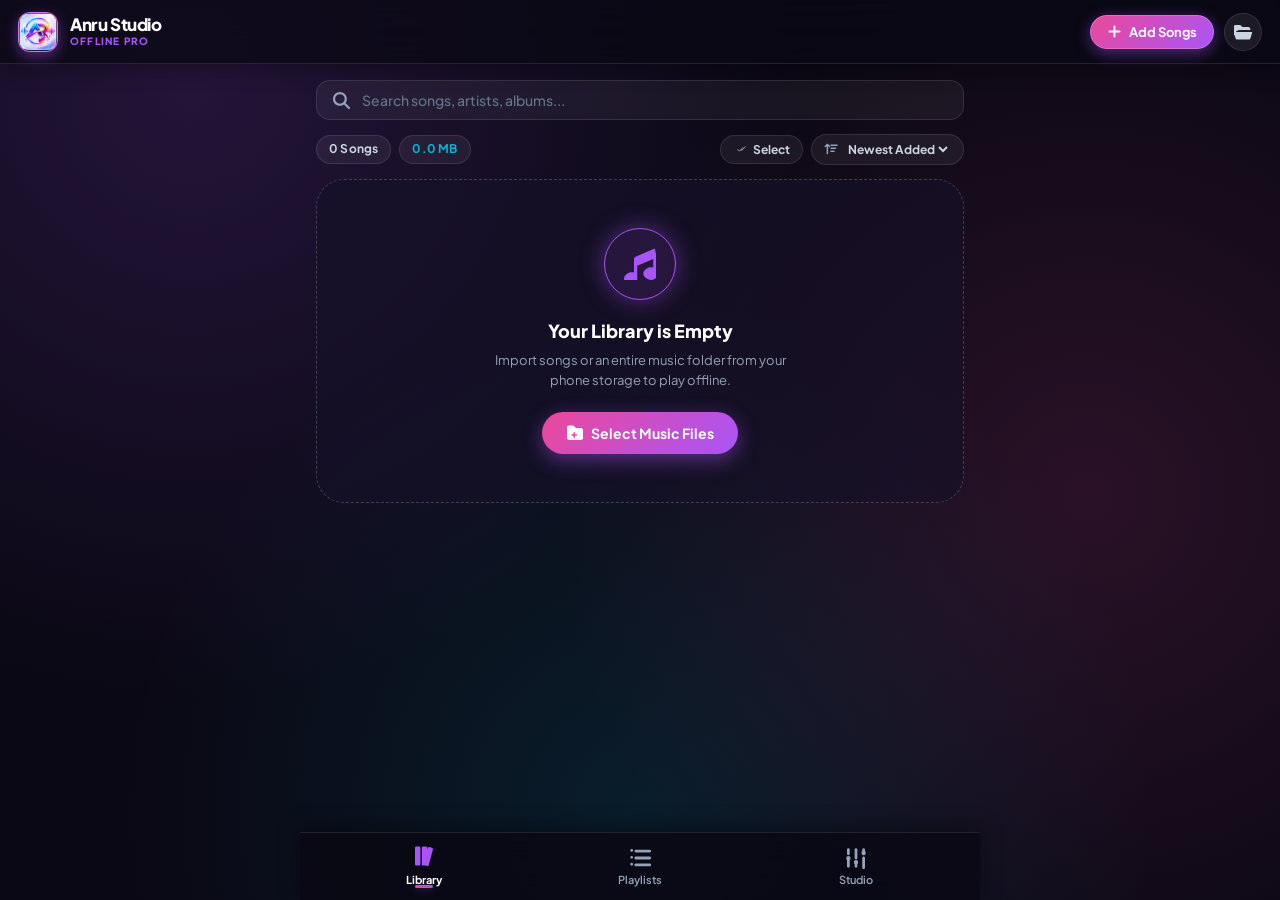
==== commit 5aca614b: "Add files via upload" ====
--- a/index.html
+++ b/index.html
@@ -18,7 +18,7 @@
 
   <!-- Official Font Awesome Library (CDN with offline vector fallback) -->
   
-  <link rel="stylesheet" href="style.css?v=23.0">
+  <link rel="stylesheet" href="style.css?v=26.0">
 
   <!-- Self-Contained Master Stylesheet with Font Awesome Vector Engine (Guaranteed 100% Offline) -->
     <!-- 100% Offline & Emergency Cache-Busting Script -->
@@ -39,10 +39,18 @@
       if ('caches' in window) {
         caches.keys().then(function(keys) {
           keys.forEach(function(k) {
-            if (k.includes('streaming') || k.includes('v20') || k.includes('v19')) {
+            if (k !== 'anru-music-v26.0-final-master') {
               caches.delete(k);
               console.log('[Anru SW] Deleted old cache:', k);
             }
+          });
+        });
+      }
+      // Register Offline Service Worker v24.0
+      if ('serviceWorker' in navigator) {
+        window.addEventListener('load', function() {
+          navigator.serviceWorker.register('./sw.js?v=26.0').catch(function(err) {
+            console.warn('[Anru SW] Registration notice:', err);
           });
         });
       }
@@ -193,7 +201,10 @@
             <div class="holo-avatar-edit-badge"><i class="fa-solid fa-camera"></i></div>
           </div>
           <div class="holo-profile-meta">
-            <h3 id="holo-profile-name">Anru VIP Listener</h3>
+            <div class="holo-name-row" id="holo-name-edit-trigger" title="Tap to edit your name">
+              <h3 id="holo-profile-name">Anru VIP Listener</h3>
+              <button class="holo-name-edit-btn" id="holo-name-edit-btn" type="button" title="Edit Profile Name"><i class="fa-solid fa-pen"></i></button>
+            </div>
             <div class="holo-badge"><i class="fa-solid fa-bolt"></i> Hi-Res Studio Master</div>
             <div class="holo-stats-chip"><i class="fa-solid fa-music"></i> <span id="holo-total-tracks">0 Tracks in Library</span></div>
           </div>
@@ -389,9 +400,10 @@
           <div class="mini-artist" id="mini-artist">Artist</div>
         </div>
         <div class="mini-controls">
-          <button class="mini-action-btn" id="mini-queue-btn" title="Queue"><i class="fa-solid fa-list-ol"></i></button>
+          <button class="mini-action-btn" id="mini-prev-btn" title="Previous"><i class="fa-solid fa-backward-step"></i></button>
           <button class="mini-action-btn play-circle" id="mini-play-btn" title="Play/Pause"><i class="fa-solid fa-play" id="mini-play-icon"></i></button>
           <button class="mini-action-btn" id="mini-next-btn" title="Next"><i class="fa-solid fa-forward-step"></i></button>
+          <button class="mini-action-btn" id="mini-queue-btn" title="Queue"><i class="fa-solid fa-list-ol"></i></button>
         </div>
       </div>
     </div>
@@ -425,7 +437,7 @@
         <div class="fs-header-actions">
           <button class="fs-nav-btn" id="fs-eq-btn" title="Equalizer"><i class="fa-solid fa-sliders"></i></button>
           <button class="fs-nav-btn" id="fs-sleep-btn" title="Sleep Timer"><i class="fa-solid fa-moon"></i><span id="sleep-timer-badge" class="badge hidden"></span></button>
-          <button class="fs-nav-btn" id="fs-queue-btn" title="Queue"><i class="fa-solid fa-list-ol"></i></button>
+          <button class="fs-nav-btn" id="fs-queue-btn" title="Queue"><i class="fa-solid fa-list-ol"></i><span class="fs-queue-badge" id="fs-queue-count">0</span></button>
         </div>
       </div>
 
@@ -724,7 +736,7 @@
           <h3><i class="fa-solid fa-folder-plus"></i> Add to Playlist</h3>
           <button class="modal-close-btn" id="close-pl-picker-btn"><i class="fa-solid fa-xmark"></i></button>
         </div>
-        <button class="create-new-pl-chip" id="picker-create-new-btn">
+        <button class="create-new-pl-chip create-new-pl-picker-btn" id="picker-create-new-btn">
           <i class="fa-solid fa-plus"></i> Create New Playlist
         </button>
         <div class="playlist-picker-list" id="playlist-picker-list">
@@ -777,10 +789,10 @@
   </div>
 
   <!-- Master Offline Scripts (100% Offline, Pure Local Engine) -->
-  <script src="id3.js?v=23.0"></script>
-  <script src="db.js?v=23.0"></script>
-  <script src="player.js?v=23.0"></script>
-  <script src="app.js?v=23.0"></script>
+  <script src="id3.js?v=26.0"></script>
+  <script src="db.js?v=26.0"></script>
+  <script src="player.js?v=26.0"></script>
+  <script src="app.js?v=26.0"></script>
   <div id="app-toast" class="app-toast"></div>
 </body>
 </html>
--- a/style.css
+++ b/style.css
@@ -359,7 +359,8 @@
   bottom: 0;
   left: 0;
   right: 0;
-  height: var(--bottom-nav-height);
+  height: calc(var(--bottom-nav-height) + env(safe-area-inset-bottom, 0px));
+  padding: 0 16px env(safe-area-inset-bottom, 0px) 16px;
   background: rgba(10, 8, 20, 0.88);
   backdrop-filter: blur(28px);
   -webkit-backdrop-filter: blur(28px);
@@ -368,7 +369,6 @@
   align-items: center;
   justify-content: space-around;
   z-index: 900;
-  padding: 0 16px;
   max-width: 680px;
   margin: 0 auto;
   box-shadow: 0 -4px 20px rgba(0, 0, 0, 0.4);
@@ -2035,7 +2035,7 @@
 
 .mini-player {
   position: fixed;
-  bottom: calc(var(--bottom-nav-height) + 10px);
+  bottom: calc(var(--bottom-nav-height) + env(safe-area-inset-bottom, 0px) + 10px);
   left: 12px;
   right: 12px;
   max-width: 656px;
@@ -2408,6 +2408,11 @@
 .fs-seek-box {
   width: 100%;
   margin-bottom: 16px;
+  touch-action: none !important;
+}
+
+.fs-progress-stick-wrap, .waveform-container {
+  touch-action: none !important;
 }
 
 .waveform-container {
@@ -3052,6 +3057,10 @@
   -webkit-mask-image: url("data:image/svg+xml,%3Csvg%20xmlns%3D%22http%3A//www.w3.org/2000/svg%22%20viewBox%3D%220%200%20512%20512%22%3E%3Cpath%20d%3D%22M47.6%20300.4L228.3%20469.1c7.5%207%2017.4%2010.9%2027.7%2010.9s20.2-3.9%2027.7-10.9L464.4%20300.4c30.4-28.3%2047.6-68%2047.6-109.5v-5.8c0-69.9-50.5-129.5-119.4-141C347%2036.5%20300.6%2051.4%20268%2084L256%2096%20244%2084c-32.6-32.6-79-47.5-124.6-39.9C50.5%2055.6%200%20115.2%200%20185.1v5.8c0%2041.5%2017.2%2081.2%2047.6%20109.5z%22/%3E%3C/svg%3E");
   mask-image: url("data:image/svg+xml,%3Csvg%20xmlns%3D%22http%3A//www.w3.org/2000/svg%22%20viewBox%3D%220%200%20512%20512%22%3E%3Cpath%20d%3D%22M47.6%20300.4L228.3%20469.1c7.5%207%2017.4%2010.9%2027.7%2010.9s20.2-3.9%2027.7-10.9L464.4%20300.4c30.4-28.3%2047.6-68%2047.6-109.5v-5.8c0-69.9-50.5-129.5-119.4-141C347%2036.5%20300.6%2051.4%20268%2084L256%2096%20244%2084c-32.6-32.6-79-47.5-124.6-39.9C50.5%2055.6%200%20115.2%200%20185.1v5.8c0%2041.5%2017.2%2081.2%2047.6%20109.5z%22/%3E%3C/svg%3E");
 }
+i.fa-regular.fa-heart, i.fa-heart.fa-regular {
+  -webkit-mask-image: url("data:image/svg+xml,%3Csvg%20xmlns%3D%22http%3A//www.w3.org/2000/svg%22%20viewBox%3D%220%200%20512%20512%22%3E%3Cpath%20d%3D%22M225.8%20468.2l-2.5-2.3L48.1%20303.2C17.4%20274.7%200%20234.7%200%20192.8v-3.3c0-70.4%2050-130.8%20119.2-144%2047.7-9.2%2096.6%206.8%20129.5%2041.5%208%208.4%2015.1%2017.6%2021.2%2027.4%206-9.8%2013.2-19%2021.2-27.4%2032.9-34.7%2081.8-50.7%20129.5-41.5C462%2058.7%20512%20119.1%20512%20189.5v3.3c0%2041.9-17.4%2081.9-48.1%20110.4L288.7%20465.9l-2.5%202.3c-8.2%207.6-19%2011.9-30.2%2011.9s-22-4.2-30.2-11.9zM239.1%20145c-.4-.3-.7-.7-1-1.1l-17.8-20c-26.6-29.8-67.6-43.1-107.5-35.3C66.1%2098.2%2027.6%20148.8%2027.6%20202.9v2.5c0%2034.6%2014.4%2067.7%2039.8%2091.3l175.2%20162.7c3.9%203.6%209%205.6%2014.4%205.6s10.5-2%2014.4-5.6l175.2-162.7c25.4-23.6%2039.8-56.7%2039.8-91.3v-2.5c0-54.1-38.5-104.7-85.2-114.1-39.9-7.8-80.9%205.5-107.5%2035.3l-17.8%2020c-.3.4-.6.8-1%201.1-6.1%206.8-15%2010.7-24.3%2010.7s-18.2-3.9-24.3-10.7z%22/%3E%3C/svg%3E");
+  mask-image: url("data:image/svg+xml,%3Csvg%20xmlns%3D%22http%3A//www.w3.org/2000/svg%22%20viewBox%3D%220%200%20512%20512%22%3E%3Cpath%20d%3D%22M225.8%20468.2l-2.5-2.3L48.1%20303.2C17.4%20274.7%200%20234.7%200%20192.8v-3.3c0-70.4%2050-130.8%20119.2-144%2047.7-9.2%2096.6%206.8%20129.5%2041.5%208%208.4%2015.1%2017.6%2021.2%2027.4%206-9.8%2013.2-19%2021.2-27.4%2032.9-34.7%2081.8-50.7%20129.5-41.5C462%2058.7%20512%20119.1%20512%20189.5v3.3c0%2041.9-17.4%2081.9-48.1%20110.4L288.7%20465.9l-2.5%202.3c-8.2%207.6-19%2011.9-30.2%2011.9s-22-4.2-30.2-11.9zM239.1%20145c-.4-.3-.7-.7-1-1.1l-17.8-20c-26.6-29.8-67.6-43.1-107.5-35.3C66.1%2098.2%2027.6%20148.8%2027.6%20202.9v2.5c0%2034.6%2014.4%2067.7%2039.8%2091.3l175.2%20162.7c3.9%203.6%209%205.6%2014.4%205.6s10.5-2%2014.4-5.6l175.2-162.7c25.4-23.6%2039.8-56.7%2039.8-91.3v-2.5c0-54.1-38.5-104.7-85.2-114.1-39.9-7.8-80.9%205.5-107.5%2035.3l-17.8%2020c-.3.4-.6.8-1%201.1-6.1%206.8-15%2010.7-24.3%2010.7s-18.2-3.9-24.3-10.7z%22/%3E%3C/svg%3E");
+}
 i.fa-magnifying-glass {
   -webkit-mask-image: url("data:image/svg+xml,%3Csvg%20xmlns%3D%22http%3A//www.w3.org/2000/svg%22%20viewBox%3D%220%200%20512%20512%22%3E%3Cpath%20d%3D%22M416%20208c0%2045.9-14.9%2088.3-40%20122.7L502.6%20457.4c12.5%2012.5%2012.5%2032.8%200%2045.3s-32.8%2012.5-45.3%200L330.7%20376c-34.4%2025.2-76.8%2040-122.7%2040C93.1%20416%200%20322.9%200%20208S93.1%200%20208%200s208%2093.1%20208%20208zM208%20352a144%20144%200%201%200%200-288%20144%20144%200%201%200%200%20288z%22/%3E%3C/svg%3E");
   mask-image: url("data:image/svg+xml,%3Csvg%20xmlns%3D%22http%3A//www.w3.org/2000/svg%22%20viewBox%3D%220%200%20512%20512%22%3E%3Cpath%20d%3D%22M416%20208c0%2045.9-14.9%2088.3-40%20122.7L502.6%20457.4c12.5%2012.5%2012.5%2032.8%200%2045.3s-32.8%2012.5-45.3%200L330.7%20376c-34.4%2025.2-76.8%2040-122.7%2040C93.1%20416%200%20322.9%200%20208S93.1%200%20208%200s208%2093.1%20208%20208zM208%20352a144%20144%200%201%200%200-288%20144%20144%200%201%200%200%20288z%22/%3E%3C/svg%3E");
@@ -3143,6 +3152,10 @@
 i.fa-chevron-down {
   -webkit-mask-image: url("data:image/svg+xml,%3Csvg%20xmlns%3D%22http%3A//www.w3.org/2000/svg%22%20viewBox%3D%220%200%20512%20512%22%3E%3Cpath%20d%3D%22M233.4%20406.6c12.5%2012.5%2032.8%2012.5%2045.3%200l192-192c12.5-12.5%2012.5-32.8%200-45.3s-32.8-12.5-45.3%200L256%20338.7%2086.6%20169.4c-12.5-12.5-32.8-12.5-45.3%200s-12.5%2032.8%200%2045.3l192%20192z%22/%3E%3C/svg%3E");
   mask-image: url("data:image/svg+xml,%3Csvg%20xmlns%3D%22http%3A//www.w3.org/2000/svg%22%20viewBox%3D%220%200%20512%20512%22%3E%3Cpath%20d%3D%22M233.4%20406.6c12.5%2012.5%2032.8%2012.5%2045.3%200l192-192c12.5-12.5%2012.5-32.8%200-45.3s-32.8-12.5-45.3%200L256%20338.7%2086.6%20169.4c-12.5-12.5-32.8-12.5-45.3%200s-12.5%2032.8%200%2045.3l192%20192z%22/%3E%3C/svg%3E");
+}
+i.fa-chevron-up {
+  -webkit-mask-image: url("data:image/svg+xml,%3Csvg%20xmlns%3D%22http%3A//www.w3.org/2000/svg%22%20viewBox%3D%220%200%20512%20512%22%3E%3Cpath%20d%3D%22M233.4%20105.4c12.5-12.5%2032.8-12.5%2045.3%200l192%20192c12.5%2012.5%2012.5%2032.8%200%2045.3s-32.8%2012.5-45.3%200L256%20173.3%2086.6%20342.6c-12.5%2012.5-32.8%2012.5-45.3%200s-12.5-32.8%200-45.3l192-192z%22/%3E%3C/svg%3E");
+  mask-image: url("data:image/svg+xml,%3Csvg%20xmlns%3D%22http%3A//www.w3.org/2000/svg%22%20viewBox%3D%220%200%20512%20512%22%3E%3Cpath%20d%3D%22M233.4%20105.4c12.5-12.5%2032.8-12.5%2045.3%200l192%20192c12.5%2012.5%2012.5%2032.8%200%2045.3s-32.8%2012.5-45.3%200L256%20173.3%2086.6%20342.6c-12.5%2012.5-32.8%2012.5-45.3%200s-12.5-32.8%200-45.3l192-192z%22/%3E%3C/svg%3E");
 }
 i.fa-arrow-left {
   -webkit-mask-image: url("data:image/svg+xml,%3Csvg%20xmlns%3D%22http%3A//www.w3.org/2000/svg%22%20viewBox%3D%220%200%20448%20512%22%3E%3Cpath%20d%3D%22M9.4%20233.4c-12.5%2012.5-12.5%2032.8%200%2045.3l160%20160c12.5%2012.5%2032.8%2012.5%2045.3%200s12.5-32.8%200-45.3L109.2%20288%20416%20288c17.7%200%2032-14.3%2032-32s-14.3-32-32-32l-306.7%200L214.6%20117.4c12.5-12.5%2012.5-32.8%200-45.3s-32.8-12.5-45.3%200l-160%20160z%22/%3E%3C/svg%3E");
@@ -3537,3 +3550,334 @@
   transform: translateZ(0);
   transition: transform 0.15s cubic-bezier(0.2, 0.8, 0.2, 1), background 0.15s ease;
 }
+
+/* Queue Badge Counter */
+.fs-nav-btn {
+  position: relative !important;
+}
+
+.fs-queue-badge {
+  position: absolute;
+  top: -4px;
+  right: -4px;
+  background: var(--accent);
+  color: #fff;
+  font-size: 10px;
+  font-weight: 700;
+  padding: 1px 5px;
+  border-radius: 10px;
+  min-width: 16px;
+  text-align: center;
+  box-shadow: 0 2px 6px rgba(0, 0, 0, 0.5);
+  line-height: 1.2;
+}
+
+/* Playlist Remove Track Button */
+.pl-remove-btn {
+  background: transparent;
+  border: none;
+  color: var(--textMuted);
+  width: 36px;
+  height: 36px;
+  border-radius: 50%;
+  display: flex;
+  align-items: center;
+  justify-content: center;
+  cursor: pointer;
+  transition: all 0.2s;
+  flex-shrink: 0;
+}
+
+.pl-remove-btn:hover {
+  color: var(--danger, #ef4444);
+  background: rgba(239, 68, 68, 0.15);
+}
+
+/* ==========================================================
+   BATTERY & GPU POWER-SAVER RULES
+   Pauses GPU keyframe animations when audio is paused or screen is locked
+   ========================================================== */
+body.app-paused .holo-ring,
+body.app-paused .mini-playing-indicator span,
+body.app-paused .fs-vinyl-box.rotating,
+body.screen-hidden .holo-ring,
+body.screen-hidden .mini-playing-indicator span,
+body.screen-hidden .fs-vinyl-box.rotating {
+  animation-play-state: paused !important;
+}
+
+/* ==========================================================
+   ACTIVE PLAYING SONG & CONTROLLER VISIBILITY ENHANCEMENTS
+   ========================================================== */
+.song-row.playing {
+  border-color: var(--accentCyan) !important;
+  background: rgba(0, 242, 254, 0.12) !important;
+  box-shadow: 0 0 16px rgba(0, 242, 254, 0.22) !important;
+}
+
+.song-row.playing .row-title {
+  color: var(--accentCyan) !important;
+  font-weight: 800;
+}
+
+.song-row.playing .row-play-hover {
+  opacity: 1 !important;
+  background: rgba(0, 242, 254, 0.35) !important;
+}
+
+.song-row.playing .row-num {
+  color: var(--accentCyan) !important;
+  font-weight: 800;
+}
+
+
+/* ==========================================================
+   v24.0 MASTER UI/UX FIXES: QUEUE BUTTONS, SLEEP BADGE,
+   PLAYLIST PICKER CHIP, PROFILE NAME EDIT & DIALOGS
+   ========================================================== */
+
+/* Vector Icon: fa-pen (Edit Profile Name) */
+i.fa-pen {
+  -webkit-mask-image: url("data:image/svg+xml,%3Csvg%20xmlns%3D%22http%3A//www.w3.org/2000/svg%22%20viewBox%3D%220%200%20512%20512%22%3E%3Cpath%20d%3D%22M362.7%2019.3L314.3%2067.7%20444.3%20197.7l48.4-48.4c25-25%2025-65.5%200-90.5L453.3%2019.3c-25-25-65.5-25-90.5%200zm-71%2071L58.6%20323.5c-10.4%2010.4-18%2023.3-22.2%2037.4L1%20481.2C-1.5%20489.7%20.8%20498.8%207%20505s15.3%208.5%2023.7%206.1l120.3-35.4c14.1-4.2%2027-11.8%2037.4-22.2L421.7%20220.3%20291.7%2090.3z%22/%3E%3C/svg%3E");
+  mask-image: url("data:image/svg+xml,%3Csvg%20xmlns%3D%22http%3A//www.w3.org/2000/svg%22%20viewBox%3D%220%200%20512%20512%22%3E%3Cpath%20d%3D%22M362.7%2019.3L314.3%2067.7%20444.3%20197.7l48.4-48.4c25-25%2025-65.5%200-90.5L453.3%2019.3c-25-25-65.5-25-90.5%200zm-71%2071L58.6%20323.5c-10.4%2010.4-18%2023.3-22.2%2037.4L1%20481.2C-1.5%20489.7%20.8%20498.8%207%20505s15.3%208.5%2023.7%206.1l120.3-35.4c14.1-4.2%2027-11.8%2037.4-22.2L421.7%20220.3%20291.7%2090.3z%22/%3E%3C/svg%3E");
+}
+
+/* Editable Profile Name Row in Studio */
+.holo-name-row {
+  display: inline-flex;
+  align-items: center;
+  gap: 8px;
+  cursor: pointer;
+  padding: 2px 6px 2px 0;
+  border-radius: var(--radius-sm);
+  transition: opacity 0.2s;
+}
+
+.holo-name-row:active {
+  opacity: 0.75;
+}
+
+.holo-name-edit-btn {
+  width: 24px;
+  height: 24px;
+  border-radius: 50%;
+  background: rgba(255, 255, 255, 0.1);
+  border: 1px solid var(--glassBorder);
+  color: var(--textSub);
+  display: inline-flex;
+  align-items: center;
+  justify-content: center;
+  font-size: 10px;
+  flex-shrink: 0;
+  transition: all 0.2s;
+}
+
+.holo-name-row:hover .holo-name-edit-btn {
+  background: var(--accent);
+  color: #fff;
+  border-color: var(--accent);
+}
+
+/* Queue Drawer Action Buttons (Move Up, Move Down, Remove) */
+.queue-actions {
+  display: flex;
+  align-items: center;
+  gap: 6px;
+  flex-shrink: 0;
+}
+
+.queue-btn {
+  width: 32px;
+  height: 32px;
+  border-radius: 50%;
+  background: rgba(255, 255, 255, 0.08);
+  border: 1px solid var(--glassBorder);
+  color: var(--textSub);
+  display: inline-flex;
+  align-items: center;
+  justify-content: center;
+  font-size: 12px;
+  cursor: pointer;
+  transition: all 0.18s ease;
+}
+
+.queue-btn:hover,
+.queue-btn:active {
+  background: rgba(255, 255, 255, 0.18);
+  color: #ffffff;
+  transform: scale(0.95);
+}
+
+.queue-btn.remove-track:hover,
+.queue-btn.remove-track:active {
+  background: rgba(239, 68, 68, 0.2);
+  border-color: rgba(239, 68, 68, 0.45);
+  color: #ef4444;
+}
+
+/* Create New Playlist Chip inside Add-to-Playlist Picker Modal */
+.create-new-pl-chip {
+  display: flex;
+  align-items: center;
+  justify-content: center;
+  gap: 10px;
+  width: 100%;
+  padding: 13px 16px;
+  margin: 4px 0 14px 0;
+  border-radius: var(--radius-md);
+  background: var(--gradAccent);
+  color: #ffffff;
+  font-size: 14px;
+  font-weight: 700;
+  border: 1px solid rgba(255, 255, 255, 0.2);
+  cursor: pointer;
+  box-shadow: 0 4px 16px var(--accentGlow);
+  transition: transform 0.2s, box-shadow 0.2s;
+}
+
+.create-new-pl-chip:hover,
+.create-new-pl-chip:active {
+  transform: scale(0.98);
+}
+
+/* Sleep Timer Floating Badge on Fullscreen Player Moon Button */
+#sleep-timer-badge,
+.fs-nav-btn .badge {
+  position: absolute;
+  top: -6px;
+  right: -8px;
+  background: var(--accentPink);
+  color: #ffffff;
+  font-size: 9px;
+  font-weight: 800;
+  padding: 2px 6px;
+  border-radius: 10px;
+  white-space: nowrap;
+  box-shadow: 0 2px 8px rgba(0, 0, 0, 0.6);
+  line-height: 1.1;
+  pointer-events: none;
+  z-index: 2;
+}
+
+/* Custom Confirm & Prompt Dialog Cards */
+.confirm-card,
+.prompt-card {
+  max-width: 380px;
+  text-align: center;
+}
+
+.prompt-card {
+  text-align: left;
+}
+
+.prompt-card h3 {
+  font-size: 18px;
+  font-weight: 800;
+  color: #fff;
+  margin-bottom: 6px;
+}
+
+.prompt-card p {
+  font-size: 13px;
+  color: var(--textMuted);
+  margin-bottom: 14px;
+}
+
+.confirm-icon-wrap {
+  width: 52px;
+  height: 52px;
+  border-radius: 50%;
+  background: rgba(239, 68, 68, 0.15);
+  border: 1px solid rgba(239, 68, 68, 0.35);
+  color: #ef4444;
+  display: flex;
+  align-items: center;
+  justify-content: center;
+  font-size: 20px;
+  margin: 0 auto 14px auto;
+}
+
+.confirm-card h3 {
+  font-size: 18px;
+  font-weight: 800;
+  color: #fff;
+  margin-bottom: 8px;
+}
+
+.confirm-card p {
+  font-size: 13px;
+  color: var(--textMuted);
+  margin-bottom: 20px;
+  line-height: 1.45;
+}
+
+.confirm-card .modal-btn-row {
+  justify-content: center;
+}
+
+/* Empty State Subtitle Text */
+.empty-sub {
+  text-align: center;
+  padding: 24px 16px;
+  color: var(--textMuted);
+  font-size: 13px;
+  font-weight: 500;
+  line-height: 1.5;
+}
+
+.wrapped-action-row {
+  margin-top: 8px;
+}
+
+.wp-gradient-glow {
+  position: absolute;
+  top: -40px;
+  right: -40px;
+  width: 140px;
+  height: 140px;
+  border-radius: 50%;
+  background: radial-gradient(circle, rgba(236, 72, 153, 0.3) 0%, transparent 70%);
+  pointer-events: none;
+}
+
+
+/* ==========================================================
+   v26.0 PLAYLIST MINI-PLAYER VISIBILITY & Z-INDEX FIX
+   Ensures Floating Mini-Player and Bottom Navigation Bar remain
+   clearly visible and interactive when inside any Playlist!
+   ========================================================== */
+
+.playlist-detail-overlay {
+  top: var(--header-height) !important;
+  bottom: 0 !important;
+  z-index: 1050 !important;
+  padding: 18px 18px calc(var(--bottom-nav-height) + var(--mini-player-height) + env(safe-area-inset-bottom, 16px) + 32px) 18px !important;
+}
+
+.bottom-nav {
+  z-index: 1250 !important;
+}
+
+.mini-player {
+  z-index: 1300 !important;
+}
+
+.selection-action-bar {
+  z-index: 1350 !important;
+}
+
+.fullscreen-player {
+  z-index: 1500 !important;
+}
+
+.queue-drawer {
+  z-index: 1800 !important;
+}
+
+.modal-overlay {
+  z-index: 2000 !important;
+}
+
+.action-sheet-overlay {
+  z-index: 2100 !important;
+}
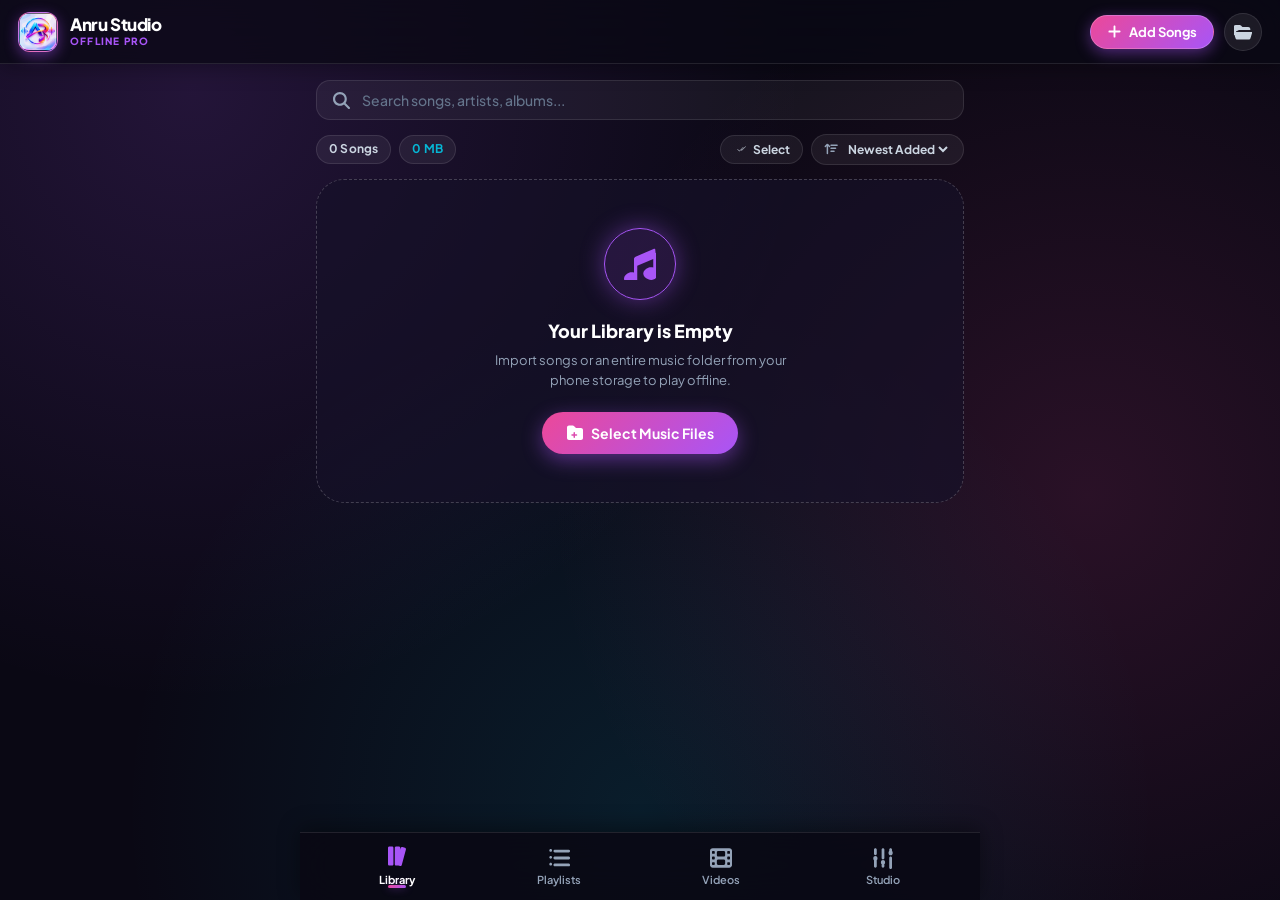
==== commit 18bdacc6: "Add files via upload" ====
--- a/index.html
+++ b/index.html
@@ -18,7 +18,7 @@
 
   <!-- Official Font Awesome Library (CDN with offline vector fallback) -->
   
-  <link rel="stylesheet" href="style.css?v=26.0">
+  <link rel="stylesheet" href="style.css?v=27.0">
 
   <!-- Self-Contained Master Stylesheet with Font Awesome Vector Engine (Guaranteed 100% Offline) -->
     <!-- 100% Offline & Emergency Cache-Busting Script -->
@@ -39,7 +39,7 @@
       if ('caches' in window) {
         caches.keys().then(function(keys) {
           keys.forEach(function(k) {
-            if (k !== 'anru-music-v26.0-final-master') {
+            if (k !== 'anru-studio-v27.0-music-video-master') {
               caches.delete(k);
               console.log('[Anru SW] Deleted old cache:', k);
             }
@@ -49,7 +49,7 @@
       // Register Offline Service Worker v24.0
       if ('serviceWorker' in navigator) {
         window.addEventListener('load', function() {
-          navigator.serviceWorker.register('./sw.js?v=26.0').catch(function(err) {
+          navigator.serviceWorker.register('./sw.js?v=27.0').catch(function(err) {
             console.warn('[Anru SW] Registration notice:', err);
           });
         });
@@ -357,8 +357,8 @@
               <span class="highlight">7-Band EQ + 3D Virtualizer + Normalizer</span>
             </div>
             <div class="dsp-info-row">
-              <span>Storage</span>
-              <span class="highlight">IndexedDB Persistent Blob</span>
+              <span>Storage Mode</span>
+              <span class="highlight success">Zero-Copy Direct Phone Stream (0 MB Used)</span>
             </div>
             <div class="dsp-info-row">
               <span>Cloud / Network</span>
@@ -408,7 +408,7 @@
       </div>
     </div>
 
-    <!-- Bottom Navigation Bar (Clean 3 Offline Tabs) -->
+    <!-- Bottom Navigation Bar (4 Offline Tabs: Library, Playlists, Videos, Studio) -->
     <nav class="bottom-nav">
       <button class="nav-tab active" id="nav-library" data-tab="library">
         <i class="fa-solid fa-lines-leaning"></i>
@@ -417,6 +417,10 @@
       <button class="nav-tab" id="nav-playlists" data-tab="playlists">
         <i class="fa-solid fa-list-ul"></i>
         <span>Playlists</span>
+      </button>
+      <button class="nav-tab" id="nav-videos" data-tab="videos" onclick="window.location.href='video.html'">
+        <i class="fa-solid fa-film"></i>
+        <span>Videos</span>
       </button>
       <button class="nav-tab" id="nav-studio" data-tab="studio">
         <i class="fa-solid fa-sliders"></i>
@@ -789,10 +793,10 @@
   </div>
 
   <!-- Master Offline Scripts (100% Offline, Pure Local Engine) -->
-  <script src="id3.js?v=26.0"></script>
-  <script src="db.js?v=26.0"></script>
-  <script src="player.js?v=26.0"></script>
-  <script src="app.js?v=26.0"></script>
+  <script src="id3.js?v=27.0"></script>
+  <script src="db.js?v=27.0"></script>
+  <script src="player.js?v=27.0"></script>
+  <script src="app.js?v=27.0"></script>
   <div id="app-toast" class="app-toast"></div>
 </body>
 </html>
--- a/style.css
+++ b/style.css
@@ -3881,3 +3881,9 @@
 .action-sheet-overlay {
   z-index: 2100 !important;
 }
+
+/* Vector Icon: fa-film (Videos Tab Icon) */
+i.fa-film {
+  -webkit-mask-image: url("data:image/svg+xml,%3Csvg%20xmlns%3D%22http%3A//www.w3.org/2000/svg%22%20viewBox%3D%220%200%20512%20512%22%3E%3Cpath%20d%3D%22M0%2096C0%2060.7%2028.7%2032%2064%2032l384%200c35.3%200%2064%2028.7%2064%2064l0%20320c0%2035.3-28.7%2064-64%2064L64%20480c-35.3%200-64-28.7-64-64L0%2096zM48%20368l0%2032c0%208.8%207.2%2016%2016%2016l32%200c8.8%200%2016-7.2%2016-16l0-32c0-8.8-7.2-16-16-16l-32%200c-8.8%200-16%207.2-16%2016zm368-16c-8.8%200-16%207.2-16%2016l0%2032c0%208.8%207.2%2016%2016%2016l32%200c8.8%200%2016-7.2%2016-16l0-32c0-8.8-7.2-16-16-16l-32%200zM48%20240l0%2032c0%208.8%207.2%2016%2016%2016l32%200c8.8%200%2016-7.2%2016-16l0-32c0-8.8-7.2-16-16-16l-32%200c-8.8%200-16%207.2-16%2016zm368-16c-8.8%200-16%207.2-16%2016l0%2032c0%208.8%207.2%2016%2016%2016l32%200c8.8%200%2016-7.2%2016-16l0-32c0-8.8-7.2-16-16-16l-32%200zM48%20112l0%2032c0%208.8%207.2%2016%2016%2016l32%200c8.8%200%2016-7.2%2016-16l0-32c0-8.8-7.2-16-16-16L64%2096c-8.8%200-16%207.2-16%2016zm368-16c-8.8%200-16%207.2-16%2016l0%2032c0%208.8%207.2%2016%2016%2016l32%200c8.8%200%2016-7.2%2016-16l0-32c0-8.8-7.2-16-16-16l-32%200zM160%20128l0%2064c0%2017.7%2014.3%2032%2032%2032l128%200c17.7%200%2032-14.3%2032-32l0-64c0-17.7-14.3-32-32-32L192%2096c-17.7%200-32%2014.3-32%2032zm32%20160c-17.7%200-32%2014.3-32%2032l0%2064c0%2017.7%2014.3%2032%2032%2032l128%200c17.7%200%2032-14.3%2032-32l0-64c0-17.7-14.3-32-32-32l-128%200z%22/%3E%3C/svg%3E");
+  mask-image: url("data:image/svg+xml,%3Csvg%20xmlns%3D%22http%3A//www.w3.org/2000/svg%22%20viewBox%3D%220%200%20512%20512%22%3E%3Cpath%20d%3D%22M0%2096C0%2060.7%2028.7%2032%2064%2032l384%200c35.3%200%2064%2028.7%2064%2064l0%20320c0%2035.3-28.7%2064-64%2064L64%20480c-35.3%200-64-28.7-64-64L0%2096zM48%20368l0%2032c0%208.8%207.2%2016%2016%2016l32%200c8.8%200%2016-7.2%2016-16l0-32c0-8.8-7.2-16-16-16l-32%200c-8.8%200-16%207.2-16%2016zm368-16c-8.8%200-16%207.2-16%2016l0%2032c0%208.8%207.2%2016%2016%2016l32%200c8.8%200%2016-7.2%2016-16l0-32c0-8.8-7.2-16-16-16l-32%200zM48%20240l0%2032c0%208.8%207.2%2016%2016%2016l32%200c8.8%200%2016-7.2%2016-16l0-32c0-8.8-7.2-16-16-16l-32%200c-8.8%200-16%207.2-16%2016zm368-16c-8.8%200-16%207.2-16%2016l0%2032c0%208.8%207.2%2016%2016%2016l32%200c8.8%200%2016-7.2%2016-16l0-32c0-8.8-7.2-16-16-16l-32%200zM48%20112l0%2032c0%208.8%207.2%2016%2016%2016l32%200c8.8%200%2016-7.2%2016-16l0-32c0-8.8-7.2-16-16-16L64%2096c-8.8%200-16%207.2-16%2016zm368-16c-8.8%200-16%207.2-16%2016l0%2032c0%208.8%207.2%2016%2016%2016l32%200c8.8%200%2016-7.2%2016-16l0-32c0-8.8-7.2-16-16-16l-32%200zM160%20128l0%2064c0%2017.7%2014.3%2032%2032%2032l128%200c17.7%200%2032-14.3%2032-32l0-64c0-17.7-14.3-32-32-32L192%2096c-17.7%200-32%2014.3-32%2032zm32%20160c-17.7%200-32%2014.3-32%2032l0%2064c0%2017.7%2014.3%2032%2032%2032l128%200c17.7%200%2032-14.3%2032-32l0-64c0-17.7-14.3-32-32-32l-128%200z%22/%3E%3C/svg%3E");
+}
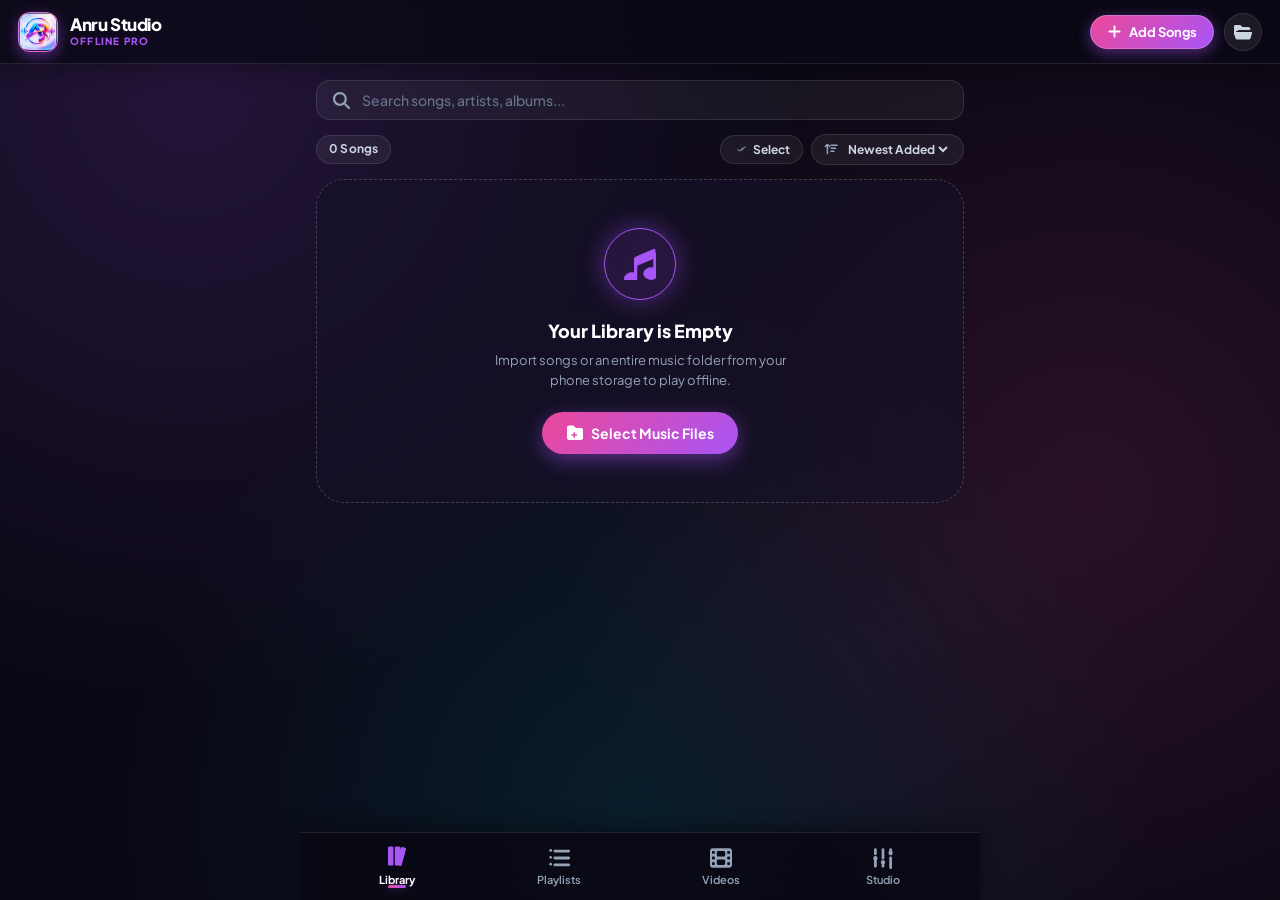
==== commit 7c75da6f: "Add files via upload" ====
--- a/index.html
+++ b/index.html
@@ -14,11 +14,12 @@
   <!-- Google Fonts: Plus Jakarta Sans -->
   <link rel="preconnect" href="https://fonts.googleapis.com">
   <link rel="preconnect" href="https://fonts.gstatic.com" crossorigin>
-  <link href="https://fonts.googleapis.com/css2?family=Plus+Jakarta+Sans:wght@300;400;500;600;700;800&display=swap" rel="stylesheet">
+  <link href="https://fonts.googleapis.com/css2?family=Plus+Jakarta+Sans:wght@300;400;500;600;700;800&display=swap" rel="stylesheet" media="print" onload="this.media='all'">
 
   <!-- Official Font Awesome Library (CDN with offline vector fallback) -->
   
-  <link rel="stylesheet" href="style.css?v=27.0">
+  <link rel="stylesheet" href="style.css?v=28.0">
+  <link rel="stylesheet" href="video.css?v=28.0">
 
   <!-- Self-Contained Master Stylesheet with Font Awesome Vector Engine (Guaranteed 100% Offline) -->
     <!-- 100% Offline & Emergency Cache-Busting Script -->
@@ -39,7 +40,7 @@
       if ('caches' in window) {
         caches.keys().then(function(keys) {
           keys.forEach(function(k) {
-            if (k !== 'anru-studio-v27.0-music-video-master') {
+            if (k !== 'anru-studio-v28.0-zerocopy-master') {
               caches.delete(k);
               console.log('[Anru SW] Deleted old cache:', k);
             }
@@ -49,7 +50,7 @@
       // Register Offline Service Worker v24.0
       if ('serviceWorker' in navigator) {
         window.addEventListener('load', function() {
-          navigator.serviceWorker.register('./sw.js?v=27.0').catch(function(err) {
+          navigator.serviceWorker.register('./sw.js?v=28.0').catch(function(err) {
             console.warn('[Anru SW] Registration notice:', err);
           });
         });
@@ -60,10 +61,26 @@
 </head>
 <body>
 
-  <!-- Hidden Native File Pickers -->
+  <!-- Hidden SVG Hardware Filter for 1-Click Cinema HDR Enhancement -->
+  <svg width="0" height="0" style="position:absolute; pointer-events:none; opacity:0;">
+    <defs>
+      <filter id="anru-cinema-hdr-filter" color-interpolation-filters="sRGB">
+        <feConvolveMatrix order="3" kernelMatrix="0 -0.22 0 -0.22 1.88 -0.22 0 -0.22 0" preserveAlpha="true" result="sharpened"/>
+        <feColorMatrix in="sharpened" type="matrix" values="
+          1.14 -0.05 -0.05 0 -0.015
+         -0.04  1.12 -0.04 0 -0.015
+         -0.04 -0.05  1.15 0 -0.015
+          0     0     0    1  0" result="vibrant"/>
+      </filter>
+    </defs>
+  </svg>
+
+  <!-- Hidden Native Audio & Video Pickers -->
   <input type="file" id="local-file-picker" multiple accept="audio/*" style="display:none;">
   <input type="file" id="local-folder-picker" webkitdirectory directory multiple style="display:none;">
   <input type="file" id="avatar-file-picker" accept="image/*" style="display:none;">
+  <input type="file" id="vid-file-picker" multiple accept="video/*,.mp4,.mkv,.webm,.mov,.avi,.m4v,.3gp" style="display:none;">
+  <input type="file" id="vid-folder-picker" webkitdirectory directory multiple style="display:none;">
 
   <div class="app-root">
 
@@ -74,17 +91,26 @@
           <img src="icon-512.png" alt="Anru Logo" class="brand-logo" onerror="this.onerror=null; this.src='icons/icon-512.png';">
         </div>
         <div class="brand-text">
-          <span class="brand-name">Anru Studio</span>
-          <span class="brand-tagline">OFFLINE PRO</span>
-        </div>
-      </div>
-      <div class="header-actions">
+          <span class="brand-name" id="header-brand-name">Anru Studio</span>
+          <span class="brand-tagline" id="header-brand-tagline">OFFLINE PRO</span>
+        </div>
+      </div>
+      <div class="header-actions" id="header-music-actions">
         <button class="header-action-btn primary-glow" id="import-files-btn" title="Add Songs from Phone">
           <i class="fa-solid fa-plus"></i>
           <span>Add Songs</span>
         </button>
         <button class="header-icon-btn" id="import-folder-btn" title="Add Music Folder">
           <i class="fa-solid fa-folder-open"></i>
+        </button>
+      </div>
+      <div class="header-actions hidden" id="header-video-actions">
+        <button class="header-action-btn primary-glow" id="vid-scan-folder-btn" title="Scan Video Folder">
+          <i class="fa-solid fa-folder-open"></i>
+          <span>Scan Folder</span>
+        </button>
+        <button class="header-icon-btn" id="vid-add-files-btn" title="Select Video Files">
+          <i class="fa-solid fa-plus"></i>
         </button>
       </div>
     </header>
@@ -108,7 +134,6 @@
         <div class="library-meta-row">
           <div class="meta-badges">
             <span class="meta-pill" id="library-count-badge">0 Songs</span>
-            <span class="meta-pill storage" id="library-storage-badge">0 MB</span>
           </div>
           <div class="meta-right-actions">
             <button class="select-mode-toggle-btn" id="select-mode-btn" title="Multi-select songs">
@@ -140,6 +165,18 @@
           </button>
         </div>
 
+        <!-- Smart 1-Tap Folder Reconnect Banner (Only shown when session links need refresh after browser restart) -->
+        <div class="relink-banner hidden" id="music-relink-banner">
+          <div class="relink-info">
+            <i class="fa-solid fa-folder-open"></i>
+            <div>
+              <div class="relink-title">Reconnect Music Folder</div>
+              <div class="relink-sub">Tap once to unlock instant playback for your songs</div>
+            </div>
+          </div>
+          <button class="relink-btn primary-glow" id="music-relink-btn">Reconnect</button>
+        </div>
+
         <!-- Songs List -->
         <div class="songs-list-container" id="library-songs-list">
           <!-- Populated dynamically -->
@@ -190,7 +227,109 @@
         </div>
       </section>
 
-      <!-- 3. STUDIO TOOLS VIEW (Holograph Profile, Listening Graph & DSP) -->
+      <!-- 3. VIDEOS VIEW (UNIFIED SPA - ZERO RELOADS) -->
+      <section class="tab-view" id="view-videos">
+
+        <!-- Video Search Bar -->
+        <div class="library-search-wrap">
+          <div class="search-input-box">
+            <i class="fa-solid fa-magnifying-glass search-ico"></i>
+            <input type="text" id="vid-search-input" placeholder="Search movies, videos, folders..." autocomplete="off">
+            <button class="clear-btn hidden" id="vid-clear-search-btn" title="Clear search"><i class="fa-solid fa-xmark"></i></button>
+          </div>
+        </div>
+
+        <!-- Sub-View Switcher (All Videos vs Folders) & Controls -->
+        <div class="vid-top-bar">
+          <div class="vid-subtabs">
+            <button class="vid-subtab active" id="subtab-all-videos" data-mode="all">
+              <i class="fa-solid fa-film"></i> <span>All Videos</span> <span class="subtab-count" id="vid-total-count">0</span>
+            </button>
+            <button class="vid-subtab" id="subtab-folders" data-mode="folders">
+              <i class="fa-solid fa-folder-open"></i> <span>Folders</span> <span class="subtab-count" id="vid-folder-count">0</span>
+            </button>
+          </div>
+
+          <div class="vid-sort-row">
+            <button class="select-mode-toggle-btn" id="vid-select-mode-btn" title="Multi-select videos">
+              <i class="fa-solid fa-check-double"></i> <span>Select</span>
+            </button>
+            <div class="sort-select-wrap">
+              <i class="fa-solid fa-arrow-down-short-wide sort-ico"></i>
+              <select id="vid-sort-select" aria-label="Sort Videos">
+                <option value="date-new">Recent First</option>
+                <option value="title-asc">Name (A-Z)</option>
+                <option value="size-desc">Largest Size</option>
+                <option value="duration-desc">Longest Video</option>
+              </select>
+            </div>
+          </div>
+        </div>
+
+        <!-- Smart 1-Tap Video Folder Reconnect Banner -->
+        <div class="relink-banner hidden" id="vid-relink-banner">
+          <div class="relink-info">
+            <i class="fa-solid fa-folder-open"></i>
+            <div>
+              <div class="relink-title">Reconnect Video Folder</div>
+              <div class="relink-sub">Tap once to unlock instant playback for your videos</div>
+            </div>
+          </div>
+          <button class="relink-btn primary-glow" id="vid-relink-btn">Reconnect</button>
+        </div>
+
+        <!-- Active Folder Breadcrumb Bar -->
+        <div class="vid-folder-breadcrumb hidden" id="vid-folder-breadcrumb">
+          <button class="back-btn" id="vid-folder-back-btn" title="Back to Folders"><i class="fa-solid fa-arrow-left"></i></button>
+          <div class="vfb-info">
+            <h3 id="vfb-folder-name">Folder</h3>
+            <span id="vfb-folder-meta">0 Videos</span>
+          </div>
+        </div>
+
+        <!-- Continue Watching Banner -->
+        <div class="vid-continue-card glass-card hidden" id="vid-continue-banner">
+          <div class="vc-thumb-wrap">
+            <img src="icon-512.png" id="vc-thumb" alt="Resume" class="vc-thumb">
+            <div class="vc-play-badge"><i class="fa-solid fa-play"></i></div>
+            <div class="vc-progress-bar"><div class="vc-progress-fill" id="vc-progress-fill"></div></div>
+          </div>
+          <div class="vc-meta">
+            <span class="vc-label">CONTINUE WATCHING</span>
+            <h4 id="vc-title">Video Title</h4>
+            <span id="vc-time-left">Resume playback</span>
+          </div>
+          <button class="vc-close-btn" id="vc-dismiss-btn" title="Dismiss"><i class="fa-solid fa-xmark"></i></button>
+        </div>
+
+        <!-- Empty State -->
+        <div class="empty-library-state" id="vid-empty-state">
+          <div class="empty-icon-wrap">
+            <i class="fa-solid fa-film"></i>
+          </div>
+          <h3>Scan Your Phone Videos</h3>
+          <p>Link your phone's Movies, Download, or Telegram Video folder. Videos stream directly from your phone storage with 1-Click Cinema HDR &amp; 200% Audio Boost!</p>
+          <div class="vid-empty-actions">
+            <button class="import-big-btn" id="vid-empty-folder-btn">
+              <i class="fa-solid fa-folder-open"></i>
+              <span>Auto-Scan Video Folder</span>
+            </button>
+            <button class="vid-secondary-btn" id="vid-empty-files-btn">
+              <i class="fa-solid fa-plus"></i>
+              <span>Pick Video Files</span>
+            </button>
+          </div>
+        </div>
+
+        <!-- Videos List Container -->
+        <div class="vid-grid-container" id="vid-grid-container"></div>
+
+        <!-- Folders Grid Container -->
+        <div class="vid-folders-container hidden" id="vid-folders-container"></div>
+
+      </section>
+
+      <!-- 4. STUDIO TOOLS VIEW (Holograph Profile, Listening Graph & DSP) -->
       <section class="tab-view" id="view-studio">
         
         <!-- Holograph Profile Card -->
@@ -418,7 +557,7 @@
         <i class="fa-solid fa-list-ul"></i>
         <span>Playlists</span>
       </button>
-      <button class="nav-tab" id="nav-videos" data-tab="videos" onclick="window.location.href='video.html'">
+      <button class="nav-tab" id="nav-videos" data-tab="videos">
         <i class="fa-solid fa-film"></i>
         <span>Videos</span>
       </button>
@@ -790,13 +929,183 @@
       </div>
     </div>
 
+    <!-- Video Multi-Select Action Bar -->
+    <div class="selection-action-bar glass-panel hidden" id="vid-selection-action-bar">
+      <div class="sel-count-info">
+        <span id="vid-sel-selected-count">0</span> Selected
+      </div>
+      <div class="sel-bar-actions">
+        <button class="sel-bar-btn" id="vid-sel-select-all-btn">Select All</button>
+        <button class="sel-bar-btn danger" id="vid-sel-delete-btn"><i class="fa-solid fa-trash-can"></i> Delete</button>
+        <button class="sel-bar-btn cancel" id="vid-sel-cancel-btn"><i class="fa-solid fa-xmark"></i></button>
+      </div>
+    </div>
+
+    <!-- Video Background Audio Mini-Bar -->
+    <div class="mini-player glass-panel hidden" id="vid-bg-audio-bar">
+      <div class="mini-progress-track">
+        <div class="mini-progress-fill" id="vbg-progress-fill"></div>
+      </div>
+      <div class="mini-player-content" id="vbg-content">
+        <div class="mini-art-box">
+          <img src="icon-512.png" alt="Poster" class="mini-thumb" id="vbg-thumb">
+          <div class="mini-playing-indicator" style="display:flex;">
+            <span></span><span></span><span></span>
+          </div>
+        </div>
+        <div class="mini-info">
+          <div class="mini-title" id="vbg-title">Video Title</div>
+          <div class="mini-artist">🎧 Background Audio Mode • Tap to return to Video</div>
+        </div>
+        <div class="mini-controls">
+          <button class="mini-action-btn" id="vbg-prev-btn" title="Previous"><i class="fa-solid fa-backward-step"></i></button>
+          <button class="mini-action-btn play-circle" id="vbg-play-btn" title="Play/Pause"><i class="fa-solid fa-pause" id="vbg-play-icon"></i></button>
+          <button class="mini-action-btn" id="vbg-next-btn" title="Next"><i class="fa-solid fa-forward-step"></i></button>
+          <button class="mini-action-btn" id="vbg-close-btn" title="Stop"><i class="fa-solid fa-xmark"></i></button>
+        </div>
+      </div>
+    </div>
+
+    <!-- VIDEO ACTION SHEET (3-DOTS MENU) -->
+    <div class="action-sheet-overlay hidden" id="vid-action-sheet-overlay">
+      <div class="action-sheet-card glass-modal">
+        <div class="as-header">
+          <img src="icon-512.png" id="vas-thumb" alt="thumb" class="as-thumb" onerror="this.src='icon-512.png'">
+          <div class="as-info">
+            <div class="as-title" id="vas-title">Video Title</div>
+            <div class="as-artist" id="vas-meta">Folder • Size</div>
+          </div>
+        </div>
+        <div class="as-actions-list">
+          <button class="as-action-item" id="vas-play"><i class="fa-solid fa-play"></i> Play Video</button>
+          <button class="as-action-item" id="vas-reset-resume"><i class="fa-solid fa-rotate-left"></i> Reset Resume Position</button>
+          <button class="as-action-item danger" id="vas-delete"><i class="fa-solid fa-trash-can"></i> Delete from Library</button>
+          <button class="as-action-item cancel" id="vas-cancel-btn">Cancel</button>
+        </div>
+      </div>
+    </div>
+
+    <!-- PLAYIT PRO FULLSCREEN 4K HDR VIDEO PLAYER OVERLAY -->
+    <div class="playit-player-overlay hidden" id="playit-player-overlay">
+      <div class="playit-video-stage" id="playit-video-stage">
+        <video id="playit-video-el" class="playit-video-el" playsinline webkit-playsinline preload="metadata"></video>
+        <div class="playit-dimmer-layer" id="playit-dimmer-layer"></div>
+        <div class="hdr-live-indicator hidden" id="hdr-live-indicator">
+          <i class="fa-solid fa-sparkles"></i> <span>CINEMA HDR 10+ ACTIVE</span>
+        </div>
+        <div class="playit-gesture-hud hidden" id="playit-gesture-hud">
+          <i class="fa-solid fa-sun" id="hud-icon"></i>
+          <span id="hud-text">100%</span>
+          <div class="hud-bar-bg"><div class="hud-bar-fill" id="hud-bar-fill" style="width:50%;"></div></div>
+        </div>
+        <div class="dtap-zone left hidden" id="dtap-left">
+          <i class="fa-solid fa-backward-step"></i>
+          <span>-10s</span>
+        </div>
+        <div class="dtap-zone right hidden" id="dtap-right">
+          <i class="fa-solid fa-forward-step"></i>
+          <span>+10s</span>
+        </div>
+      </div>
+
+      <button class="playit-unlock-floating-btn hidden" id="playit-unlock-btn" title="Tap to Unlock Controls">
+        <i class="fa-solid fa-lock"></i>
+        <span>Tap to Unlock</span>
+      </button>
+
+      <div class="playit-hud-layer" id="playit-hud-layer">
+        <div class="playit-top-bar">
+          <button class="vp-icon-btn" id="vp-back-btn" title="Exit Video Player">
+            <i class="fa-solid fa-arrow-left"></i>
+          </button>
+          <div class="vp-title-wrap">
+            <h3 id="vp-video-title">Movie Title.mp4</h3>
+            <span id="vp-video-sub">Direct Storage</span>
+          </div>
+          <div class="vp-top-actions">
+            <button class="vp-hdr-pill-btn" id="vp-hdr-btn" title="1-Click Cinema HDR Enhancement">
+              <i class="fa-solid fa-sparkles"></i>
+              <span>HDR</span>
+            </button>
+            <button class="vp-pill-btn" id="vp-boost-btn" title="Toggle 200% Volume Boost">
+              <i class="fa-solid fa-bolt"></i>
+              <span id="vp-boost-label">100% Vol</span>
+            </button>
+            <button class="vp-icon-btn" id="vp-bgaudio-btn" title="Play as Background Audio">
+              <i class="fa-solid fa-headphones"></i>
+            </button>
+            <button class="vp-icon-btn" id="vp-pip-btn" title="Floating Pop-up Window (PiP)">
+              <i class="fa-solid fa-clone"></i>
+            </button>
+          </div>
+        </div>
+
+        <div class="playit-center-controls">
+          <button class="vp-center-btn small" id="vp-prev-vid-btn" title="Previous Video">
+            <i class="fa-solid fa-backward-step"></i>
+          </button>
+          <button class="vp-center-btn seek" id="vp-rew-10-btn" title="Rewind 10s">
+            <i class="fa-solid fa-rotate-left"></i>
+            <span class="seek-num">10</span>
+          </button>
+          <button class="vp-center-btn play-main primary-glow" id="vp-play-pause-btn" title="Play / Pause">
+            <i class="fa-solid fa-pause" id="vp-play-pause-icon"></i>
+          </button>
+          <button class="vp-center-btn seek" id="vp-fwd-10-btn" title="Forward 10s">
+            <i class="fa-solid fa-rotate-right"></i>
+            <span class="seek-num">10</span>
+          </button>
+          <button class="vp-center-btn small" id="vp-next-vid-btn" title="Next Video">
+            <i class="fa-solid fa-forward-step"></i>
+          </button>
+        </div>
+
+        <div class="playit-bottom-bar">
+          <div class="vp-timeline-row">
+            <span class="vp-time" id="vp-curr-time">0:00</span>
+            <div class="vp-seekbar-wrap" id="vp-seekbar-wrap">
+              <div class="vp-seekbar-bg">
+                <div class="vp-seekbar-fill" id="vp-seekbar-fill" style="width:0%;"></div>
+                <div class="vp-seekbar-thumb" id="vp-seekbar-thumb" style="left:0%;"></div>
+              </div>
+            </div>
+            <span class="vp-time" id="vp-total-time">0:00</span>
+          </div>
+
+          <div class="vp-utility-row">
+            <button class="vp-util-btn" id="vp-lock-btn" title="Lock Screen Controls">
+              <i class="fa-solid fa-lock"></i>
+              <span>Lock</span>
+            </button>
+            <button class="vp-util-btn" id="vp-speed-btn" title="Playback Speed">
+              <i class="fa-solid fa-gauge-high"></i>
+              <span id="vp-speed-label">1.0x</span>
+            </button>
+            <button class="vp-util-btn" id="vp-3daudio-btn" title="3D Cinema Surround Sound">
+              <i class="fa-solid fa-headphones"></i>
+              <span>3D Audio</span>
+            </button>
+            <button class="vp-util-btn" id="vp-aspect-btn" title="Aspect Ratio">
+              <i class="fa-solid fa-expand"></i>
+              <span id="vp-aspect-label">Fit</span>
+            </button>
+            <button class="vp-util-btn" id="vp-rotate-btn" title="Landscape / Fullscreen Rotate">
+              <i class="fa-solid fa-mobile-screen"></i>
+              <span>Rotate</span>
+            </button>
+          </div>
+        </div>
+      </div>
+    </div>
+
   </div>
 
   <!-- Master Offline Scripts (100% Offline, Pure Local Engine) -->
-  <script src="id3.js?v=27.0"></script>
-  <script src="db.js?v=27.0"></script>
-  <script src="player.js?v=27.0"></script>
-  <script src="app.js?v=27.0"></script>
+  <script src="id3.js?v=28.0"></script>
+  <script src="db.js?v=28.0"></script>
+  <script src="player.js?v=28.0"></script>
+  <script src="app.js?v=28.0"></script>
+  <script src="video.js?v=28.0"></script>
   <div id="app-toast" class="app-toast"></div>
 </body>
 </html>
--- a/video.css
+++ b/video.css
@@ -0,0 +1,1030 @@
+/* ==========================================================
+   ANRU VIDEO STUDIO PRO v27.0 - PLAYIT 4K HDR PLAYER STYLES
+   Standalone Stylesheet (video.css)
+   ========================================================== */
+
+/* Additional Vector Icons for Video Player */
+i.fa-sun {
+  -webkit-mask-image: url("data:image/svg+xml,%3Csvg%20xmlns%3D%22http%3A//www.w3.org/2000/svg%22%20viewBox%3D%220%200%20512%20512%22%3E%3Cpath%20d%3D%22M361.5%201.2c5%202.1%208.6%206.6%209.6%2011.9L391%20121l107.9%2019.8c5.3%201%209.8%204.6%2011.9%209.6s1.5%2010.7-1.6%2015.2L446.9%20256l62.3%2090.3c3.1%204.5%203.7%2010.2%201.6%2015.2s-6.6%208.6-11.9%209.6L391%20391%20371.1%20498.9c-1%205.3-4.6%209.8-9.6%2011.9s-10.7%201.5-15.2-1.6L256%20446.9l-90.3%2062.3c-4.5%203.1-10.2%203.7-15.2%201.6s-8.6-6.6-11.9-9.6L121%20391%2013.1%20371.1c-5.3-1-9.8-4.6-11.9-9.6s-1.5-10.7%201.6-15.2L65.1%20256%202.8%20165.7c-3.1-4.5-3.7-10.2-1.6-15.2s6.6-8.6%2011.9-9.6L121%20121%20140.9%2013.1c1-5.3%204.6-9.8%209.6-11.9s10.7-1.5%2015.2%201.6L256%2065.1%20346.3%202.8c4.5-3.1%2010.2-3.7%2015.2-1.6zM160%20256a96%2096%200%201%201%20192%200%2096%2096%200%201%201-192%200zm224%200a128%20128%200%201%200-256%200%20128%20128%200%201%200%20256%200z%22/%3E%3C/svg%3E");
+  mask-image: url("data:image/svg+xml,%3Csvg%20xmlns%3D%22http%3A//www.w3.org/2000/svg%22%20viewBox%3D%220%200%20512%20512%22%3E%3Cpath%20d%3D%22M361.5%201.2c5%202.1%208.6%206.6%209.6%2011.9L391%20121l107.9%2019.8c5.3%201%209.8%204.6%2011.9%209.6s1.5%2010.7-1.6%2015.2L446.9%20256l62.3%2090.3c3.1%204.5%203.7%2010.2%201.6%2015.2s-6.6%208.6-11.9%209.6L391%20391%20371.1%20498.9c-1%205.3-4.6%209.8-9.6%2011.9s-10.7%201.5-15.2-1.6L256%20446.9l-90.3%2062.3c-4.5%203.1-10.2%203.7-15.2%201.6s-8.6-6.6-11.9-9.6L121%20391%2013.1%20371.1c-5.3-1-9.8-4.6-11.9-9.6s-1.5-10.7%201.6-15.2L65.1%20256%202.8%20165.7c-3.1-4.5-3.7-10.2-1.6-15.2s6.6-8.6%2011.9-9.6L121%20121%20140.9%2013.1c1-5.3%204.6-9.8%209.6-11.9s10.7-1.5%2015.2%201.6L256%2065.1%20346.3%202.8c4.5-3.1%2010.2-3.7%2015.2-1.6zM160%20256a96%2096%200%201%201%20192%200%2096%2096%200%201%201-192%200zm224%200a128%20128%200%201%200-256%200%20128%20128%200%201%200%20256%200z%22/%3E%3C/svg%3E");
+}
+
+i.fa-lock {
+  -webkit-mask-image: url("data:image/svg+xml,%3Csvg%20xmlns%3D%22http%3A//www.w3.org/2000/svg%22%20viewBox%3D%220%200%20448%20512%22%3E%3Cpath%20d%3D%22M144%20144l0%2048%20160%200%200-48c0-44.2-35.8-80-80-80s-80%2035.8-80%2080zM80%20192l0-48C80%2064.5%20144.5%200%20224%200s144%2064.5%20144%20144l0%2048%2016%200c35.3%200%2064%2028.7%2064%2064l0%20192c0%2035.3-28.7%2064-64%2064L64%20512c-35.3%200-64-28.7-64-64L0%20256c0-35.3%2028.7-64%2064-64l16%200z%22/%3E%3C/svg%3E");
+  mask-image: url("data:image/svg+xml,%3Csvg%20xmlns%3D%22http%3A//www.w3.org/2000/svg%22%20viewBox%3D%220%200%20448%20512%22%3E%3Cpath%20d%3D%22M144%20144l0%2048%20160%200%200-48c0-44.2-35.8-80-80-80s-80%2035.8-80%2080zM80%20192l0-48C80%2064.5%20144.5%200%20224%200s144%2064.5%20144%20144l0%2048%2016%200c35.3%200%2064%2028.7%2064%2064l0%20192c0%2035.3-28.7%2064-64%2064L64%20512c-35.3%200-64-28.7-64-64L0%20256c0-35.3%2028.7-64%2064-64l16%200z%22/%3E%3C/svg%3E");
+}
+
+i.fa-expand {
+  -webkit-mask-image: url("data:image/svg+xml,%3Csvg%20xmlns%3D%22http%3A//www.w3.org/2000/svg%22%20viewBox%3D%220%200%20448%20512%22%3E%3Cpath%20d%3D%22M32%2032C14.3%2032%200%2046.3%200%2064l0%2096c0%2017.7%2014.3%2032%2032%2032s32-14.3%2032-32l0-64%2064%200c17.7%200%2032-14.3%2032-32s-14.3-32-32-32L32%2032zM64%20352c0-17.7-14.3-32-32-32s-32%2014.3-32%2032l0%2096c0%2017.7%2014.3%2032%2032%2032l96%200c17.7%200%2032-14.3%2032-32s-14.3-32-32-32l-64%200%200-64zM320%2032c-17.7%200-32%2014.3-32%2032s14.3%2032%2032%2032l64%200%200%2064c0%2017.7%2014.3%2032%2032%2032s32-14.3%2032-32l0-96c0-17.7-14.3-32-32-32l-96%200zM448%20352c0-17.7-14.3-32-32-32s-32%2014.3-32%2032l0%2064-64%200c-17.7%200-32%2014.3-32%2032s14.3%2032%2032%2032l96%200c17.7%200%2032-14.3%2032-32l0-96z%22/%3E%3C/svg%3E");
+  mask-image: url("data:image/svg+xml,%3Csvg%20xmlns%3D%22http%3A//www.w3.org/2000/svg%22%20viewBox%3D%220%200%20448%20512%22%3E%3Cpath%20d%3D%22M32%2032C14.3%2032%200%2046.3%200%2064l0%2096c0%2017.7%2014.3%2032%2032%2032s32-14.3%2032-32l0-64%2064%200c17.7%200%2032-14.3%2032-32s-14.3-32-32-32L32%2032zM64%20352c0-17.7-14.3-32-32-32s-32%2014.3-32%2032l0%2096c0%2017.7%2014.3%2032%2032%2032l96%200c17.7%200%2032-14.3%2032-32s-14.3-32-32-32l-64%200%200-64zM320%2032c-17.7%200-32%2014.3-32%2032s14.3%2032%2032%2032l64%200%200%2064c0%2017.7%2014.3%2032%2032%2032s32-14.3%2032-32l0-96c0-17.7-14.3-32-32-32l-96%200zM448%20352c0-17.7-14.3-32-32-32s-32%2014.3-32%2032l0%2064-64%200c-17.7%200-32%2014.3-32%2032s14.3%2032%2032%2032l96%200c17.7%200%2032-14.3%2032-32l0-96z%22/%3E%3C/svg%3E");
+}
+
+i.fa-clone {
+  -webkit-mask-image: url("data:image/svg+xml,%3Csvg%20xmlns%3D%22http%3A//www.w3.org/2000/svg%22%20viewBox%3D%220%200%20512%20512%22%3E%3Cpath%20d%3D%22M288%20448L64%20448l0-224%2064%200%200-64-64%200c-35.3%200-64%2028.7-64%2064L0%20448c0%2035.3%2028.7%2064%2064%2064l224%200c35.3%200%2064-28.7%2064-64l0-64-64%200%200%2064zm-64-96l224%200c35.3%200%2064-28.7%2064-64l0-224c0-35.3-28.7-64-64-64L224%200c-35.3%200-64%2028.7-64%2064l0%20224c0%2035.3%2028.7%2064%2064%2064z%22/%3E%3C/svg%3E");
+  mask-image: url("data:image/svg+xml,%3Csvg%20xmlns%3D%22http%3A//www.w3.org/2000/svg%22%20viewBox%3D%220%200%20512%20512%22%3E%3Cpath%20d%3D%22M288%20448L64%20448l0-224%2064%200%200-64-64%200c-35.3%200-64%2028.7-64%2064L0%20448c0%2035.3%2028.7%2064%2064%2064l224%200c35.3%200%2064-28.7%2064-64l0-64-64%200%200%2064zm-64-96l224%200c35.3%200%2064-28.7%2064-64l0-224c0-35.3-28.7-64-64-64L224%200c-35.3%200-64%2028.7-64%2064l0%20224c0%2035.3%2028.7%2064%2064%2064z%22/%3E%3C/svg%3E");
+}
+
+i.fa-rotate-left {
+  -webkit-mask-image: url("data:image/svg+xml,%3Csvg%20xmlns%3D%22http%3A//www.w3.org/2000/svg%22%20viewBox%3D%220%200%20512%20512%22%3E%3Cpath%20d%3D%22M48.5%20224L40%20224c-13.3%200-24-10.7-24-24L16%2072c0-9.7%205.8-18.5%2014.8-22.2s19.3-1.7%2026.2%205.2L98.6%2096.6c87.6-86.5%20228.7-86.2%20315.8%201c87.5%2087.5%2087.5%20229.3%200%20316.8s-229.3%2087.5-316.8%200c-12.5-12.5-12.5-32.8%200-45.3s32.8-12.5%2045.3%200c62.5%2062.5%20163.8%2062.5%20226.3%200s62.5-163.8%200-226.3c-62.2-62.2-162.7-62.5-225.3-1L185%20183c6.9%206.9%208.9%2017.2%205.2%2026.2s-12.5%2014.8-22.2%2014.8L48.5%20224z%22/%3E%3C/svg%3E");
+  mask-image: url("data:image/svg+xml,%3Csvg%20xmlns%3D%22http%3A//www.w3.org/2000/svg%22%20viewBox%3D%220%200%20512%20512%22%3E%3Cpath%20d%3D%22M48.5%20224L40%20224c-13.3%200-24-10.7-24-24L16%2072c0-9.7%205.8-18.5%2014.8-22.2s19.3-1.7%2026.2%205.2L98.6%2096.6c87.6-86.5%20228.7-86.2%20315.8%201c87.5%2087.5%2087.5%20229.3%200%20316.8s-229.3%2087.5-316.8%200c-12.5-12.5-12.5-32.8%200-45.3s32.8-12.5%2045.3%200c62.5%2062.5%20163.8%2062.5%20226.3%200s62.5-163.8%200-226.3c-62.2-62.2-162.7-62.5-225.3-1L185%20183c6.9%206.9%208.9%2017.2%205.2%2026.2s-12.5%2014.8-22.2%2014.8L48.5%20224z%22/%3E%3C/svg%3E");
+}
+
+i.fa-rotate-right {
+  -webkit-mask-image: url("data:image/svg+xml,%3Csvg%20xmlns%3D%22http%3A//www.w3.org/2000/svg%22%20viewBox%3D%220%200%20512%20512%22%3E%3Cpath%20d%3D%22M463.5%20224l8.5%200c13.3%200%2024-10.7%2024-24l0-128c0-9.7-5.8-18.5-14.8-22.2s-19.3-1.7-26.2%205.2L413.4%2096.6c-87.6-86.5-228.7-86.2-315.8%201C10.1%20185.1%2010.1%20326.9%2097.6%20414.4s229.3%2087.5%20316.8%200c12.5-12.5%2012.5-32.8%200-45.3s-32.8-12.5-45.3%200c-62.5%2062.5-163.8%2062.5-226.3%200s-62.5-163.8%200-226.3c62.2-62.2%20162.7-62.5%20225.3-1L327%20183c-6.9%206.9-8.9%2017.2-5.2%2026.2s12.5%2014.8%2022.2%2014.8l119.5%200z%22/%3E%3C/svg%3E");
+  mask-image: url("data:image/svg+xml,%3Csvg%20xmlns%3D%22http%3A//www.w3.org/2000/svg%22%20viewBox%3D%220%200%20512%20512%22%3E%3Cpath%20d%3D%22M463.5%20224l8.5%200c13.3%200%2024-10.7%2024-24l0-128c0-9.7-5.8-18.5-14.8-22.2s-19.3-1.7-26.2%205.2L413.4%2096.6c-87.6-86.5-228.7-86.2-315.8%201C10.1%20185.1%2010.1%20326.9%2097.6%20414.4s229.3%2087.5%20316.8%200c12.5-12.5%2012.5-32.8%200-45.3s-32.8-12.5-45.3%200c-62.5%2062.5-163.8%2062.5-226.3%200s-62.5-163.8%200-226.3c62.2-62.2%20162.7-62.5%20225.3-1L327%20183c-6.9%206.9-8.9%2017.2-5.2%2026.2s12.5%2014.8%2022.2%2014.8l119.5%200z%22/%3E%3C/svg%3E");
+}
+
+i.fa-gauge-high {
+  -webkit-mask-image: url("data:image/svg+xml,%3Csvg%20xmlns%3D%22http%3A//www.w3.org/2000/svg%22%20viewBox%3D%220%200%20512%20512%22%3E%3Cpath%20d%3D%22M0%20256a256%20256%200%201%201%20512%200A256%20256%200%201%201%200%20256zM288%2096a32%2032%200%201%200-64%200%2032%2032%200%201%200%2064%200zM256%20416c35.3%200%2064-28.7%2064-64c0-17.4-6.9-33.1-18.1-44.6L366%20161.7c5.3-12.1-.2-26.3-12.3-31.6s-26.3%20.2-31.6%2012.3L257.9%20288c-.6%200-1.3%200-1.9%200c-35.3%200-64%2028.7-64%2064s28.7%2064%2064%2064zM176%20144a32%2032%200%201%200-64%200%2032%2032%200%201%200%2064%200zm-80%2096a32%2032%200%201%200%200%2064%2032%2032%200%201%200%200-64zm320%2032a32%2032%200%201%200%2064%200%2032%2032%200%201%200-64%200z%22/%3E%3C/svg%3E");
+  mask-image: url("data:image/svg+xml,%3Csvg%20xmlns%3D%22http%3A//www.w3.org/2000/svg%22%20viewBox%3D%220%200%20512%20512%22%3E%3Cpath%20d%3D%22M0%20256a256%20256%200%201%201%20512%200A256%20256%200%201%201%200%20256zM288%2096a32%2032%200%201%200-64%200%2032%2032%200%201%200%2064%200zM256%20416c35.3%200%2064-28.7%2064-64c0-17.4-6.9-33.1-18.1-44.6L366%20161.7c5.3-12.1-.2-26.3-12.3-31.6s-26.3%20.2-31.6%2012.3L257.9%20288c-.6%200-1.3%200-1.9%200c-35.3%200-64%2028.7-64%2064s28.7%2064%2064%2064zM176%20144a32%2032%200%201%200-64%200%2032%2032%200%201%200%2064%200zm-80%2096a32%2032%200%201%200%200%2064%2032%2032%200%201%200%200-64zm320%2032a32%2032%200%201%200%2064%200%2032%2032%200%201%200-64%200z%22/%3E%3C/svg%3E");
+}
+
+i.fa-mobile-screen {
+  -webkit-mask-image: url("data:image/svg+xml,%3Csvg%20xmlns%3D%22http%3A//www.w3.org/2000/svg%22%20viewBox%3D%220%200%20384%20512%22%3E%3Cpath%20d%3D%22M16%2064C16%2028.7%2044.7%200%2080%200L304%200c35.3%200%2064%2028.7%2064%2064l0%20384c0%2035.3-28.7%2064-64%2064L80%20512c-35.3%200-64-28.7-64-64L16%2064zM144%20448c0%208.8%207.2%2016%2016%2016l64%200c8.8%200%2016-7.2%2016-16s-7.2-16-16-16l-64%200c-8.8%200-16%207.2-16%2016zM304%2064L80%2064l0%20320%20224%200%200-320z%22/%3E%3C/svg%3E");
+  mask-image: url("data:image/svg+xml,%3Csvg%20xmlns%3D%22http%3A//www.w3.org/2000/svg%22%20viewBox%3D%220%200%20384%20512%22%3E%3Cpath%20d%3D%22M16%2064C16%2028.7%2044.7%200%2080%200L304%200c35.3%200%2064%2028.7%2064%2064l0%20384c0%2035.3-28.7%2064-64%2064L80%20512c-35.3%200-64-28.7-64-64L16%2064zM144%20448c0%208.8%207.2%2016%2016%2016l64%200c8.8%200%2016-7.2%2016-16s-7.2-16-16-16l-64%200c-8.8%200-16%207.2-16%2016zM304%2064L80%2064l0%20320%20224%200%200-320z%22/%3E%3C/svg%3E");
+}
+
+/* ==========================================================
+   1. VIDEO LIBRARY TOP BAR, SUBTABS & BREADCRUMB
+   ========================================================== */
+
+.vid-top-bar {
+  display: flex;
+  flex-direction: column;
+  gap: 12px;
+  margin-bottom: 16px;
+}
+
+.vid-subtabs {
+  display: flex;
+  gap: 10px;
+}
+
+.vid-subtab {
+  flex: 1;
+  display: flex;
+  align-items: center;
+  justify-content: center;
+  gap: 8px;
+  padding: 10px 14px;
+  border-radius: var(--radius-md);
+  background: rgba(255, 255, 255, 0.06);
+  border: 1px solid var(--glassBorder);
+  color: var(--textSub);
+  font-size: 13px;
+  font-weight: 700;
+  transition: all 0.2s;
+}
+
+.vid-subtab.active {
+  background: var(--gradAccent);
+  color: #fff;
+  border-color: var(--accent);
+  box-shadow: 0 4px 15px var(--accentGlow);
+}
+
+.subtab-count {
+  padding: 2px 7px;
+  border-radius: 999px;
+  background: rgba(0, 0, 0, 0.35);
+  font-size: 11px;
+  font-weight: 800;
+}
+
+.vid-sort-row {
+  display: flex;
+  align-items: center;
+  justify-content: space-between;
+  gap: 10px;
+}
+
+#vid-sort-select {
+  background: none;
+  border: none;
+  color: var(--textSub);
+  font-size: 12px;
+  font-weight: 700;
+  cursor: pointer;
+}
+
+#vid-sort-select option {
+  background: #181232;
+  color: #fff;
+}
+
+.vid-folder-breadcrumb {
+  display: flex;
+  align-items: center;
+  gap: 12px;
+  padding: 10px 14px;
+  margin-bottom: 14px;
+  border-radius: var(--radius-md);
+  background: rgba(168, 85, 247, 0.14);
+  border: 1px solid var(--accent);
+}
+
+.vfb-info h3 {
+  font-size: 15px;
+  font-weight: 800;
+  color: #fff;
+}
+
+.vfb-info span {
+  font-size: 11px;
+  color: var(--textSub);
+}
+
+/* ==========================================================
+   2. CONTINUE WATCHING BANNER & EMPTY STATE
+   ========================================================== */
+
+.vid-continue-card {
+  display: flex;
+  align-items: center;
+  gap: 14px;
+  padding: 12px 14px;
+  border-radius: var(--radius-lg);
+  margin-bottom: 16px;
+  cursor: pointer;
+  border: 1px solid rgba(6, 182, 212, 0.45);
+  background: linear-gradient(135deg, rgba(6, 182, 212, 0.16), rgba(168, 85, 247, 0.18));
+}
+
+.vc-thumb-wrap {
+  width: 84px;
+  height: 52px;
+  border-radius: 10px;
+  overflow: hidden;
+  position: relative;
+  flex-shrink: 0;
+  background: #000;
+}
+
+.vc-thumb {
+  width: 100%;
+  height: 100%;
+  object-fit: cover;
+}
+
+.vc-play-badge {
+  position: absolute;
+  inset: 0;
+  background: rgba(0, 0, 0, 0.35);
+  display: flex;
+  align-items: center;
+  justify-content: center;
+  color: #fff;
+  font-size: 15px;
+}
+
+.vc-progress-bar {
+  position: absolute;
+  bottom: 0;
+  left: 0;
+  right: 0;
+  height: 3px;
+  background: rgba(255, 255, 255, 0.25);
+}
+
+.vc-progress-fill {
+  height: 100%;
+  background: var(--accentCyan);
+  width: 0%;
+}
+
+.vc-meta {
+  flex: 1;
+  min-width: 0;
+}
+
+.vc-label {
+  font-size: 10px;
+  font-weight: 800;
+  letter-spacing: 1px;
+  color: var(--accentCyan);
+}
+
+.vc-meta h4 {
+  font-size: 14px;
+  font-weight: 800;
+  color: #fff;
+  overflow: hidden;
+  text-overflow: ellipsis;
+  white-space: nowrap;
+  margin: 2px 0;
+}
+
+.vc-meta span {
+  font-size: 11px;
+  color: var(--textSub);
+}
+
+.vc-close-btn {
+  width: 30px;
+  height: 30px;
+  border-radius: 50%;
+  background: rgba(255, 255, 255, 0.08);
+  color: var(--textMuted);
+  display: flex;
+  align-items: center;
+  justify-content: center;
+}
+
+.vid-empty-actions {
+  display: flex;
+  flex-wrap: wrap;
+  align-items: center;
+  justify-content: center;
+  gap: 12px;
+}
+
+.vid-secondary-btn {
+  display: inline-flex;
+  align-items: center;
+  gap: 8px;
+  padding: 12px 20px;
+  border-radius: var(--radius-full);
+  background: rgba(255, 255, 255, 0.08);
+  border: 1px solid var(--glassBorderBright);
+  color: #fff;
+  font-size: 14px;
+  font-weight: 700;
+}
+
+/* ==========================================================
+   3. PLAYIT VIDEO CARDS & FOLDER CARDS
+   ========================================================== */
+
+.vid-grid-container {
+  display: flex;
+  flex-direction: column;
+  gap: 10px;
+}
+
+.vid-card {
+  display: flex;
+  align-items: center;
+  gap: 14px;
+  padding: 10px 12px;
+  border-radius: var(--radius-md);
+  background: var(--bgCard);
+  border: 1px solid var(--glassBorder);
+  cursor: pointer;
+  transition: transform 0.18s ease, border-color 0.18s ease, background 0.18s ease;
+}
+
+.vid-card:hover {
+  background: var(--bgSurfaceHover);
+  border-color: var(--glassBorderBright);
+  transform: translateY(-1px);
+}
+
+.vid-card:active {
+  transform: scale(0.99);
+}
+
+.vid-thumb-box {
+  width: 112px;
+  height: 66px;
+  border-radius: 10px;
+  overflow: hidden;
+  position: relative;
+  flex-shrink: 0;
+  background: #0d0a1a;
+  box-shadow: 0 4px 12px rgba(0, 0, 0, 0.45);
+}
+
+.vid-thumb-img {
+  width: 100%;
+  height: 100%;
+  object-fit: cover;
+}
+
+.vid-duration-chip {
+  position: absolute;
+  bottom: 5px;
+  right: 6px;
+  background: rgba(0, 0, 0, 0.78);
+  color: #fff;
+  font-size: 10px;
+  font-weight: 800;
+  padding: 2px 6px;
+  border-radius: 5px;
+  letter-spacing: 0.3px;
+}
+
+.vid-hdr-tag {
+  position: absolute;
+  top: 5px;
+  left: 6px;
+  background: linear-gradient(135deg, #f59e0b, #ec4899);
+  color: #fff;
+  font-size: 9px;
+  font-weight: 900;
+  padding: 1px 5px;
+  border-radius: 4px;
+  letter-spacing: 0.4px;
+}
+
+.vid-resume-bar {
+  position: absolute;
+  bottom: 0;
+  left: 0;
+  right: 0;
+  height: 3px;
+  background: rgba(255, 255, 255, 0.2);
+}
+
+.vid-resume-fill {
+  height: 100%;
+  background: var(--accent);
+}
+
+.vid-info {
+  flex: 1;
+  min-width: 0;
+  display: flex;
+  flex-direction: column;
+  gap: 4px;
+}
+
+.vid-title {
+  font-size: 14px;
+  font-weight: 700;
+  color: #fff;
+  display: -webkit-box;
+  -webkit-line-clamp: 2;
+  -webkit-box-orient: vertical;
+  overflow: hidden;
+  line-height: 1.3;
+}
+
+.vid-sub-meta {
+  display: flex;
+  align-items: center;
+  flex-wrap: wrap;
+  gap: 8px;
+  font-size: 11px;
+  font-weight: 600;
+  color: var(--textMuted);
+}
+
+.vid-folder-pill {
+  color: var(--accentCyan);
+  background: rgba(6, 182, 212, 0.12);
+  padding: 1px 7px;
+  border-radius: 6px;
+}
+
+/* Folders Grid */
+.vid-folders-container {
+  display: grid;
+  grid-template-columns: repeat(2, 1fr);
+  gap: 12px;
+}
+
+.vid-folder-card {
+  display: flex;
+  align-items: center;
+  gap: 12px;
+  padding: 14px;
+  border-radius: var(--radius-lg);
+  background: var(--bgCard);
+  border: 1px solid var(--glassBorder);
+  cursor: pointer;
+  transition: all 0.2s;
+}
+
+.vid-folder-card:hover {
+  border-color: var(--accent);
+  background: var(--bgSurfaceHover);
+}
+
+.vf-icon-box {
+  width: 46px;
+  height: 46px;
+  border-radius: 12px;
+  background: rgba(168, 85, 247, 0.18);
+  color: var(--accent);
+  display: flex;
+  align-items: center;
+  justify-content: center;
+  font-size: 20px;
+  flex-shrink: 0;
+}
+
+.vf-meta {
+  flex: 1;
+  min-width: 0;
+}
+
+.vf-name {
+  font-size: 14px;
+  font-weight: 800;
+  color: #fff;
+  overflow: hidden;
+  text-overflow: ellipsis;
+  white-space: nowrap;
+}
+
+.vf-count {
+  font-size: 11px;
+  color: var(--textMuted);
+  margin-top: 2px;
+}
+
+/* ==========================================================
+   4. PLAYIT FULLSCREEN 4K HDR PLAYER OVERLAY & HUD
+   ========================================================== */
+
+.playit-player-overlay {
+  position: fixed;
+  inset: 0;
+  background: #000000;
+  z-index: 3000;
+  display: flex;
+  flex-direction: column;
+  justify-content: space-between;
+  overflow: hidden;
+  user-select: none;
+  -webkit-user-select: none;
+  touch-action: none;
+}
+
+.playit-video-stage {
+  position: absolute;
+  inset: 0;
+  display: flex;
+  align-items: center;
+  justify-content: center;
+  background: #000;
+  overflow: hidden;
+}
+
+.playit-video-el {
+  width: 100%;
+  height: 100%;
+  object-fit: contain;
+  transition: filter 0.25s ease;
+}
+
+/* Aspect Ratio Modes */
+.playit-video-el.aspect-fit {
+  object-fit: contain;
+}
+
+.playit-video-el.aspect-fill {
+  object-fit: cover;
+}
+
+.playit-video-el.aspect-stretch {
+  object-fit: fill;
+}
+
+.playit-video-el.aspect-16-9 {
+  width: 100%;
+  aspect-ratio: 16 / 9;
+  height: auto;
+  max-height: 100%;
+  object-fit: cover;
+}
+
+/* 1-CLICK CINEMA HDR ENHANCEMENT MODE */
+.playit-video-el.hdr-active {
+  filter: url(#anru-cinema-hdr-filter) contrast(1.16) saturate(1.28) brightness(1.05);
+}
+
+.playit-dimmer-layer {
+  position: absolute;
+  inset: 0;
+  background: #000;
+  opacity: 0;
+  pointer-events: none;
+  transition: opacity 0.08s linear;
+}
+
+.hdr-live-indicator {
+  position: absolute;
+  top: 74px;
+  right: 18px;
+  display: inline-flex;
+  align-items: center;
+  gap: 6px;
+  padding: 5px 12px;
+  border-radius: 999px;
+  background: linear-gradient(135deg, rgba(245, 158, 11, 0.88), rgba(236, 72, 153, 0.88));
+  color: #fff;
+  font-size: 10px;
+  font-weight: 900;
+  letter-spacing: 1px;
+  box-shadow: 0 4px 16px rgba(236, 72, 153, 0.5);
+  pointer-events: none;
+  z-index: 5;
+}
+
+/* Center Gesture HUD (Brightness / Volume / Seek) */
+.playit-gesture-hud {
+  position: absolute;
+  top: 50%;
+  left: 50%;
+  transform: translate(-50%, -50%);
+  min-width: 148px;
+  padding: 16px 20px;
+  border-radius: 18px;
+  background: rgba(12, 10, 22, 0.86);
+  backdrop-filter: blur(20px);
+  -webkit-backdrop-filter: blur(20px);
+  border: 1px solid rgba(255, 255, 255, 0.18);
+  display: flex;
+  flex-direction: column;
+  align-items: center;
+  gap: 8px;
+  color: #fff;
+  z-index: 15;
+  pointer-events: none;
+}
+
+.playit-gesture-hud i {
+  font-size: 24px;
+  color: var(--accentCyan);
+}
+
+.playit-gesture-hud span {
+  font-size: 15px;
+  font-weight: 800;
+}
+
+.hud-bar-bg {
+  width: 100%;
+  height: 5px;
+  border-radius: 4px;
+  background: rgba(255, 255, 255, 0.2);
+  overflow: hidden;
+}
+
+.hud-bar-fill {
+  height: 100%;
+  background: var(--gradAccent);
+  border-radius: 4px;
+}
+
+/* Double-Tap Ripple Zones */
+.dtap-zone {
+  position: absolute;
+  top: 50%;
+  transform: translateY(-50%);
+  width: 110px;
+  height: 110px;
+  border-radius: 50%;
+  background: rgba(255, 255, 255, 0.18);
+  backdrop-filter: blur(10px);
+  display: flex;
+  flex-direction: column;
+  align-items: center;
+  justify-content: center;
+  gap: 4px;
+  color: #fff;
+  font-size: 14px;
+  font-weight: 800;
+  pointer-events: none;
+  z-index: 12;
+}
+
+.dtap-zone.left {
+  left: 24px;
+}
+
+.dtap-zone.right {
+  right: 24px;
+}
+
+/* Child Lock Unlock Button */
+.playit-unlock-floating-btn {
+  position: absolute;
+  top: 24px;
+  left: 24px;
+  z-index: 25;
+  display: inline-flex;
+  align-items: center;
+  gap: 8px;
+  padding: 10px 16px;
+  border-radius: 999px;
+  background: rgba(18, 14, 32, 0.85);
+  border: 1px solid var(--accent);
+  color: #fff;
+  font-size: 13px;
+  font-weight: 800;
+  box-shadow: 0 4px 18px rgba(0, 0, 0, 0.7);
+}
+
+/* HUD Layer */
+.playit-hud-layer {
+  position: relative;
+  z-index: 10;
+  width: 100%;
+  height: 100%;
+  display: flex;
+  flex-direction: column;
+  justify-content: space-between;
+  background: linear-gradient(180deg, rgba(0,0,0,0.78) 0%, transparent 24%, transparent 72%, rgba(0,0,0,0.86) 100%);
+  padding: env(safe-area-inset-top, 14px) 16px calc(env(safe-area-inset-bottom, 16px) + 12px) 16px;
+  transition: opacity 0.25s ease;
+  pointer-events: none;
+}
+
+.playit-hud-layer.hud-hidden {
+  opacity: 0;
+}
+
+.playit-hud-layer:not(.hud-hidden) .playit-top-bar,
+.playit-hud-layer:not(.hud-hidden) .playit-center-controls,
+.playit-hud-layer:not(.hud-hidden) .playit-bottom-bar {
+  pointer-events: auto;
+}
+
+/* Top Bar */
+.playit-top-bar {
+  display: flex;
+  align-items: center;
+  gap: 10px;
+}
+
+.vp-icon-btn {
+  width: 40px;
+  height: 40px;
+  border-radius: 50%;
+  background: rgba(255, 255, 255, 0.12);
+  border: 1px solid rgba(255, 255, 255, 0.18);
+  color: #fff;
+  display: flex;
+  align-items: center;
+  justify-content: center;
+  font-size: 16px;
+  flex-shrink: 0;
+}
+
+.vp-icon-btn.active {
+  background: var(--accent);
+  border-color: var(--accent);
+}
+
+.vp-title-wrap {
+  flex: 1;
+  min-width: 0;
+}
+
+.vp-title-wrap h3 {
+  font-size: 15px;
+  font-weight: 800;
+  color: #fff;
+  overflow: hidden;
+  text-overflow: ellipsis;
+  white-space: nowrap;
+}
+
+.vp-title-wrap span {
+  font-size: 11px;
+  color: rgba(255, 255, 255, 0.72);
+}
+
+.vp-top-actions {
+  display: flex;
+  align-items: center;
+  gap: 8px;
+  flex-shrink: 0;
+}
+
+/* 1-CLICK HDR BOOST BUTTON */
+.vp-hdr-pill-btn {
+  display: inline-flex;
+  align-items: center;
+  gap: 5px;
+  padding: 7px 13px;
+  border-radius: 999px;
+  background: rgba(255, 255, 255, 0.14);
+  border: 1px solid rgba(245, 158, 11, 0.6);
+  color: #fcd34d;
+  font-size: 12px;
+  font-weight: 900;
+  letter-spacing: 0.6px;
+  transition: all 0.2s;
+}
+
+.vp-hdr-pill-btn.active {
+  background: linear-gradient(135deg, #f59e0b 0%, #ec4899 100%);
+  color: #ffffff;
+  border-color: #ffffff;
+  box-shadow: 0 0 18px rgba(245, 158, 11, 0.75);
+  transform: scale(1.04);
+}
+
+.vp-pill-btn {
+  display: inline-flex;
+  align-items: center;
+  gap: 5px;
+  padding: 7px 12px;
+  border-radius: 999px;
+  background: rgba(255, 255, 255, 0.14);
+  border: 1px solid rgba(255, 255, 255, 0.22);
+  color: #fff;
+  font-size: 11px;
+  font-weight: 800;
+}
+
+.vp-pill-btn.boost-active {
+  background: linear-gradient(135deg, #06b6d4, #3b82f6);
+  border-color: #fff;
+  box-shadow: 0 0 14px rgba(6, 182, 212, 0.6);
+}
+
+/* Center Transport Row */
+.playit-center-controls {
+  display: flex;
+  align-items: center;
+  justify-content: center;
+  gap: 22px;
+}
+
+.vp-center-btn {
+  border-radius: 50%;
+  background: rgba(15, 12, 28, 0.68);
+  backdrop-filter: blur(12px);
+  border: 1px solid rgba(255, 255, 255, 0.2);
+  color: #fff;
+  display: flex;
+  align-items: center;
+  justify-content: center;
+  position: relative;
+  transition: transform 0.15s ease;
+}
+
+.vp-center-btn:active {
+  transform: scale(0.92);
+}
+
+.vp-center-btn.small {
+  width: 44px;
+  height: 44px;
+  font-size: 16px;
+}
+
+.vp-center-btn.seek {
+  width: 52px;
+  height: 52px;
+  font-size: 20px;
+}
+
+.vp-center-btn.seek .seek-num {
+  position: absolute;
+  font-size: 9px;
+  font-weight: 900;
+  margin-top: 2px;
+}
+
+.vp-center-btn.play-main {
+  width: 68px;
+  height: 68px;
+  font-size: 26px;
+  background: var(--gradAccent);
+  border: none;
+  box-shadow: 0 8px 25px var(--accentGlow);
+}
+
+/* Bottom Timeline & Utility Dock */
+.playit-bottom-bar {
+  display: flex;
+  flex-direction: column;
+  gap: 12px;
+}
+
+.vp-timeline-row {
+  display: flex;
+  align-items: center;
+  gap: 12px;
+}
+
+.vp-time {
+  font-size: 12px;
+  font-weight: 700;
+  color: #fff;
+  min-width: 40px;
+  text-align: center;
+}
+
+.vp-seekbar-wrap {
+  flex: 1;
+  height: 26px;
+  display: flex;
+  align-items: center;
+  cursor: pointer;
+  touch-action: none;
+}
+
+.vp-seekbar-bg {
+  position: relative;
+  width: 100%;
+  height: 6px;
+  border-radius: 4px;
+  background: rgba(255, 255, 255, 0.25);
+}
+
+.vp-seekbar-fill {
+  position: absolute;
+  left: 0;
+  top: 0;
+  height: 100%;
+  border-radius: 4px;
+  background: linear-gradient(90deg, #ec4899, #a855f7, #06b6d4);
+  box-shadow: 0 0 10px var(--accentGlow);
+}
+
+.vp-seekbar-thumb {
+  position: absolute;
+  top: 50%;
+  width: 16px;
+  height: 16px;
+  border-radius: 50%;
+  background: #ffffff;
+  box-shadow: 0 0 12px #a855f7;
+  transform: translate(-50%, -50%);
+}
+
+.vp-utility-row {
+  display: flex;
+  align-items: center;
+  justify-content: space-between;
+  gap: 6px;
+}
+
+.vp-util-btn {
+  flex: 1;
+  display: flex;
+  align-items: center;
+  justify-content: center;
+  gap: 6px;
+  padding: 8px 6px;
+  border-radius: var(--radius-md);
+  background: rgba(255, 255, 255, 0.1);
+  border: 1px solid rgba(255, 255, 255, 0.15);
+  color: rgba(255, 255, 255, 0.9);
+  font-size: 11px;
+  font-weight: 700;
+  white-space: nowrap;
+}
+
+.vp-util-btn.active {
+  background: rgba(168, 85, 247, 0.35);
+  border-color: var(--accent);
+  color: #fff;
+}
+
+
+/* ==========================================================
+   v28.0 FIXES: DARK SEARCH INPUT, RELINK BANNER & VIDEO DELETE/SELECT
+   ========================================================== */
+
+#vid-search-input {
+  flex: 1;
+  background: transparent !important;
+  border: none !important;
+  outline: none !important;
+  color: #fff !important;
+  font-size: 14px;
+  font-weight: 500;
+  min-width: 0;
+  font-family: inherit;
+  -webkit-appearance: none;
+}
+
+#vid-search-input::placeholder {
+  color: var(--textDim);
+}
+
+.relink-banner {
+  display: flex;
+  align-items: center;
+  justify-content: space-between;
+  gap: 12px;
+  padding: 12px 14px;
+  margin-bottom: 14px;
+  border-radius: var(--radius-md);
+  background: linear-gradient(135deg, rgba(0, 242, 254, 0.14), rgba(168, 85, 247, 0.16));
+  border: 1px solid rgba(0, 242, 254, 0.35);
+}
+
+.relink-banner.hidden {
+  display: none !important;
+}
+
+.relink-info {
+  display: flex;
+  align-items: center;
+  gap: 10px;
+  min-width: 0;
+}
+
+.relink-info > i {
+  font-size: 18px;
+  color: var(--accentCyan, #00f2fe);
+  flex-shrink: 0;
+}
+
+.relink-title {
+  font-size: 13px;
+  font-weight: 700;
+  color: #fff;
+}
+
+.relink-sub {
+  font-size: 11px;
+  color: var(--textSub);
+  margin-top: 2px;
+}
+
+.relink-btn {
+  padding: 8px 14px;
+  border-radius: 999px;
+  background: var(--gradAccent);
+  color: #fff;
+  font-size: 12px;
+  font-weight: 700;
+  border: none;
+  flex-shrink: 0;
+  cursor: pointer;
+}
+
+.vid-card {
+  position: relative;
+}
+
+.vid-card.selected {
+  border-color: var(--accentCyan, #00f2fe) !important;
+  background: rgba(0, 242, 254, 0.10) !important;
+}
+
+.vid-checkbox-wrap {
+  display: flex;
+  align-items: center;
+  justify-content: center;
+  flex-shrink: 0;
+  padding-right: 4px;
+}
+
+.vid-checkbox-wrap.hidden {
+  display: none !important;
+}
+
+.vid-checkbox {
+  width: 18px;
+  height: 18px;
+  accent-color: #00f2fe;
+  cursor: pointer;
+}
+
+.vid-card-menu-btn {
+  width: 34px;
+  height: 34px;
+  border-radius: 50%;
+  display: flex;
+  align-items: center;
+  justify-content: center;
+  color: var(--textMuted);
+  background: transparent;
+  border: none;
+  flex-shrink: 0;
+  cursor: pointer;
+  transition: background 0.2s, color 0.2s;
+}
+
+.vid-card-menu-btn:hover,
+.vid-card-menu-btn:active {
+  background: rgba(255, 255, 255, 0.1);
+  color: #fff;
+}
+
+.vid-card-menu-btn.hidden {
+  display: none !important;
+}
+
+.vf-delete-btn {
+  width: 34px;
+  height: 34px;
+  border-radius: 50%;
+  display: flex;
+  align-items: center;
+  justify-content: center;
+  color: #f87171;
+  background: rgba(239, 68, 68, 0.12);
+  border: 1px solid rgba(239, 68, 68, 0.25);
+  flex-shrink: 0;
+  cursor: pointer;
+  margin-right: 4px;
+}
+
+.vf-delete-btn:active {
+  transform: scale(0.92);
+}
+
+.vid-sort-row {
+  justify-content: space-between;
+}
